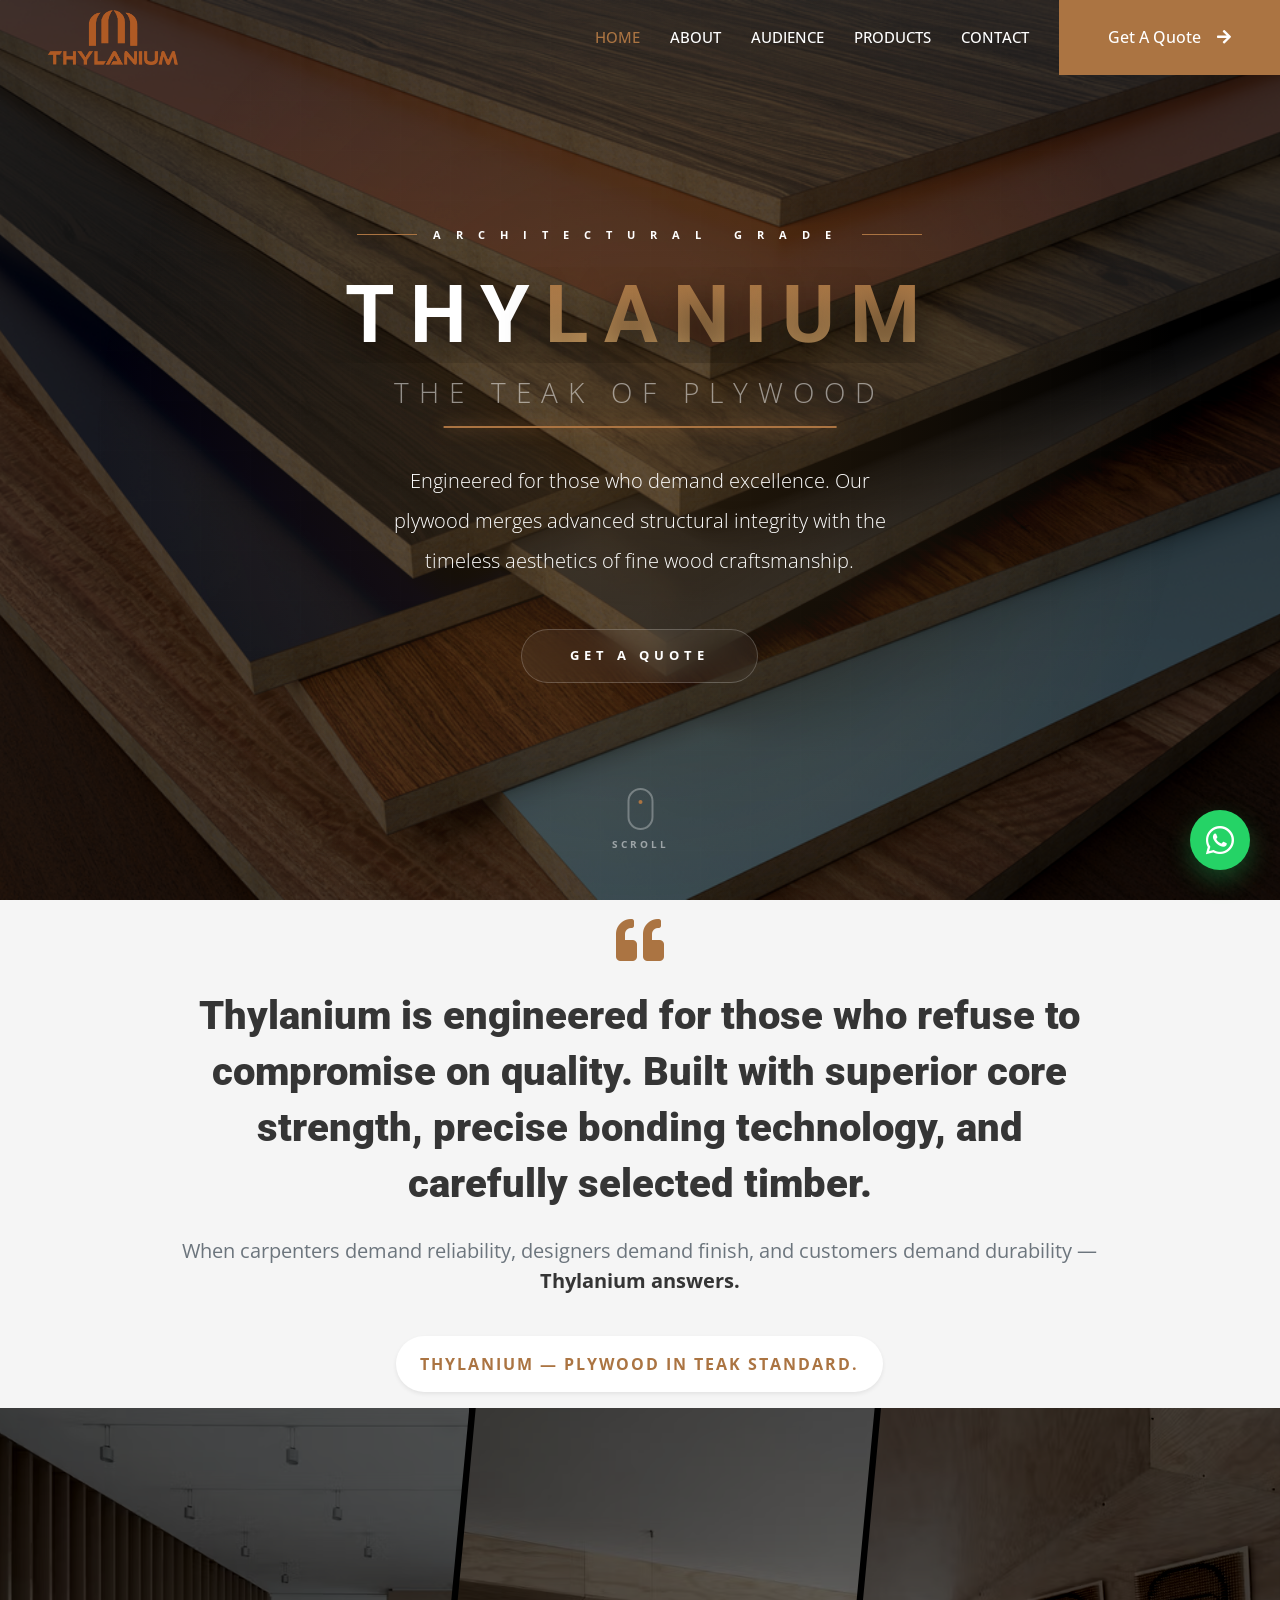
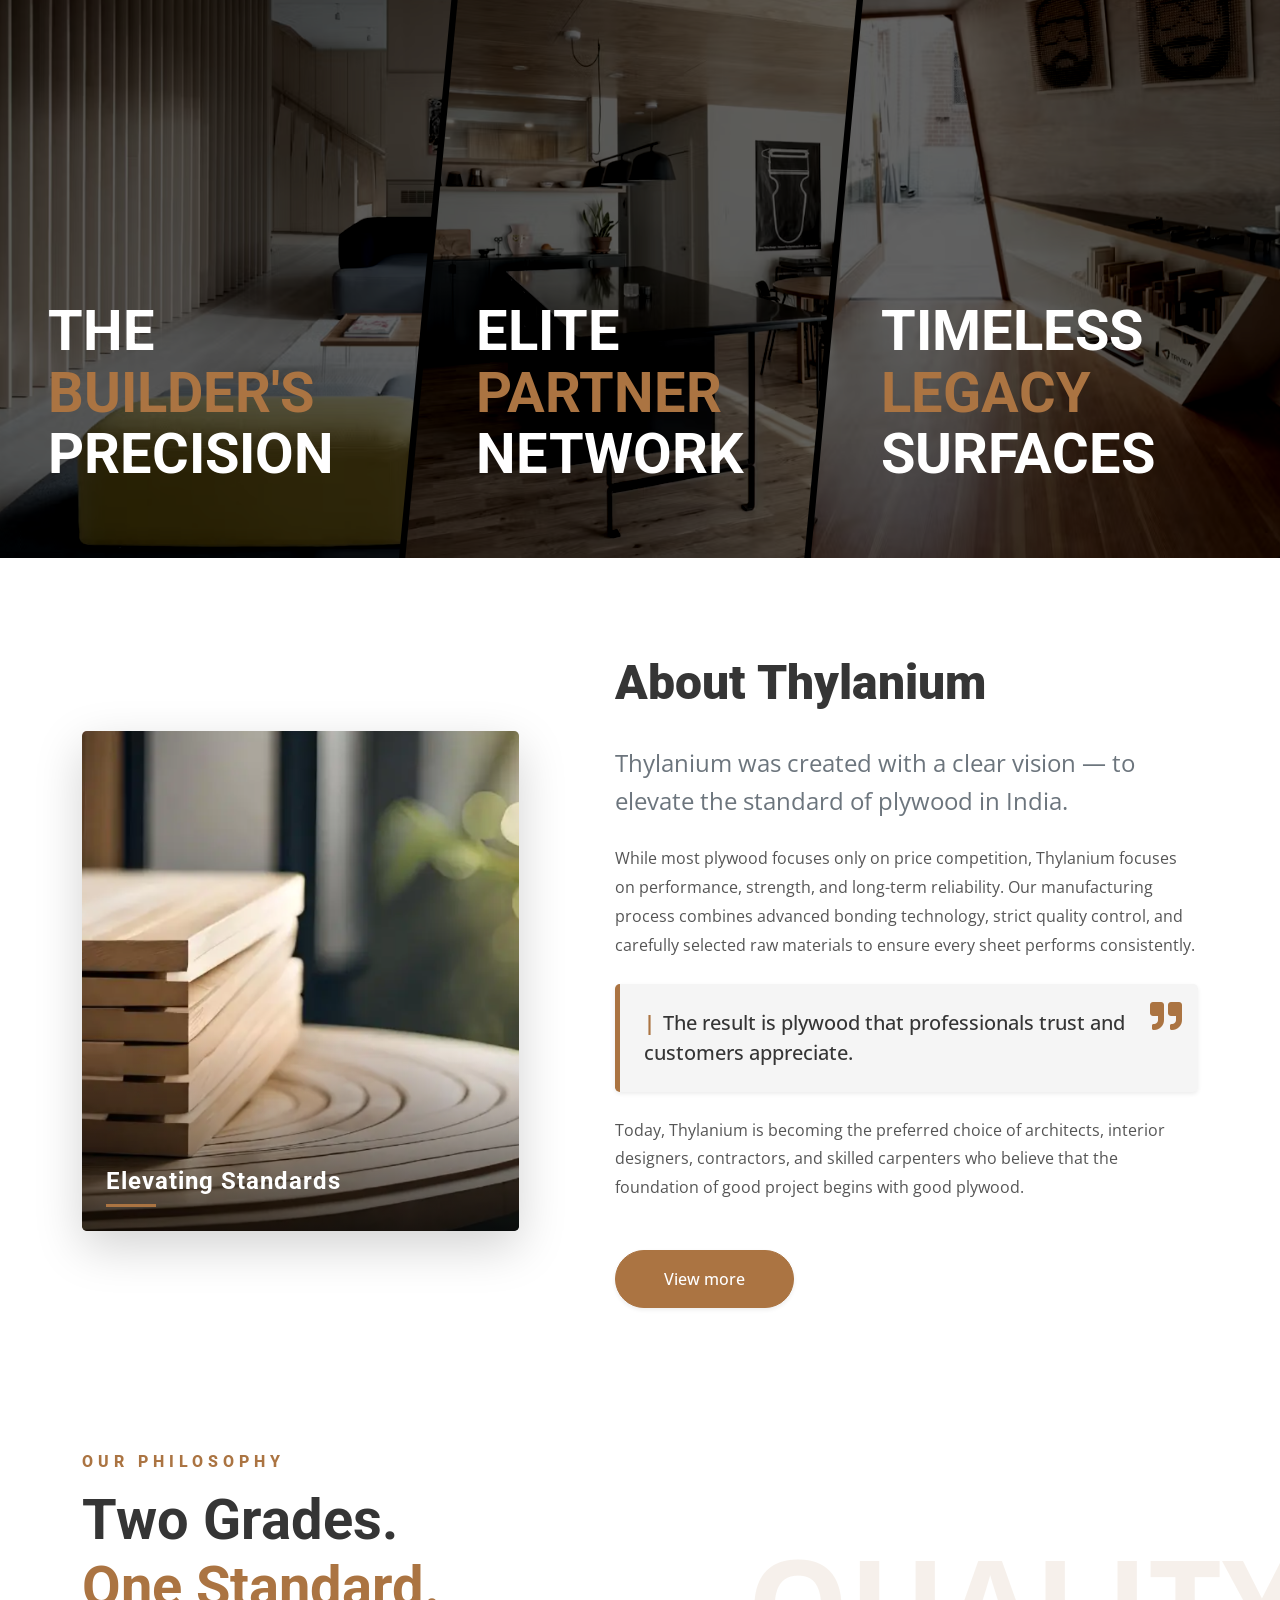
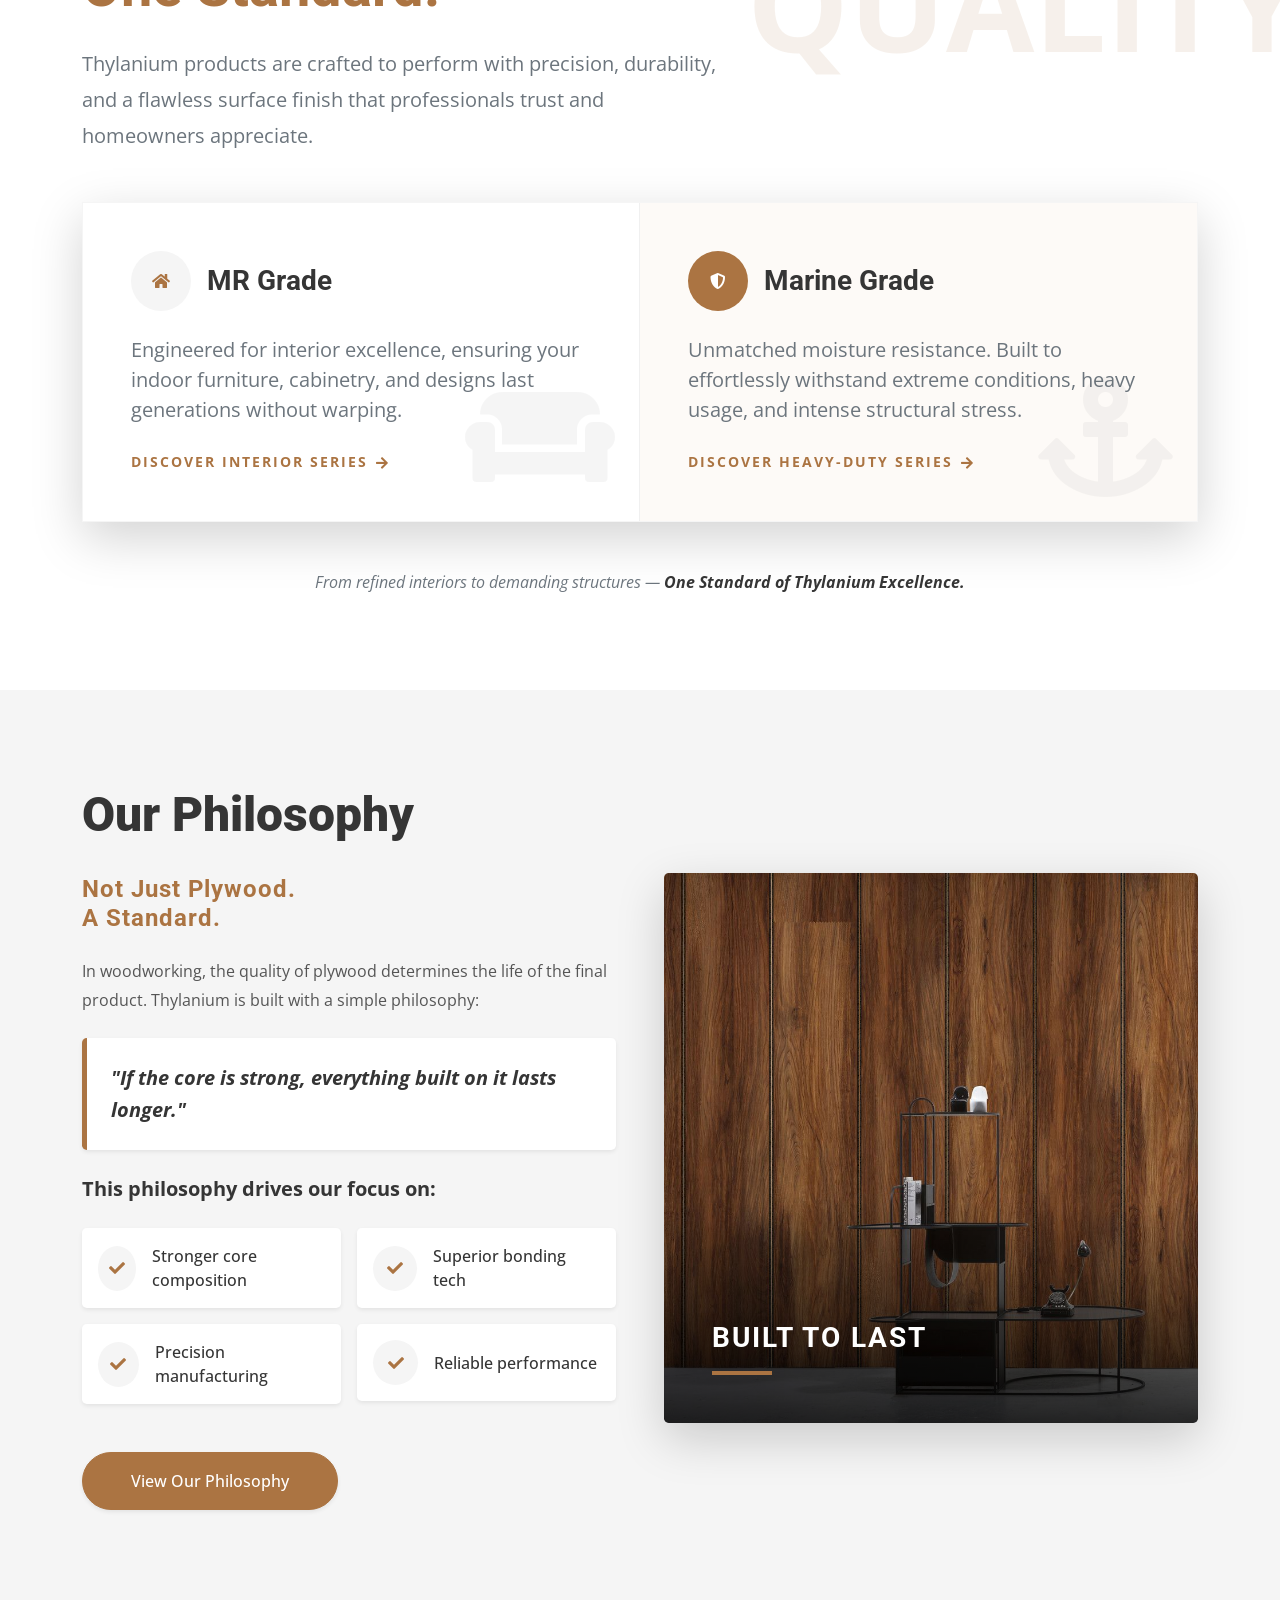
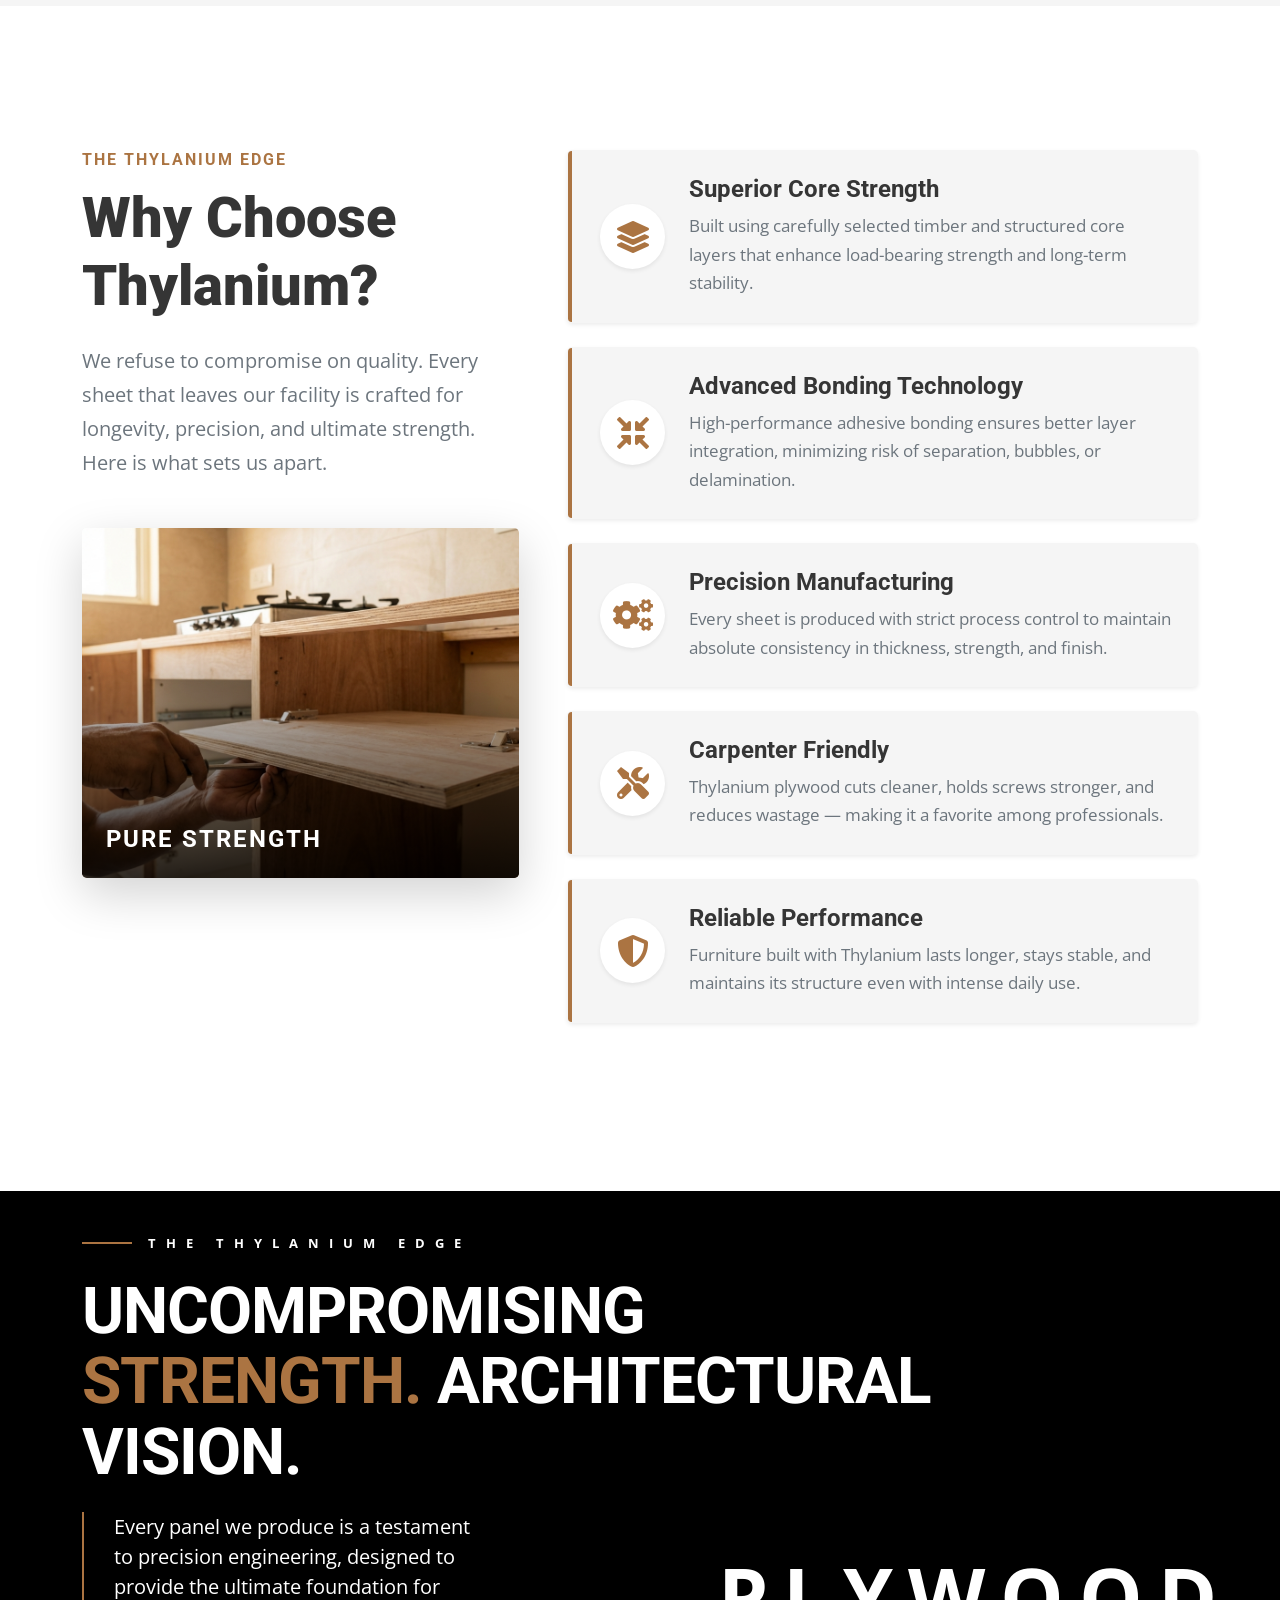
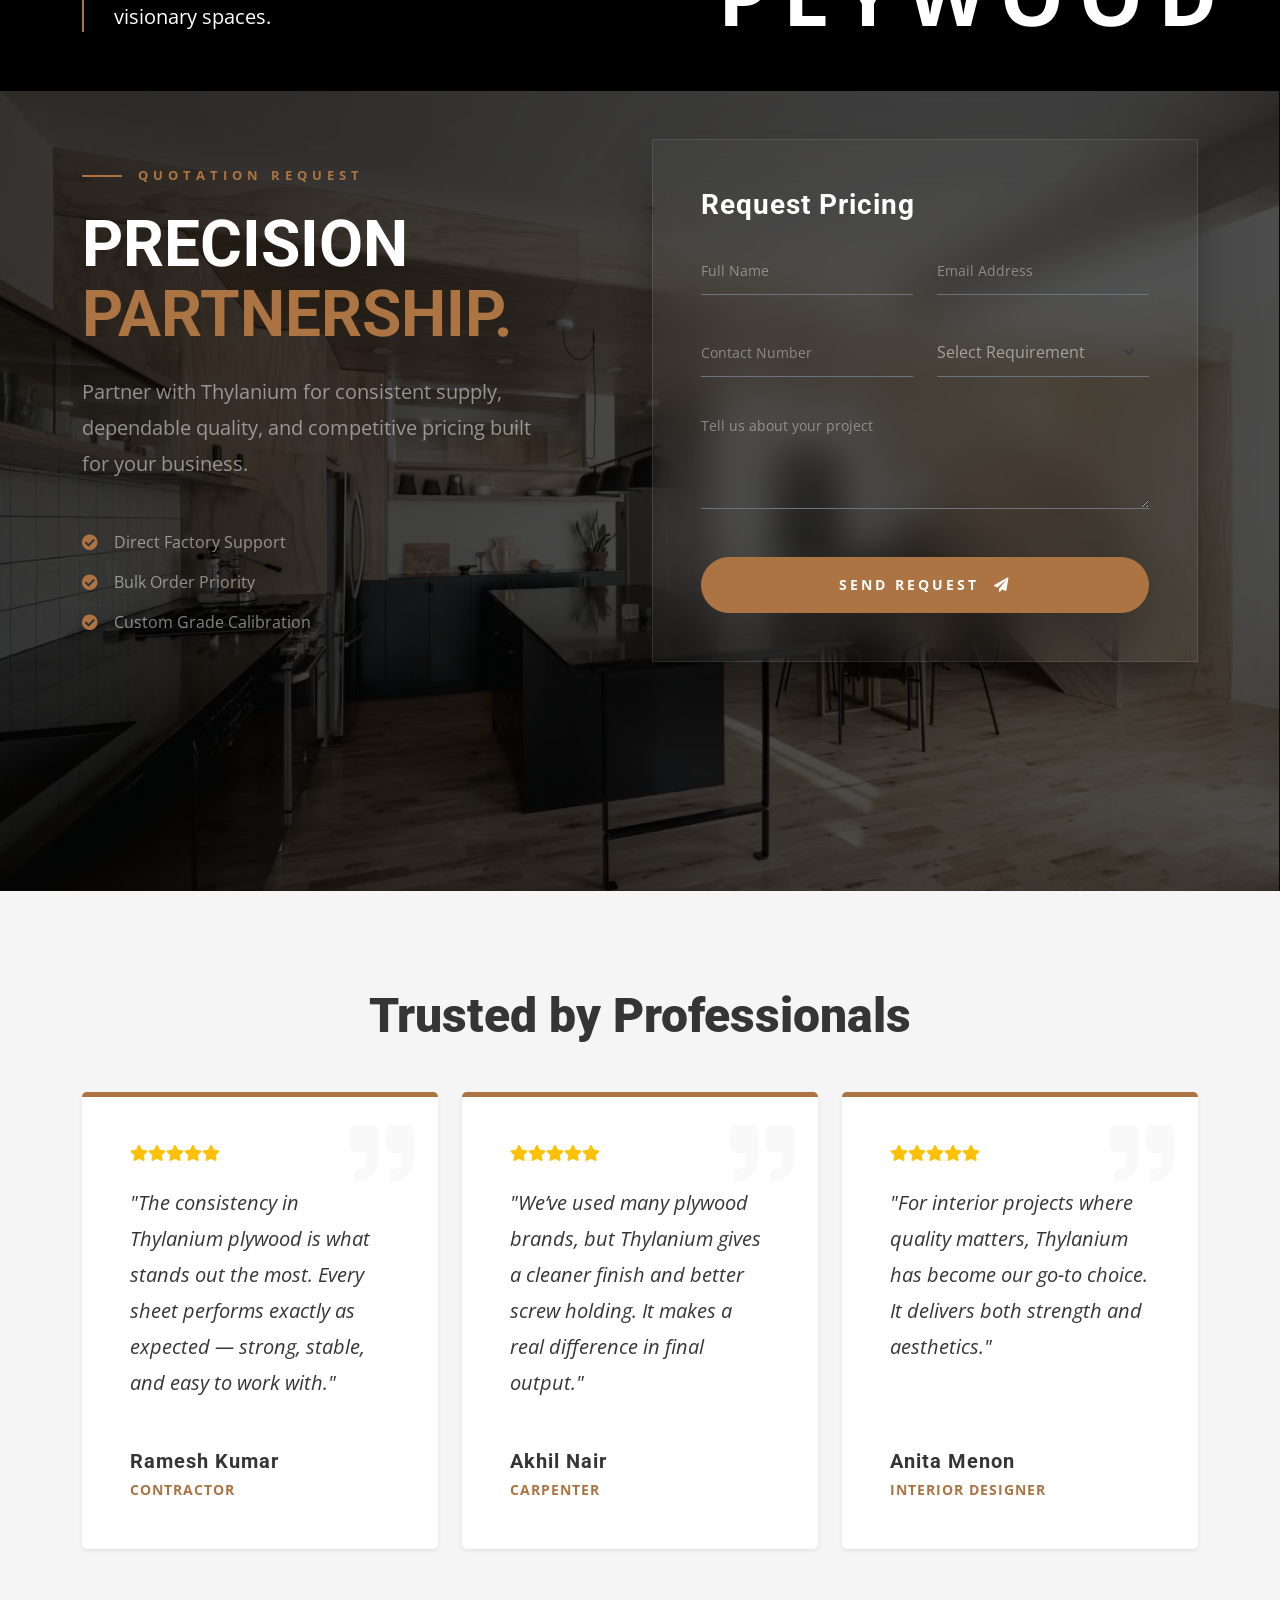
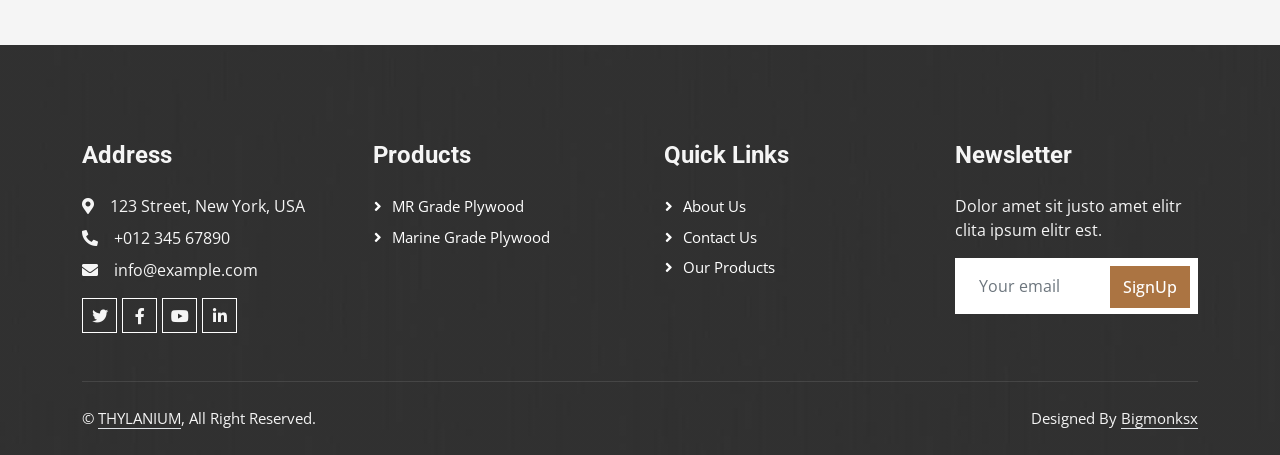
==== index.html @ 70192e69 "Optimized Hero section typography for mobile view with responsive letter-spacing" ====
<!DOCTYPE html>
<html lang="en">

<head>
    <meta charset="utf-8">
    <title>THYLANIUM - The Teak of Plywood
    </title>
    <meta content="width=device-width, initial-scale=1.0" name="viewport">
    <meta content="" name="keywords">
    <meta content="" name="description">

    <!-- Favicon -->
    <link href="img/favicon.ico" rel="icon">

    <!-- Google Web Fonts -->
    <link rel="preconnect" href="https://fonts.googleapis.com">
    <link rel="preconnect" href="https://fonts.gstatic.com" crossorigin>
    <link
        href="https://fonts.googleapis.com/css2?family=Open+Sans:wght@400;500&family=Roboto:wght@500;700;900&display=swap"
        rel="stylesheet">

    <!-- Icon Font Stylesheet -->
    <link href="https://cdnjs.cloudflare.com/ajax/libs/font-awesome/5.10.0/css/all.min.css" rel="stylesheet">
    <link href="https://cdn.jsdelivr.net/npm/bootstrap-icons@1.4.1/font/bootstrap-icons.css" rel="stylesheet">

    <!-- Libraries Stylesheet -->
    <link href="lib/animate/animate.min.css" rel="stylesheet">
    <link href="lib/owlcarousel/assets/owl.carousel.min.css" rel="stylesheet">
    <link href="lib/lightbox/css/lightbox.min.css" rel="stylesheet">

    <!-- Customized Bootstrap Stylesheet -->
    <link href="css/bootstrap.min.css" rel="stylesheet">

    <!-- Template Stylesheet -->
    <link href="css/style.css" rel="stylesheet">
</head>

<body>
    <!-- Spinner Start -->
    <div id="spinner"
        class="show bg-white position-fixed translate-middle w-100 vh-100 top-50 start-50 d-flex align-items-center justify-content-center">
        <div class="spinner-grow text-primary" style="width: 3rem; height: 3rem;" role="status">
            <span class="sr-only">Loading...</span>
        </div>
    </div>
    <!-- Spinner End -->



    <!-- Navbar Start -->
    <nav class="navbar navbar-expand-lg bg-transparent navbar-dark fixed-top p-0"
        style="transition: background-color 0.4s ease, box-shadow 0.4s ease;">
        <a href="index.html" class="navbar-brand d-flex align-items-center px-4 px-lg-5">
            <img src="img/Group 2 (1).png" alt="Thylanium Logo" style="max-height: 55px; width: auto;">
        </a>
        <button type="button" class="navbar-toggler me-4" data-bs-toggle="collapse" data-bs-target="#navbarCollapse">
            <span class="navbar-toggler-icon"></span>
        </button>
        <div class="collapse navbar-collapse" id="navbarCollapse">
            <div class="navbar-nav ms-auto p-4 p-lg-0">
                <a href="index.html" class="nav-item nav-link active">Home</a>
                <a href="about.html" class="nav-item nav-link">About</a>
                <a href="Audience.html" class="nav-item nav-link">Audience</a>
                <a href="service.html" class="nav-item nav-link">PRODUCTS</a>
                <a href="contact.html" class="nav-item nav-link">Contact</a>
            </div>
            <a href="#get-quote" class="btn btn-primary py-4 px-lg-5 d-none d-lg-block">Get A Quote<i
                    class="fa fa-arrow-right ms-3"></i></a>
        </div>
    </nav>
    <!-- Navbar End -->


    <!-- Hero Section: Cinematic Architectural Majesty -->
    <div class="container-fluid p-0 position-relative overflow-hidden hero-blueprint" style="height: 100vh; background: #000;">
        <!-- Background Image with Ken Burns Effect -->
        <div class="position-absolute top-0 start-0 w-100 h-100">
            <img class="w-100 h-100 ken-burns" src="img/img10.jpg" alt="Thylanium Heritage" 
                style="object-fit: cover; filter: brightness(0.35) contrast(1.1) saturate(0.8);">
        </div>

        <!-- Architectural Grid Overlay -->
        <div class="position-absolute top-0 start-0 w-100 h-100 blueprint-grid" style="opacity: 0.15; z-index: 1;"></div>
        
     
        <!-- Central Radial Highlight (Blueprint Hub) -->
        <div class="position-absolute top-50 start-50 translate-middle w-100 h-100 d-none d-lg-block" 
            style="background: radial-gradient(circle at center, rgba(185,130,60,0.2) 0%, transparent 70%); z-index: 1;"></div>

        <div class="container h-100 position-relative" style="z-index: 10;">
            <div class="row h-100 align-items-center justify-content-center">
                <div class="col-lg-10 text-center">
                    <!-- Top Marker -->
                    <div class="d-inline-flex align-items-center justify-content-center mb-4 wow fadeInDown" data-wow-delay="0.2s">
                        <div class="hero-line bg-primary d-none d-sm-block"></div>
                        <span class="text-white text-uppercase fw-bold mx-3 hero-marker-text" style="letter-spacing: 15px; font-size: 0.7rem;">Architectural Grade</span>
                        <div class="hero-line bg-primary d-none d-sm-block"></div>
                    </div>

                    <!-- Brand Identity with Kinetic Typography -->
                    <div class="overflow-hidden mb-2">
                        <h1 class="display-1 text-white fw-bold mb-0 main-title wow slideInUp hero-main-title" data-wow-delay="0.4s" style="letter-spacing: 15px; text-shadow: 0 15px 40px rgba(0,0,0,0.8);">THY<span class="text-primary-gradient">LANIUM</span></h1>
                    </div>
                    
                    <!-- Slogan with Animated Bar -->
                    <div class="d-inline-block position-relative mb-5 wow fadeIn" data-wow-delay="0.8s">
                        <p class="text-white-50 fs-3 mb-0 fw-light" style="letter-spacing: 10px; text-transform: uppercase;">The Teak of Plywood</p>
                        <div class="slogan-bar"></div>
                    </div>

                    <!-- Hero Paragraph (Centered) -->
                    <div class="row justify-content-center wow fadeIn" data-wow-delay="1s">
                        <div class="col-lg-8">
                            <p class="text-white opacity-75 fs-5 mb-5 px-lg-5" style="line-height: 2; font-weight: 300;">Engineered for those who demand excellence. Our plywood merges advanced structural integrity with the timeless aesthetics of fine wood craftsmanship.</p>
                        </div>
                    </div>

                    <!-- Call to Action: Architecture-Bridged Buttons -->
                    <div class="d-flex align-items-center justify-content-center wow fadeInUp" data-wow-delay="1.2s">
                        <a href="contact.html" class="btn hero-cta-btn btn-white-glass rounded-pill px-5 py-3 fw-bold">GET A QUOTE</a>
                    </div>
                </div>
            </div>
        </div>

        <!-- Refined Scroll Indicator -->
        <div class="position-absolute bottom-0 start-50 translate-middle-x mb-5 d-none d-md-block" style="z-index: 10;">
            <div class="mouse-scroll">
                <div class="dot"></div>
            </div>
            <span class="text-white-50 text-uppercase mt-2 d-block" style="font-size: 0.6rem; letter-spacing: 3px; font-weight: 700;">Scroll</span>
        </div>
    </div>
    <!-- Hero End -->

    <style>
        .blueprint-grid {
            background-image: 
                linear-gradient(rgba(255, 255, 255, 0.05) 1px, transparent 1px),
                linear-gradient(90deg, rgba(255, 255, 255, 0.05) 1px, transparent 1px);
            background-size: 50px 50px;
        }
        .ken-burns { animation: kenburns 20s infinite alternate; }
        @keyframes kenburns { from { transform: scale(1.1); } to { transform: scale(1.2) translate(-2%, -2%); } }
        
        .hero-line { width: 60px; height: 1px; }
        .text-primary-gradient { 
            background: linear-gradient(to bottom, var(--primary) 0%, #D4A76A 100%);
            -webkit-background-clip: text;
            background-clip: text;
            -webkit-text-fill-color: transparent;
        }

        /* Ultra-Premium Glass Buttons */
        .hero-cta-btn {
            position: relative;
            padding: 1.2rem 3rem;
            font-size: 0.8rem;
            text-transform: uppercase;
            letter-spacing: 5px;
            font-weight: 800;
            border-radius: 999px;
            overflow: hidden;
            transition: all 0.5s cubic-bezier(0.23, 1, 0.32, 1);
            backdrop-filter: blur(15px);
            z-index: 10;
            text-decoration: none;
            display: inline-flex;
            align-items: center;
            justify-content: center;
            border: 1px solid rgba(255,255,255,0.2);
        }

        /* Ambient Glint Animation */
        .hero-cta-btn::after {
            content: '';
            position: absolute;
            top: 0;
            left: -100%;
            width: 50%;
            height: 100%;
            background: linear-gradient(to right, transparent, rgba(255,255,255,0.3), transparent);
            transform: skewX(-25deg);
            transition: 0s;
        }
        .hero-cta-btn:hover::after {
            left: 150%;
            transition: 0.8s;
        }

        .btn-primary-glass {
            background: rgba(185, 130, 60, 0.2);
            border-color: rgba(185, 130, 60, 0.5) !important;
            color: var(--primary);
        }
        .btn-primary-glass:hover {
            background: var(--primary);
            color: #000;
            box-shadow: 0 0 30px rgba(185, 130, 60, 0.4);
        }

        .btn-white-glass {
            background: rgba(255, 255, 255, 0.05);
            color: #fff;
        }
        .btn-white-glass:hover {
            background: #fff;
            color: #000;
            box-shadow: 0 0 30px rgba(255, 255, 255, 0.3);
        }
        
        .hero-cta-btn:hover {
            transform: scale(1.05) translateY(-5px);
        }
        
        .slogan-bar {
            position: absolute;
            bottom: -15px;
            left: 50%;
            transform: translateX(-50%);
            width: 80%;
            height: 2px;
            background: var(--primary);
            box-shadow: 0 0 15px var(--primary);
        }
        .hover-lift { transition: all 0.3s ease; }
        .hover-lift:hover { transform: translateY(-5px); box-shadow: 0 10px 20px rgba(0,0,0,0.3) !important; }
        .glass-button:hover { background: rgba(255,255,255,0.1); backdrop-filter: blur(5px); }
        
        .mouse-scroll {
            width: 26px;
            height: 42px;
            border: 2px solid rgba(255,255,255,0.3);
            border-radius: 20px;
            margin: 0 auto;
            position: relative;
        }
        .mouse-scroll .dot {
            width: 4px;
            height: 4px;
            background: var(--primary);
            border-radius: 50%;
            position: absolute;
            left: 50%;
            top: 10px;
            transform: translateX(-50%);
            animation: scrollMove 2s infinite;
        }
        @keyframes scrollMove {
            0% { top: 10px; opacity: 1; }
            100% { top: 25px; opacity: 0; }
        }

        /* Responsive Adjustments */
        @media (max-width: 768px) {
            .hero-marker-text { letter-spacing: 5px !important; font-size: 0.6rem !important; }
            .hero-main-title { letter-spacing: 5px !important; font-size: 3rem !important; }
            .main-title { font-size: 3.5rem !important; }
        }
    </style>
    <!-- Brand Intro Start -->
    <div class="container-fluid bg-light p-0">
        <div class="container py-3">
            <div class="row justify-content-center">
                <div class="col-lg-10 text-center wow fadeIn" data-wow-delay="0.2s">
                    <i class="fa fa-quote-left fa-3x text-primary mb-4 opacity-50"></i>
                    <h2 class="display-6 mb-4" style="line-height: 1.4;">Thylanium is engineered for those who refuse to
                        compromise on quality. Built with superior core strength, precise bonding technology, and
                        carefully selected timber.</h2>
                    <p class="fs-5 text-muted mb-4">When carpenters demand reliability, designers demand finish, and
                        customers demand durability — <strong class="text-dark">Thylanium answers.</strong></p>
                    <div class="d-inline-flex align-items-center bg-white rounded-pill shadow-sm px-4 py-3 mt-3">
                        <span class="fw-bold text-primary"
                            style="letter-spacing: 2px; text-transform: uppercase;">Thylanium — Plywood in Teak
                            Standard.</span>
                    </div>
                </div>
            </div>
        </div>
    </div>
    <!-- Brand Intro End -->
    <!-- Audience Section: Architectural Precision Interface -->
    <style>
        .monolith-pillar:hover { flex: 2 !important; clip-path: polygon(0 0, 100% 0, 100% 100%, 0% 100%) !important; z-index: 20; }
        .monolith-pillar:hover .monolith-img { filter: brightness(0.7) saturate(1) contrast(1); transform: scale(1.1); }
        .monolith-pillar:hover .monolith-label { transform: translateX(0); opacity: 1; }
        .monolith-pillar:hover .monolith-details { max-height: 400px; opacity: 1; margin-top: 20px; }
        .monolith-pillar:hover .scanner-beam { animation: scan 2s linear infinite; opacity: 1; }
        .monolith-pillar:hover .monolith-btn { opacity: 1; transform: translateY(0); margin-top: 30px; }
        .monolith-btn { opacity: 0; transform: translateY(10px); transition: all 0.5s ease 0.2s; }
        
        .nav-hint {
            position: absolute;
            top: 40%;
            left: 50%;
            transform: translate(-50%, -50%) scale(0.8);
            background: var(--primary);
            color: #fff;
            padding: 8px 18px;
            border-radius: 999px;
            font-size: 0.65rem;
            font-weight: 800;
            letter-spacing: 2px;
            opacity: 0;
            transition: all 0.4s ease;
            z-index: 15;
            white-space: nowrap;
        }
        .monolith-pillar:hover .nav-hint { opacity: 1; transform: translate(-50%, -50%) scale(1); }
        
        @keyframes scan { 0% { top: 0; } 100% { top: 100%; } }
        /* Reset content padding on hover for center alignment */
        .monolith-pillar:hover .monolith-content { padding-left: 5% !important; }
    </style>
    <div class="container-fluid p-0 overflow-hidden">
        <div class="d-flex flex-column flex-lg-row" style="min-height: 750px; background: #000;">
            <!-- Contractor: Engineering Pillar -->
            <div class="flex-fill position-relative overflow-hidden monolith-pillar group" style="flex: 1; transition: all 0.8s cubic-bezier(0.23, 1, 0.32, 1); cursor: pointer; clip-path: polygon(0 0, 100% 0, 85% 100%, 0% 100%); margin-right: -5%;" onclick="location.href='Audience.html#contractors'">
                <img class="w-100 h-100 position-absolute top-0 start-0 monolith-img" src="img/img12.png" style="object-fit: cover; filter: brightness(0.4) saturate(0.5) contrast(1.2); transition: all 1s ease;" alt="For Contractors">
                
                <!-- Scanner Beam Animation -->
                <div class="position-absolute top-0 start-0 w-100 scanner-beam" style="height: 2px; background: linear-gradient(to right, transparent, var(--primary), transparent); z-index: 5; opacity: 0;"></div>

                <!-- Navigation Hint -->
                <div class="nav-hint">EXPLORE FULL STORY</div>

                <div class="position-absolute bottom-0 start-0 w-100 p-5 monolith-content" style="z-index: 10;">
                    <div class="monolith-label mb-3" style="transform: translateX(-20px); opacity: 0; transition: all 0.5s ease;">
                        <span class="badge border border-primary text-primary px-3 py-1 text-uppercase" style="letter-spacing: 3px; font-size: 0.7rem;">Grade: Marine-X</span>
                    </div>
                    <h2 class="display-4 text-white fw-bold mb-4" style="line-height: 1.1;">THE <span style="color: var(--primary);">BUILDER'S</span><br>PRECISION</h2>
                    <div class="monolith-details" style="max-height: 0; opacity: 0; overflow: hidden; transition: all 0.6s ease;">
                        <p class="text-white-50 fs-5 mb-0" style="max-width: 400px;">Optimized for high-impact structural requirements. Calibrated layers for zero-void performance.</p>
                        <div class="monolith-btn">
                            <a href="Audience.html#contractors" class="btn btn-primary btn-sm rounded-pill px-4" style="letter-spacing: 1px; font-size: 0.75rem; font-weight: 700;">
                                VIEW DETAILS <i class="fa fa-arrow-right ms-2"></i>
                            </a>
                        </div>
                    </div>
                </div>
            </div>

            <!-- Dealer: Distribution Pillar -->
            <div class="flex-fill position-relative overflow-hidden monolith-pillar group" style="flex: 1; transition: all 0.8s cubic-bezier(0.23, 1, 0.32, 1); cursor: pointer; clip-path: polygon(15% 0, 100% 0, 85% 100%, 0% 100%); margin-right: -5%;" onclick="location.href='Audience.html#dealers'">
                <img class="w-100 h-100 position-absolute top-0 start-0 monolith-img" src="img/img13.png" style="object-fit: cover; filter: brightness(0.4) saturate(0.5) contrast(1.2); transition: all 1s ease;" alt="For Dealers">
                
                <!-- Scanner Beam Animation -->
                <div class="position-absolute top-0 start-0 w-100 scanner-beam" style="height: 2px; background: linear-gradient(to right, transparent, var(--primary), transparent); z-index: 5; opacity: 0;"></div>

                <!-- Navigation Hint -->
                <div class="nav-hint">EXPLORE FULL STORY</div>

                <div class="position-absolute bottom-0 start-0 w-100 p-5 monolith-content" style="z-index: 10; padding-left: 15% !important;">
                    <div class="monolith-label mb-3" style="transform: translateX(-20px); opacity: 0; transition: all 0.5s ease;">
                        <span class="badge border border-primary text-primary px-3 py-1 text-uppercase" style="letter-spacing: 3px; font-size: 0.7rem;">Market: Elite</span>
                    </div>
                    <h2 class="display-4 text-white fw-bold mb-4" style="line-height: 1.1;">ELITE <span style="color: var(--primary);">PARTNER</span><br>NETWORK</h2>
                    <div class="monolith-details" style="max-height: 0; opacity: 0; overflow: hidden; transition: all 0.6s ease;">
                        <p class="text-white-50 fs-5 mb-0" style="max-width: 400px;">Exclusive distribution support for luxury architectural suppliers. Global standard assurance.</p>
                        <div class="monolith-btn">
                            <a href="Audience.html#dealers" class="btn btn-primary btn-sm rounded-pill px-4" style="letter-spacing: 1px; font-size: 0.75rem; font-weight: 700;">
                                VIEW DETAILS <i class="fa fa-arrow-right ms-2"></i>
                            </a>
                        </div>
                    </div>
                </div>
            </div>

            <!-- Home Owner: Aesthetic Pillar -->
            <div class="flex-fill position-relative overflow-hidden monolith-pillar group" style="flex: 1; transition: all 0.8s cubic-bezier(0.23, 1, 0.32, 1); cursor: pointer; clip-path: polygon(15% 0, 100% 0, 100% 100%, 0% 100%);" onclick="location.href='Audience.html#homeowners'">
                <img class="w-100 h-100 position-absolute top-0 start-0 monolith-img" src="img/img16.png" style="object-fit: cover; filter: brightness(0.4) saturate(0.5) contrast(1.2); transition: all 1s ease;" alt="For Home Owners">
                
                <!-- Scanner Beam Animation -->
                <div class="position-absolute top-0 start-0 w-100 scanner-beam" style="height: 2px; background: linear-gradient(to right, transparent, var(--primary), transparent); z-index: 5; opacity: 0;"></div>

                <!-- Navigation Hint -->
                <div class="nav-hint">EXPLORE FULL STORY</div>

                <div class="position-absolute bottom-0 start-0 w-100 p-5 monolith-content" style="z-index: 10; padding-left: 15% !important;">
                    <div class="monolith-label mb-3" style="transform: translateX(-20px); opacity: 0; transition: all 0.5s ease;">
                        <span class="badge border border-primary text-primary px-3 py-1 text-uppercase" style="letter-spacing: 3px; font-size: 0.7rem;">Class: Luxury</span>
                    </div>
                    <h2 class="display-4 text-white fw-bold mb-4" style="line-height: 1.1;">TIMELESS <span style="color: var(--primary);">LEGACY</span><br>SURFACES</h2>
                    <div class="monolith-details" style="max-height: 0; opacity: 0; overflow: hidden; transition: all 0.6s ease;">
                        <p class="text-white-50 fs-5 mb-0" style="max-width: 400px;">Engineered for beauty that endures. The final touch for the world's most beautiful homes.</p>
                        <div class="monolith-btn">
                            <a href="Audience.html#homeowners" class="btn btn-primary btn-sm rounded-pill px-4" style="letter-spacing: 1px; font-size: 0.75rem; font-weight: 700;">
                                VIEW DETAILS <i class="fa fa-arrow-right ms-2"></i>
                            </a>
                        </div>
                    </div>
                </div>
            </div>
        </div>
    </div>






    <!-- About Start -->
    <div class="container-xxl py-5 my-5">
        <div class="container">
            <div class="row g-5 align-items-center">
                <div class="col-lg-5 wow fadeIn" data-wow-delay="0.1s">
                    <div class="position-relative overflow-hidden rounded-3 shadow-lg" style="min-height: 500px;">
                        <img class="position-absolute w-100 h-100" src="img/Screenshot 2026-04-11 085845.png"
                            style="object-fit: cover; transition: transform 0.5s ease;" alt="About Thylanium"
                            onmouseover="this.style.transform='scale(1.05)'"
                            onmouseout="this.style.transform='scale(1)'">
                        <div class="position-absolute top-0 start-0 w-100 h-100"
                            style="background: linear-gradient(to bottom, transparent 60%, rgba(0,0,0,0.7));"></div>
                        <div class="position-absolute bottom-0 start-0 p-4 w-100">
                            <h4 class="text-white mb-2" style="letter-spacing: 1px;">Elevating Standards</h4>
                            <div style="width: 50px; height: 3px; background-color: var(--primary);"></div>
                        </div>
                    </div>
                </div>
                <div class="col-lg-7 wow fadeIn" data-wow-delay="0.5s">
                    <div class="ps-lg-5">
                        <div class="title text-start mb-4">
                            <h1 class="display-5 mb-0">About Thylanium</h1>
                        </div>
                        <p class="fs-4 text-muted mb-4 pt-2" style="line-height: 1.6;">Thylanium was created with a
                            clear vision — to elevate the standard of plywood in India.</p>

                        <p class="mb-4 text-body" style="line-height: 1.8;">While most plywood focuses only on price
                            competition, Thylanium focuses on performance, strength, and long-term reliability. Our
                            manufacturing process combines advanced bonding technology, strict quality control, and
                            carefully selected raw materials to ensure every sheet performs consistently.</p>

                        <div
                            class="bg-light p-4 rounded-3 border-start border-5 border-primary mb-4 shadow-sm position-relative">
                            <i
                                class="fa fa-quote-right fa-2x text-primary position-absolute top-0 end-0 mt-3 me-3 opacity-25"></i>
                            <p class="mb-0 fs-5 fw-medium text-dark"><span class="text-primary fw-bold pe-2">|</span>The
                                result is plywood that professionals trust and customers appreciate.</p>
                        </div>

                        <p class="mb-5 text-body" style="line-height: 1.8;">Today, Thylanium is becoming the preferred
                            choice of architects, interior designers, contractors, and skilled carpenters who believe
                            that the foundation of good project begins with good plywood.</p>

                        <a href="about.html" class="btn btn-primary py-3 px-5 rounded-pill shadow-sm"
                            style="transition: all 0.3s ease;" onmouseover="this.style.transform='translateY(-3px)'"
                            onmouseout="this.style.transform='translateY(0)'">View more</a>
                    </div>
                </div>
            </div>
        </div>
    </div>
    <!-- About End -->




    
    <!-- Two Grades. One Standard: Editorial Section -->
    <div class="container-xxl py-5 my-5 overflow-hidden">
        <div class="container">
            <div class="row align-items-center mb-5">
                <div class="col-lg-7 wow fadeInLeft" data-wow-delay="0.1s">
                    <h6 class="text-primary text-uppercase mb-3" style="letter-spacing: 5px; font-weight: 800;">Our
                        Philosophy</h6>
                    <h1 class="display-4 text-dark fw-bold mb-4">Two Grades. <br><span
                            style="color: var(--primary);">One Standard.</span></h1>
                    <p class="fs-5 text-muted mb-0" style="line-height: 1.8;">Thylanium products are crafted to perform
                        with precision, durability, and a flawless surface finish that professionals trust and
                        homeowners appreciate.</p>
                </div>
                <div class="col-lg-5 d-none d-lg-block text-end wow fadeInRight" data-wow-delay="0.3s">
                    <span class="display-1 fw-bold opacity-05"
                        style="color: var(--primary); opacity: 0.1; font-size: 8rem; line-height: 1;">QUALITY</span>
                </div>
            </div>

            <div class="row g-0 rounded-4 overflow-hidden shadow-lg border border-light" style="background: #fff;">
                <!-- MR Grade: Residential Excellence -->
                <div class="col-lg-6 wow fadeInUp" data-wow-delay="0.2s" style="border-right: 1px solid #f0f0f0;">
                    <div class="p-5 h-100 position-relative group" style="background: #fff; transition: all 0.4s ease;">
                        <div class="d-flex align-items-center mb-4">
                            <div class="btn-square rounded-circle bg-light text-primary me-3"
                                style="width: 60px; height: 60px;">
                                <i class="fa fa-home fa-xl"></i>
                            </div>
                            <h3 class="fw-bold mb-0">MR Grade</h3>
                        </div>
                        <p class="text-muted fs-5 mb-4">Engineered for interior excellence, ensuring your indoor
                            furniture, cabinetry, and designs last generations without warping.</p>
                        <div class="mt-auto">
                            <a href="MRGradePlywood.html"
                                class="text-primary fw-bold text-uppercase d-inline-flex align-items-center"
                                style="letter-spacing: 2px; font-size: 0.85rem; text-decoration: none;">
                                DISCOVER INTERIOR SERIES <i class="fa fa-arrow-right ms-2 mt-1"></i>
                            </a>
                        </div>
                        <!-- Decorative background element -->
                        <div class="position-absolute bottom-0 end-0 p-4 opacity-05" style="opacity: 0.05;">
                            <i class="fa fa-couch" style="font-size: 120px;"></i>
                        </div>
                    </div>
                </div>

                <!-- Marine Grade: Industrial Strength -->
                <div class="col-lg-6 wow fadeInUp" data-wow-delay="0.4s">
                    <div class="p-5 h-100 position-relative" style="background: #fdfaf7; transition: all 0.4s ease;">
                        <div class="d-flex align-items-center mb-4">
                            <div class="btn-square rounded-circle bg-primary text-white me-3"
                                style="width: 60px; height: 60px;">
                                <i class="fa fa-shield-alt fa-xl"></i>
                            </div>
                            <h3 class="fw-bold mb-0">Marine Grade</h3>
                        </div>
                        <p class="text-muted fs-5 mb-4">Unmatched moisture resistance. Built to effortlessly withstand
                            extreme conditions, heavy usage, and intense structural stress.</p>
                        <div class="mt-auto">
                            <a href="ThylaniumMarineGradePlywood.html"
                                class="text-primary fw-bold text-uppercase d-inline-flex align-items-center"
                                style="letter-spacing: 2px; font-size: 0.85rem; text-decoration: none;">
                                DISCOVER HEAVY-DUTY SERIES <i class="fa fa-arrow-right ms-2 mt-1"></i>
                            </a>
                        </div>
                        <!-- Decorative background element -->
                        <div class="position-absolute bottom-0 end-0 p-4 opacity-05" style="opacity: 0.05;">
                            <i class="fa fa-anchor" style="font-size: 120px;"></i>
                        </div>
                    </div>
                </div>
            </div>

            <div class="text-center mt-5 wow fadeIn" data-wow-delay="0.6s">
                <p class="mb-0 text-muted italic" style="font-style: italic;">From refined interiors to demanding
                    structures — <strong class="text-dark">One Standard of Thylanium Excellence.</strong></p>
            </div>
        </div>
    </div>
    <!-- Grades End -->

    <!-- Philosophy Start -->
    <div class="container-fluid bg-light py-5 my-5">
        <div class="container py-5">
            <div class="row g-5 align-items-center">
                <div class="col-lg-6 wow fadeIn" data-wow-delay="0.1s">
                    <div class="title text-start mb-4">
                        <h1 class="display-5 mb-0">Our Philosophy</h1>
                    </div>
                    <h4 class="text-primary mb-4 fw-bold pt-2" style="letter-spacing: 1px;">Not Just Plywood.<br>A
                        Standard.</h4>
                    <p class="mb-4 text-body" style="line-height: 1.8;">In woodworking, the quality of plywood
                        determines the life of the final product. Thylanium is built with a simple philosophy:</p>

                    <div
                        class="bg-white p-4 rounded-3 shadow-sm mb-4 position-relative border-start border-5 border-primary">
                        <p class="fs-5 fw-bold fst-italic mb-0 text-dark position-relative z-1"
                            style="line-height: 1.6;">"If the core is strong, everything built on it lasts longer."</p>
                    </div>

                    <p class="mb-4 fw-bold text-dark fs-5">This philosophy drives our focus on:</p>
                    <div class="row g-3 mb-5">
                        <div class="col-sm-6">
                            <div class="d-flex align-items-center bg-white p-3 rounded-3 shadow-sm"
                                style="transition: all 0.3s ease;" onmouseover="this.style.transform='translateY(-3px)'"
                                onmouseout="this.style.transform='translateY(0)'">
                                <div class="d-flex align-items-center justify-content-center bg-light rounded-circle me-3"
                                    style="width: 45px; height: 45px;">
                                    <i class="fa fa-check text-primary"></i>
                                </div>
                                <span class="fw-medium text-dark">Stronger core composition</span>
                            </div>
                        </div>
                        <div class="col-sm-6">
                            <div class="d-flex align-items-center bg-white p-3 rounded-3 shadow-sm"
                                style="transition: all 0.3s ease;" onmouseover="this.style.transform='translateY(-3px)'"
                                onmouseout="this.style.transform='translateY(0)'">
                                <div class="d-flex align-items-center justify-content-center bg-light rounded-circle me-3"
                                    style="width: 45px; height: 45px;">
                                    <i class="fa fa-check text-primary"></i>
                                </div>
                                <span class="fw-medium text-dark">Superior bonding tech</span>
                            </div>
                        </div>
                        <div class="col-sm-6">
                            <div class="d-flex align-items-center bg-white p-3 rounded-3 shadow-sm"
                                style="transition: all 0.3s ease;" onmouseover="this.style.transform='translateY(-3px)'"
                                onmouseout="this.style.transform='translateY(0)'">
                                <div class="d-flex align-items-center justify-content-center bg-light rounded-circle me-3"
                                    style="width: 45px; height: 45px;">
                                    <i class="fa fa-check text-primary"></i>
                                </div>
                                <span class="fw-medium text-dark">Precision manufacturing</span>
                            </div>
                        </div>
                        <div class="col-sm-6">
                            <div class="d-flex align-items-center bg-white p-3 rounded-3 shadow-sm"
                                style="transition: all 0.3s ease;" onmouseover="this.style.transform='translateY(-3px)'"
                                onmouseout="this.style.transform='translateY(0)'">
                                <div class="d-flex align-items-center justify-content-center bg-light rounded-circle me-3"
                                    style="width: 45px; height: 45px;">
                                    <i class="fa fa-check text-primary"></i>
                                </div>
                                <span class="fw-medium text-dark">Reliable performance</span>
                            </div>
                        </div>
                    </div>
                    <a href="philosophy.html" class="btn btn-primary py-3 px-5 rounded-pill shadow-sm"
                        style="transition: all 0.3s ease;" onmouseover="this.style.transform='translateY(-3px)'"
                        onmouseout="this.style.transform='translateY(0)'">View Our Philosophy</a>
                </div>
                <div class="col-lg-6 wow fadeIn" data-wow-delay="0.5s">
                    <div class="position-relative overflow-hidden rounded-3 shadow-lg" style="min-height: 550px;">
                        <img class="position-absolute w-100 h-100" src="img/img2.jpg"
                            style="object-fit: cover; transition: transform 0.6s ease;" alt="Philosophy Core"
                            onmouseover="this.style.transform='scale(1.05)'"
                            onmouseout="this.style.transform='scale(1)'">
                        <div class="position-absolute top-0 start-0 w-100 h-100"
                            style="background: linear-gradient(to bottom, transparent 60%, rgba(0,0,0,0.8));"></div>
                        <div class="position-absolute bottom-0 start-0 p-5 w-100">
                            <h3 class="text-white mb-3 text-uppercase" style="letter-spacing: 2px;">Built To Last</h3>
                            <div style="width: 60px; height: 4px; background-color: var(--primary);"></div>
                        </div>
                    </div>
                </div>
            </div>
        </div>
    </div>
    <!-- Philosophy End -->




    <!-- Feature Start -->
    <div class="container-fluid bg-white py-5 my-5">
        <div class="container py-5">
            <div class="row g-5">
                <!-- Left Stick Image / Title -->
                <div class="col-lg-5 wow fadeIn" data-wow-delay="0.1s">
                    <div class="position-sticky" style="top: 120px;">
                        <h6 class="text-primary text-uppercase mb-3" style="letter-spacing: 2px;">The Thylanium Edge
                        </h6>
                        <h1 class="display-4 text-dark mb-4">Why Choose Thylanium?</h1>
                        <p class="fs-5 text-muted mb-5" style="line-height: 1.7;">We refuse to compromise on quality.
                            Every sheet that leaves our facility is crafted for longevity, precision, and ultimate
                            strength. Here is what sets us apart.</p>
                        <div class="position-relative overflow-hidden rounded-3 shadow-lg" style="height: 350px;">
                            <img class="img-fluid w-100 h-100" src="img/img9.png" alt="Thylanium Edge"
                                style="object-fit: cover;">
                            <div class="position-absolute w-100 h-100 top-0 start-0"
                                style="background: linear-gradient(to top, rgba(0,0,0,0.8), transparent 70%);"></div>
                            <h4 class="position-absolute bottom-0 start-0 p-4 text-white w-100 m-0"
                                style="letter-spacing: 2px;">PURE STRENGTH</h4>
                        </div>
                    </div>
                </div>

                <!-- Right Features -->
                <div class="col-lg-7 wow fadeIn" data-wow-delay="0.3s">
                    <div class="d-flex flex-column">
                        <!-- Feature 1 -->
                        <div class="d-flex align-items-center bg-light p-4 rounded-3 shadow-sm position-relative overflow-hidden mb-4"
                            style="border: 1px solid transparent; transition: all 0.4s ease;"
                            onmouseover="this.style.transform='translateX(-10px)'; this.style.borderColor='var(--primary)';"
                            onmouseout="this.style.transform='translateX(0)'; this.style.borderColor='transparent';">
                            <div class="position-absolute top-0 start-0 h-100"
                                style="width: 4px; background-color: var(--primary);"></div>
                            <div class="flex-shrink-0 btn-square rounded-circle bg-white text-primary shadow-sm ms-2"
                                style="width: 65px; height: 65px;">
                                <i class="fa fa-layer-group fa-2x"></i>
                            </div>
                            <div class="ms-4">
                                <h4 class="text-dark mb-2">Superior Core Strength</h4>
                                <p class="mb-0 text-muted" style="line-height: 1.7; font-size: 1.05rem;">Built using
                                    carefully selected timber and structured core layers that enhance load-bearing
                                    strength and long-term stability.</p>
                            </div>
                        </div>
                        <!-- Feature 2 -->
                        <div class="d-flex align-items-center bg-light p-4 rounded-3 shadow-sm position-relative overflow-hidden mb-4"
                            style="border: 1px solid transparent; transition: all 0.4s ease;"
                            onmouseover="this.style.transform='translateX(-10px)'; this.style.borderColor='var(--primary)';"
                            onmouseout="this.style.transform='translateX(0)'; this.style.borderColor='transparent';">
                            <div class="position-absolute top-0 start-0 h-100"
                                style="width: 4px; background-color: var(--primary);"></div>
                            <div class="flex-shrink-0 btn-square rounded-circle bg-white text-primary shadow-sm ms-2"
                                style="width: 65px; height: 65px;">
                                <i class="fa fa-compress-arrows-alt fa-2x"></i>
                            </div>
                            <div class="ms-4">
                                <h4 class="text-dark mb-2">Advanced Bonding Technology</h4>
                                <p class="mb-0 text-muted" style="line-height: 1.7; font-size: 1.05rem;">
                                    High-performance adhesive bonding ensures better layer integration, minimizing risk
                                    of separation, bubbles, or delamination.</p>
                            </div>
                        </div>
                        <!-- Feature 3 -->
                        <div class="d-flex align-items-center bg-light p-4 rounded-3 shadow-sm position-relative overflow-hidden mb-4"
                            style="border: 1px solid transparent; transition: all 0.4s ease;"
                            onmouseover="this.style.transform='translateX(-10px)'; this.style.borderColor='var(--primary)';"
                            onmouseout="this.style.transform='translateX(0)'; this.style.borderColor='transparent';">
                            <div class="position-absolute top-0 start-0 h-100"
                                style="width: 4px; background-color: var(--primary);"></div>
                            <div class="flex-shrink-0 btn-square rounded-circle bg-white text-primary shadow-sm ms-2"
                                style="width: 65px; height: 65px;">
                                <i class="fa fa-cogs fa-2x"></i>
                            </div>
                            <div class="ms-4">
                                <h4 class="text-dark mb-2">Precision Manufacturing</h4>
                                <p class="mb-0 text-muted" style="line-height: 1.7; font-size: 1.05rem;">Every sheet is
                                    produced with strict process control to maintain absolute consistency in thickness,
                                    strength, and finish.</p>
                            </div>
                        </div>
                        <!-- Feature 4 -->
                        <div class="d-flex align-items-center bg-light p-4 rounded-3 shadow-sm position-relative overflow-hidden mb-4"
                            style="border: 1px solid transparent; transition: all 0.4s ease;"
                            onmouseover="this.style.transform='translateX(-10px)'; this.style.borderColor='var(--primary)';"
                            onmouseout="this.style.transform='translateX(0)'; this.style.borderColor='transparent';">
                            <div class="position-absolute top-0 start-0 h-100"
                                style="width: 4px; background-color: var(--primary);"></div>
                            <div class="flex-shrink-0 btn-square rounded-circle bg-white text-primary shadow-sm ms-2"
                                style="width: 65px; height: 65px;">
                                <i class="fa fa-tools fa-2x"></i>
                            </div>
                            <div class="ms-4">
                                <h4 class="text-dark mb-2">Carpenter Friendly</h4>
                                <p class="mb-0 text-muted" style="line-height: 1.7; font-size: 1.05rem;">Thylanium
                                    plywood cuts cleaner, holds screws stronger, and reduces wastage — making it a
                                    favorite among professionals.</p>
                            </div>
                        </div>
                        <!-- Feature 5 -->
                        <div class="d-flex align-items-center bg-light p-4 rounded-3 shadow-sm position-relative overflow-hidden mb-4"
                            style="border: 1px solid transparent; transition: all 0.4s ease;"
                            onmouseover="this.style.transform='translateX(-10px)'; this.style.borderColor='var(--primary)';"
                            onmouseout="this.style.transform='translateX(0)'; this.style.borderColor='transparent';">
                            <div class="position-absolute top-0 start-0 h-100"
                                style="width: 4px; background-color: var(--primary);"></div>
                            <div class="flex-shrink-0 btn-square rounded-circle bg-white text-primary shadow-sm ms-2"
                                style="width: 65px; height: 65px;">
                                <i class="fa fa-shield-alt fa-2x"></i>
                            </div>
                            <div class="ms-4">
                                <h4 class="text-dark mb-2">Reliable Performance</h4>
                                <p class="mb-0 text-muted" style="line-height: 1.7; font-size: 1.05rem;">Furniture built
                                    with Thylanium lasts longer, stays stable, and maintains its structure even with
                                    intense daily use.</p>
                            </div>
                        </div>
                    </div>
                </div>
            </div>
        </div>
    </div>
    <!-- Feature End -->
    <!-- Narrative Parallax Section -->
    <div class="container-fluid p-0 m-0 position-relative overflow-hidden" style="height: 500px; background: #000;">
        <!-- Fixed Background for Parallax effect -->
        <div class="position-absolute top-0 start-0 w-100 h-100" 
             style="background: linear-gradient(rgba(0,0,0,0.6), rgba(0,0,0,0.6)), url('img/img11.jpg') no-repeat center center; background-size: cover; background-attachment: fixed;">
        </div>

        <div class="container h-100 position-relative" style="z-index: 2;">
            <div class="row h-100 align-items-center">
                <div class="col-lg-10">
                    <div class="wow fadeInLeft" data-wow-delay="0.1s">
                        <div class="d-flex align-items-center mb-4">
                            <div class="bg-primary" style="width: 50px; height: 2px;"></div>
                            <span class="text-white text-uppercase fw-bold ms-3" style="letter-spacing: 10px; font-size: 0.8rem;">The Thylanium Edge</span>
                        </div>
                        <h2 class="display-3 text-white fw-bold mb-4" style="line-height: 1.1; letter-spacing: -1px;">UNCOMPROMISING <br><span style="color: var(--primary);">STRENGTH.</span> ARCHITECTURAL VISION.</h2>
                        <div class="row">
                            <div class="col-lg-6">
                                <p class="text-white opacity-75 fs-5 pe-lg-5" style="border-left: 2px solid var(--primary); padding-left: 30px;">Every panel we produce is a testament to precision engineering, designed to provide the ultimate foundation for visionary spaces.</p>
                            </div>
                        </div>
                    </div>
                </div>
            </div>
        </div>
        
        <!-- Subtle Corner Detail -->
        <div class="position-absolute bottom-0 end-0 p-5 d-none d-lg-block opacity-25 wow fadeIn" data-wow-delay="0.5s">
            <span class="text-white display-1 fw-bold" style="letter-spacing: 15px;">PLYWOOD</span>
        </div>
    </div>

    <!-- Quote Start -->
    <div class="container-fluid p-0 m-0 overflow-hidden" id="get-quote" style="background: #000;">
        <div class="position-relative" style="min-height: 800px;">
            <!-- Background Image with Overlay -->
            <img class="position-absolute w-100 h-100" src="img/img13.png" style="object-fit: cover; filter: brightness(0.3) saturate(0.5);" alt="Architectural Background">
            
            <div class="container h-100 position-relative" style="z-index: 5;">
                <div class="row h-100 align-items-center py-5">
                    <!-- Text Content -->
                    <div class="col-lg-6 mb-5 mb-lg-0 wow fadeInLeft" data-wow-delay="0.1s">
                        <div class="d-flex align-items-center mb-4">
                            <div class="bg-primary" style="width: 40px; height: 2px;"></div>
                            <span class="text-primary text-uppercase fw-bold ms-3" style="letter-spacing: 5px; font-size: 0.8rem;">Quotation Request</span>
                        </div>
                        <h1 class="display-3 text-white fw-bold mb-4" style="line-height: 1.1;">PRECISION <br><span style="color: var(--primary);">PARTNERSHIP.</span></h1>
                        <p class="text-white-50 fs-5 pe-lg-5 mb-0" style="max-width: 500px; line-height: 1.8;">Partner with Thylanium for consistent supply, dependable quality, and competitive pricing built for your business.</p>
                        
                        <div class="mt-5 d-none d-lg-block">
                            <div class="d-flex align-items-center text-white-50 mb-3">
                                <i class="fa fa-check-circle text-primary me-3"></i>
                                <span>Direct Factory Support</span>
                            </div>
                            <div class="d-flex align-items-center text-white-50 mb-3">
                                <i class="fa fa-check-circle text-primary me-3"></i>
                                <span>Bulk Order Priority</span>
                            </div>
                            <div class="d-flex align-items-center text-white-50">
                                <i class="fa fa-check-circle text-primary me-3"></i>
                                <span>Custom Grade Calibration</span>
                            </div>
                        </div>
                    </div>
                    
                    <!-- Form Container -->
                    <div class="col-lg-6 wow fadeInRight" data-wow-delay="0.3s">
                        <div class="glass-form p-4 p-md-5 rounded-4" style="background: rgba(255, 255, 255, 0.03); backdrop-filter: blur(20px); border: 1px solid rgba(255, 255, 255, 0.1); box-shadow: 0 25px 50px -12px rgba(0, 0, 0, 0.5);">
                            <h3 class="text-white mb-4 fw-bold" style="letter-spacing: 1px;">Request Pricing</h3>
                            <form>
                                <div class="row g-4">
                                    <div class="col-12 col-md-6">
                                        <div class="form-floating-custom">
                                            <input type="text" class="form-control bg-transparent text-white border-0 border-bottom border-secondary rounded-0 px-0 mb-2 focus-primary" placeholder="Full Name" style="height: 50px; transition: all 0.3s ease;">
                                        </div>
                                    </div>
                                    <div class="col-12 col-md-6">
                                        <div class="form-floating-custom">
                                            <input type="email" class="form-control bg-transparent text-white border-0 border-bottom border-secondary rounded-0 px-0 mb-2 focus-primary" placeholder="Email Address" style="height: 50px; transition: all 0.3s ease;">
                                        </div>
                                    </div>
                                    <div class="col-12 col-md-6">
                                        <div class="form-floating-custom">
                                            <input type="text" class="form-control bg-transparent text-white border-0 border-bottom border-secondary rounded-0 px-0 mb-2 focus-primary" placeholder="Contact Number" style="height: 50px; transition: all 0.3s ease;">
                                        </div>
                                    </div>
                                    <div class="col-12 col-md-6">
                                        <select class="form-select bg-transparent text-white-50 border-0 border-bottom border-secondary rounded-0 px-0 focus-primary" style="height: 50px; transition: all 0.3s ease;">
                                            <option selected class="bg-dark">Select Requirement</option>
                                            <option class="bg-dark">Marine Grade Plywood</option>
                                            <option class="bg-dark">MR Grade Plywood</option>
                                            <option class="bg-dark">Bulk Architectural Supply</option>
                                        </select>
                                    </div>
                                    <div class="col-12">
                                        <textarea class="form-control bg-transparent text-white border-0 border-bottom border-secondary rounded-0 px-0 mb-4 focus-primary" placeholder="Tell us about your project" style="height: 100px; transition: all 0.3s ease;"></textarea>
                                    </div>
                                    <div class="col-12">
                                        <button class="btn btn-primary w-100 py-3 rounded-pill text-uppercase fw-bold shadow-lg" type="submit" style="letter-spacing: 3px; font-size: 0.9rem;">
                                            Send Request <i class="fa fa-paper-plane ms-2"></i>
                                        </button>
                                    </div>
                                </div>
                            </form>
                        </div>
                    </div>
                </div>
            </div>
        </div>
    </div>
    <!-- Quote End -->

    <style>
        .focus-primary:focus {
            background-color: transparent !important;
            box-shadow: none !important;
            border-bottom-color: var(--primary) !important;
            color: #fff !important;
        }
        .focus-primary::placeholder {
            color: rgba(255, 255, 255, 0.4) !important;
            font-size: 0.9rem;
        }
    </style>
    <!-- Testimonial Start -->
    <div class="container-fluid bg-light py-5 m-0">
        <div class="container py-5">
            <div class="text-center mb-5 wow fadeInUp" data-wow-delay="0.1s">
                <h1 class="display-5">Trusted by Professionals</h1>
            </div>
            <div class="row g-4">
                <!-- Testimonial 1 -->
                <div class="col-lg-4 col-md-6 wow fadeInUp" data-wow-delay="0.1s">
                    <div class="bg-white p-5 rounded-3 shadow-sm h-100 position-relative d-flex flex-column"
                        style="border-top: 5px solid var(--primary); transition: all 0.4s ease;"
                        onmouseover="this.classList.replace('shadow-sm', 'shadow-lg'); this.style.transform='translateY(-10px)';"
                        onmouseout="this.classList.replace('shadow-lg', 'shadow-sm'); this.style.transform='translateY(0)';">
                        <i class="fa fa-quote-right fa-4x text-light position-absolute top-0 end-0 mt-4 me-4"
                            style="opacity: 0.5;"></i>
                        <div class="d-flex text-primary mb-4 position-relative z-1">
                            <i class="fas fa-star text-warning"></i>
                            <i class="fas fa-star text-warning"></i>
                            <i class="fas fa-star text-warning"></i>
                            <i class="fas fa-star text-warning"></i>
                            <i class="fas fa-star text-warning"></i>
                        </div>
                        <p class="fs-5 text-dark mb-5 position-relative z-1"
                            style="font-style: italic; line-height: 1.8;">"The consistency in Thylanium plywood is what
                            stands out the most. Every sheet performs exactly as expected — strong, stable, and easy to
                            work with."</p>
                        <div class="mt-auto position-relative z-1">
                            <h5 class="mb-1 text-dark" style="letter-spacing: 1px;">Ramesh Kumar</h5>
                            <span class="text-primary fw-bold text-uppercase"
                                style="letter-spacing: 1px; font-size: 0.85rem;">Contractor</span>
                        </div>
                    </div>
                </div>
                <!-- Testimonial 2 -->
                <div class="col-lg-4 col-md-6 wow fadeInUp" data-wow-delay="0.3s">
                    <div class="bg-white p-5 rounded-3 shadow-sm h-100 position-relative d-flex flex-column"
                        style="border-top: 5px solid var(--primary); transition: all 0.4s ease;"
                        onmouseover="this.classList.replace('shadow-sm', 'shadow-lg'); this.style.transform='translateY(-10px)';"
                        onmouseout="this.classList.replace('shadow-lg', 'shadow-sm'); this.style.transform='translateY(0)';">
                        <i class="fa fa-quote-right fa-4x text-light position-absolute top-0 end-0 mt-4 me-4"
                            style="opacity: 0.5;"></i>
                        <div class="d-flex text-primary mb-4 position-relative z-1">
                            <i class="fas fa-star text-warning"></i>
                            <i class="fas fa-star text-warning"></i>
                            <i class="fas fa-star text-warning"></i>
                            <i class="fas fa-star text-warning"></i>
                            <i class="fas fa-star text-warning"></i>
                        </div>
                        <p class="fs-5 text-dark mb-5 position-relative z-1"
                            style="font-style: italic; line-height: 1.8;">"We’ve used many plywood brands, but Thylanium
                            gives a cleaner finish and better screw holding. It makes a real difference in final
                            output."</p>
                        <div class="mt-auto position-relative z-1">
                            <h5 class="mb-1 text-dark" style="letter-spacing: 1px;">Akhil Nair</h5>
                            <span class="text-primary fw-bold text-uppercase"
                                style="letter-spacing: 1px; font-size: 0.85rem;">Carpenter</span>
                        </div>
                    </div>
                </div>
                <!-- Testimonial 3 -->
                <div class="col-lg-4 col-md-6 wow fadeInUp" data-wow-delay="0.5s">
                    <div class="bg-white p-5 rounded-3 shadow-sm h-100 position-relative d-flex flex-column"
                        style="border-top: 5px solid var(--primary); transition: all 0.4s ease;"
                        onmouseover="this.classList.replace('shadow-sm', 'shadow-lg'); this.style.transform='translateY(-10px)';"
                        onmouseout="this.classList.replace('shadow-lg', 'shadow-sm'); this.style.transform='translateY(0)';">
                        <i class="fa fa-quote-right fa-4x text-light position-absolute top-0 end-0 mt-4 me-4"
                            style="opacity: 0.5;"></i>
                        <div class="d-flex text-primary mb-4 position-relative z-1">
                            <i class="fas fa-star text-warning"></i>
                            <i class="fas fa-star text-warning"></i>
                            <i class="fas fa-star text-warning"></i>
                            <i class="fas fa-star text-warning"></i>
                            <i class="fas fa-star text-warning"></i>
                        </div>
                        <p class="fs-5 text-dark mb-5 position-relative z-1"
                            style="font-style: italic; line-height: 1.8;">"For interior projects where quality matters,
                            Thylanium has become our go-to choice. It delivers both strength and aesthetics."</p>
                        <div class="mt-auto position-relative z-1">
                            <h5 class="mb-1 text-dark" style="letter-spacing: 1px;">Anita Menon</h5>
                            <span class="text-primary fw-bold text-uppercase"
                                style="letter-spacing: 1px; font-size: 0.85rem;">Interior Designer</span>
                        </div>
                    </div>
                </div>
            </div>
        </div>
    </div>
    <!-- Testimonial End -->
    <!-- Footer Start -->
    <div class="container-fluid bg-dark text-light footer mt-0 pt-5 wow fadeIn" data-wow-delay="0.1s">
        <div class="container py-5">
            <div class="row g-5">
                <div class="col-lg-3 col-md-6">
                    <h4 class="text-light mb-4">Address</h4>
                    <p class="mb-2"><i class="fa fa-map-marker-alt me-3"></i>123 Street, New York, USA</p>
                    <p class="mb-2"><i class="fa fa-phone-alt me-3"></i>+012 345 67890</p>
                    <p class="mb-2"><i class="fa fa-envelope me-3"></i>info@example.com</p>
                    <div class="d-flex pt-2">
                        <a class="btn btn-outline-light btn-social" href=""><i class="fab fa-twitter"></i></a>
                        <a class="btn btn-outline-light btn-social" href=""><i class="fab fa-facebook-f"></i></a>
                        <a class="btn btn-outline-light btn-social" href=""><i class="fab fa-youtube"></i></a>
                        <a class="btn btn-outline-light btn-social" href=""><i class="fab fa-linkedin-in"></i></a>
                    </div>
                </div>
                <div class="col-lg-3 col-md-6">
                    <h4 class="text-light mb-4">Products</h4>
                    <a class="btn btn-link" href="MRGradePlywood.html">MR Grade Plywood</a>
                    <a class="btn btn-link" href="ThylaniumMarineGradePlywood.html">Marine Grade Plywood</a>
                </div>
                <div class="col-lg-3 col-md-6">
                    <h4 class="text-light mb-4">Quick Links</h4>
                    <a class="btn btn-link" href="about.html">About Us</a>
                    <a class="btn btn-link" href="contact.html">Contact Us</a>
                    <a class="btn btn-link" href="service.html">Our Products</a>
                </div>
                <div class="col-lg-3 col-md-6">
                    <h4 class="text-light mb-4">Newsletter</h4>
                    <p>Dolor amet sit justo amet elitr clita ipsum elitr est.</p>
                    <div class="position-relative mx-auto" style="max-width: 400px;">
                        <input class="form-control border-0 w-100 py-3 ps-4 pe-5" type="text" placeholder="Your email">
                        <button type="button"
                            class="btn btn-primary py-2 position-absolute top-0 end-0 mt-2 me-2">SignUp</button>
                    </div>
                </div>
            </div>
        </div>
        <div class="container">
            <div class="copyright">
                <div class="row">
                    <div class="col-md-6 text-center text-md-start mb-3 mb-md-0">
                        &copy; <a class="border-bottom" href="#">THYLANIUM</a>, All Right Reserved.
                    </div>
                    <div class="col-md-6 text-center text-md-end">
                        <!--/*** This template is free as long as you keep the footer author’s credit link/attribution link/backlink. If you'd like to use the template without the footer author’s credit link/attribution link/backlink, you can purchase the Credit Removal License from "https://htmlcodex.com/credit-removal". Thank you for your support. ***/-->
                        Designed By <a class="border-bottom" href="https://htmlcodex.com">Bigmonksx</a>
                    </div>
                </div>
            </div>
        </div>
    </div>
    <!-- Footer End -->


    <!-- WhatsApp Floating Button -->
    <a href="https://wa.me/" target="_blank"
        style="position: fixed; bottom: 30px; right: 30px; width: 60px; height: 60px; background-color: #25D366; border-radius: 50%; display: flex; align-items: center; justify-content: center; box-shadow: 0 10px 25px rgba(37,211,102,0.3); z-index: 9999; transition: transform 0.3s ease; text-decoration: none;"
        onmouseover="this.style.transform='scale(1.1)'" onmouseout="this.style.transform='scale(1)'">
        <i class="fab fa-whatsapp" style="color: #fff; font-size: 32px;"></i>
    </a>


    <!-- JavaScript Libraries -->
    <script src="https://code.jquery.com/jquery-3.4.1.min.js"></script>
    <script src="https://cdn.jsdelivr.net/npm/bootstrap@5.0.0/dist/js/bootstrap.bundle.min.js"></script>
    <script src="lib/wow/wow.min.js"></script>
    <script src="lib/easing/easing.min.js"></script>
    <script src="lib/waypoints/waypoints.min.js"></script>
    <script src="lib/counterup/counterup.min.js"></script>
    <script src="lib/owlcarousel/owl.carousel.min.js"></script>
    <script src="lib/isotope/isotope.pkgd.min.js"></script>
    <script src="lib/lightbox/js/lightbox.min.js"></script>

    <!-- Template Javascript -->
    <script src="js/main.js"></script>
</body>

</html>
---- css/style.css ----
/********** Template CSS **********/
:root {
    --primary: #AB7442;
    --light: #F5F5F5;
    --dark: #353535;
}

.fw-medium {
    font-weight: 500 !important;
}

.fw-bold {
    font-weight: 700 !important;
}

.fw-black {
    font-weight: 900 !important;
}

.back-to-top {
    position: fixed;
    display: none;
    right: 45px;
    bottom: 45px;
    z-index: 99;
}


/*** Spinner ***/
#spinner {
    opacity: 0;
    visibility: hidden;
    transition: opacity .5s ease-out, visibility 0s linear .5s;
    z-index: 99999;
}

#spinner.show {
    transition: opacity .5s ease-out, visibility 0s linear 0s;
    visibility: visible;
    opacity: 1;
}


/*** Button ***/
.btn {
    font-weight: 500;
    transition: .5s;
}

.btn.btn-primary,
.btn.btn-secondary {
    color: #FFFFFF;
}

.btn-square {
    width: 38px;
    height: 38px;
}

.btn-sm-square {
    width: 32px;
    height: 32px;
}

.btn-lg-square {
    width: 48px;
    height: 48px;
}

.btn-square,
.btn-sm-square,
.btn-lg-square {
    padding: 0;
    display: flex;
    align-items: center;
    justify-content: center;
    font-weight: normal;
}

/*** Navbar ***/
.navbar .dropdown-toggle::after {
    border: none;
    content: "\f107";
    font-family: "Font Awesome 5 Free";
    font-weight: 900;
    vertical-align: middle;
    margin-left: 8px;
}

.navbar-light .navbar-nav .nav-link,
.navbar-dark .navbar-nav .nav-link {
    margin-right: 30px;
    padding: 25px 0;
    font-size: 15px;
    font-weight: 500;
    text-transform: uppercase;
    outline: none;
    transition: .3s;
}

.navbar-light .navbar-nav .nav-link {
    color: var(--dark);
}

.navbar-dark .navbar-nav .nav-link {
    color: #FFFFFF;
}

.navbar-light .navbar-nav .nav-link:hover,
.navbar-light .navbar-nav .nav-link.active,
.navbar-dark .navbar-nav .nav-link:hover,
.navbar-dark .navbar-nav .nav-link.active {
    color: var(--primary);
}

@media (max-width: 991.98px) {
    .navbar-light .navbar-nav .nav-link,
    .navbar-dark .navbar-nav .nav-link {
        margin-right: 0;
        padding: 10px 0;
    }

    .navbar-light .navbar-nav,
    .navbar-dark .navbar-nav {
        border-top: 1px solid #EEEEEE;
    }
}

.navbar-light .navbar-brand,
.navbar-light a.btn,
.navbar-dark .navbar-brand,
.navbar-dark a.btn {
    height: 75px;
}

.navbar-light.sticky-top {
    top: -100px;
    transition: .5s;
}

@media (min-width: 992px) {
    .navbar .nav-item .dropdown-menu {
        display: block;
        border: none;
        margin-top: 0;
        top: 150%;
        opacity: 0;
        visibility: hidden;
        transition: .5s;
    }

    .navbar .nav-item:hover .dropdown-menu {
        top: 100%;
        visibility: visible;
        transition: .5s;
        opacity: 1;
    }
}


/*** Header ***/
@media (max-width: 768px) {
    .header-carousel .owl-carousel-item {
        position: relative;
        min-height: 500px;
    }
    
    .header-carousel .owl-carousel-item img {
        position: absolute;
        width: 100%;
        height: 100%;
        object-fit: cover;
    }

    .header-carousel .owl-carousel-item h5,
    .header-carousel .owl-carousel-item p {
        font-size: 14px !important;
        font-weight: 400 !important;
    }

    .header-carousel .owl-carousel-item h1 {
        font-size: 30px;
        font-weight: 600;
    }
}

.header-carousel .owl-nav {
    position: absolute;
    width: 200px;
    height: 45px;
    bottom: 30px;
    left: 50%;
    transform: translateX(-50%);
    display: flex;
    justify-content: space-between;
}

.header-carousel .owl-nav .owl-prev,
.header-carousel .owl-nav .owl-next {
    width: 45px;
    height: 45px;
    display: flex;
    align-items: center;
    justify-content: center;
    color: #FFFFFF;
    background: transparent;
    border: 1px solid #FFFFFF;
    font-size: 22px;
    transition: .5s;
}

.header-carousel .owl-nav .owl-prev:hover,
.header-carousel .owl-nav .owl-next:hover {
    background: var(--primary);
    border-color: var(--primary);
}

.header-carousel .owl-dots {
    position: absolute;
    height: 45px;
    bottom: 30px;
    left: 50%;
    transform: translateX(-50%);
    display: flex;
    align-items: center;
    justify-content: center;
}

.header-carousel .owl-dot {
    position: relative;
    display: inline-block;
    margin: 0 5px;
    width: 15px;
    height: 15px;
    background: transparent;
    border: 1px solid #FFFFFF;
    transition: .5s;
}

.header-carousel .owl-dot::after {
    position: absolute;
    content: "";
    width: 5px;
    height: 5px;
    top: 4px;
    left: 4px;
    background: transparent;
    border: 1px solid #FFFFFF;
}

.header-carousel .owl-dot.active {
    background: var(--primary);
    border-color: var(--primary);
}

.page-header {
    background: linear-gradient(rgba(0, 0, 0, 0.5), rgba(0, 0, 0, 0.5)), url(../img/carousel-1.jpg) center center no-repeat;
    background-size: cover;
    background-attachment: fixed;
    min-height: 450px;
    display: flex;
    align-items: center;
    margin-bottom: 6rem;
}

.page-header h1 {
    font-weight: 900;
    letter-spacing: 2px;
    text-transform: uppercase;
    text-shadow: 0 4px 15px rgba(0,0,0,0.3);
}

.breadcrumb {
    background: rgba(255, 255, 255, 0.1);
    backdrop-filter: blur(8px);
    display: inline-flex;
    padding: 10px 25px;
    border-radius: 50px;
    border: 1px solid rgba(255, 255, 255, 0.2);
}

.breadcrumb-item + .breadcrumb-item::before {
    color: rgba(255, 255, 255, 0.6);
}

.breadcrumb-item a {
    transition: color 0.3s ease;
}

.breadcrumb-item a:hover {
    color: var(--primary) !important;
}


/*** Section Title ***/
.section-title h1 {
    position: relative;
    display: inline-block;
    padding: 0 60px;
}

.section-title.text-start h1 {
    padding-left: 0;
}

.section-title h1::before,
.section-title h1::after {
    position: absolute;
    content: "";
    width: 45px;
    height: 5px;
    bottom: 0;
    background: var(--dark);
}

.section-title h1::before {
    left: 0;
}

.section-title h1::after {
    right: 0;
}

.section-title.text-start h1::before {
    display: none;
}


/*** About ***/
@media (min-width: 992px) {
    .container.about {
        max-width: 100% !important;
    }

    .about-text  {
        padding-right: calc(((100% - 960px) / 2) + .75rem);
    }
}

@media (min-width: 1200px) {
    .about-text  {
        padding-right: calc(((100% - 1140px) / 2) + .75rem);
    }
}

@media (min-width: 1400px) {
    .about-text  {
        padding-right: calc(((100% - 1320px) / 2) + .75rem);
    }
}


/*** Service ***/
.service-item img {
    transition: .5s;
}

.service-item:hover img {
    transform: scale(1.1);
}


/*** Feature ***/
@media (min-width: 992px) {
    .container.feature {
        max-width: 100% !important;
    }

    .feature-text  {
        padding-left: calc(((100% - 960px) / 2) + .75rem);
    }
}

@media (min-width: 1200px) {
    .feature-text  {
        padding-left: calc(((100% - 1140px) / 2) + .75rem);
    }
}

@media (min-width: 1400px) {
    .feature-text  {
        padding-left: calc(((100% - 1320px) / 2) + .75rem);
    }
}


/*** Project Portfolio ***/
#portfolio-flters li {
    display: inline-block;
    font-weight: 500;
    color: var(--dark);
    cursor: pointer;
    transition: .5s;
    border-bottom: 2px solid transparent;
}

#portfolio-flters li:hover,
#portfolio-flters li.active {
    color: var(--primary);
    border-color: var(--primary);
}

.portfolio-item img {
    transition: .5s;
}

.portfolio-item:hover img {
    transform: scale(1.1);
}

.portfolio-item .portfolio-overlay {
    position: absolute;
    display: flex;
    align-items: center;
    justify-content: center;
    width: 0;
    height: 0;
    bottom: 0;
    left: 50%;
    background: rgba(53, 53, 53, .7);
    transition: .5s;
}

.portfolio-item:hover .portfolio-overlay {
    width: 100%;
    height: 100%;
    left: 0;
}

.portfolio-item .portfolio-overlay .btn {
    opacity: 0;
}

.portfolio-item:hover .portfolio-overlay .btn {
    opacity: 1;
}


/*** Quote ***/
@media (min-width: 992px) {
    .container.quote {
        max-width: 100% !important;
    }

    .quote-text  {
        padding-right: calc(((100% - 960px) / 2) + .75rem);
    }
}

@media (min-width: 1200px) {
    .quote-text  {
        padding-right: calc(((100% - 1140px) / 2) + .75rem);
    }
}

@media (min-width: 1400px) {
    .quote-text  {
        padding-right: calc(((100% - 1320px) / 2) + .75rem);
    }
}


/*** Team ***/
.team-item img {
    transition: .5s;
}

.team-item:hover img {
    transform: scale(1.1);
}

.team-item .team-social {
    position: absolute;
    width: 38px;
    top: 50%;
    left: -38px;
    transform: translateY(-50%);
    display: flex;
    flex-direction: column;
    background: #FFFFFF;
    transition: .5s;
}

.team-item .team-social .btn {
    color: var(--primary);
    background: #FFFFFF;
}

.team-item .team-social .btn:hover {
    color: #FFFFFF;
    background: var(--primary);
}

.team-item:hover .team-social {
    left: 0;
}


/*** Testimonial ***/
.testimonial-carousel::before {
    position: absolute;
    content: "";
    top: 0;
    left: 0;
    height: 100%;
    width: 0;
    background: linear-gradient(to right, rgba(255, 255, 255, 1) 0%, rgba(255, 255, 255, 0) 100%);
    z-index: 1;
}

.testimonial-carousel::after {
    position: absolute;
    content: "";
    top: 0;
    right: 0;
    height: 100%;
    width: 0;
    background: linear-gradient(to left, rgba(255, 255, 255, 1) 0%, rgba(255, 255, 255, 0) 100%);
    z-index: 1;
}

@media (min-width: 768px) {
    .testimonial-carousel::before,
    .testimonial-carousel::after {
        width: 200px;
    }
}

@media (min-width: 992px) {
    .testimonial-carousel::before,
    .testimonial-carousel::after {
        width: 300px;
    }
}

.testimonial-carousel .owl-item .testimonial-text {
    border: 5px solid var(--light);
    transform: scale(.8);
    transition: .5s;
}

.testimonial-carousel .owl-item.center .testimonial-text {
    transform: scale(1);
}

.testimonial-carousel .owl-nav {
    position: absolute;
    width: 350px;
    top: 10px;
    left: 50%;
    transform: translateX(-50%);
    display: flex;
    justify-content: space-between;
    opacity: 0;
    transition: .5s;
    z-index: 1;
}

.testimonial-carousel:hover .owl-nav {
    width: 300px;
    opacity: 1;
}

.testimonial-carousel .owl-nav .owl-prev,
.testimonial-carousel .owl-nav .owl-next {
    position: relative;
    color: var(--primary);
    font-size: 45px;
    transition: .5s;
}

.testimonial-carousel .owl-nav .owl-prev:hover,
.testimonial-carousel .owl-nav .owl-next:hover {
    color: var(--dark);
}


/*** Contact ***/
@media (min-width: 992px) {
    .container.contact {
        max-width: 100% !important;
    }

    .contact-text  {
        padding-left: calc(((100% - 960px) / 2) + .75rem);
    }
}

@media (min-width: 1200px) {
    .contact-text  {
        padding-left: calc(((100% - 1140px) / 2) + .75rem);
    }
}

@media (min-width: 1400px) {
    .contact-text  {
        padding-left: calc(((100% - 1320px) / 2) + .75rem);
    }
}


/*** Footer ***/
.footer {
    background: linear-gradient(rgba(53, 53, 53, .7), rgba(53, 53, 53, .7)), url(../img/footer.jpg) center center no-repeat;
    background-size: cover;
}

.footer .btn.btn-social {
    margin-right: 5px;
    width: 35px;
    height: 35px;
    display: flex;
    align-items: center;
    justify-content: center;
    color: var(--light);
    border: 1px solid #FFFFFF;
    transition: .3s;
}

.footer .btn.btn-social:hover {
    color: var(--primary);
}

.footer .btn.btn-link {
    display: block;
    margin-bottom: 5px;
    padding: 0;
    text-align: left;
    color: #FFFFFF;
    font-size: 15px;
    font-weight: normal;
    text-transform: capitalize;
    transition: .3s;
}

.footer .btn.btn-link::before {
    position: relative;
    content: "\f105";
    font-family: "Font Awesome 5 Free";
    font-weight: 900;
    margin-right: 10px;
}

.footer .btn.btn-link:hover {
    color: var(--primary);
    letter-spacing: 1px;
    box-shadow: none;
}

.footer .copyright {
    padding: 25px 0;
    font-size: 15px;
    border-top: 1px solid rgba(256, 256, 256, .1);
}

.footer .copyright a {
    color: var(--light);
}

.footer .copyright a:hover {
    color: var(--primary);
}
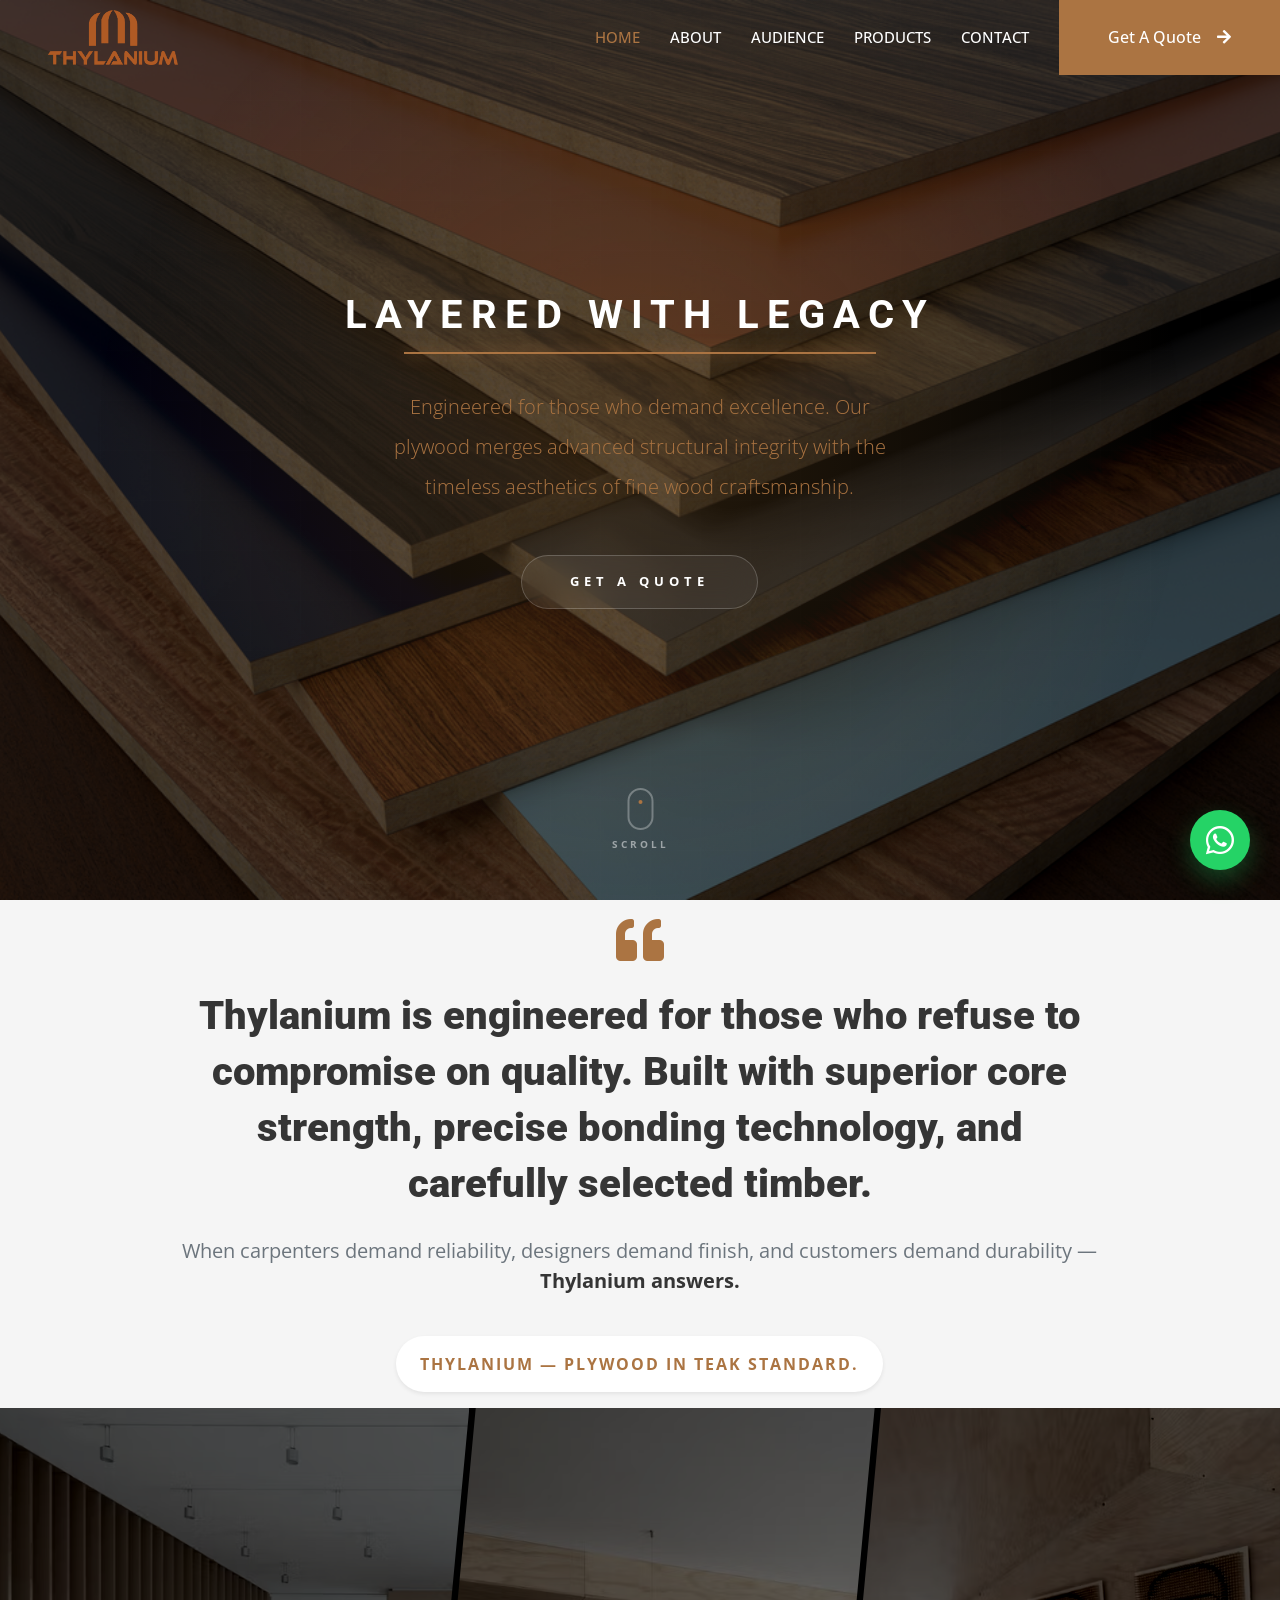
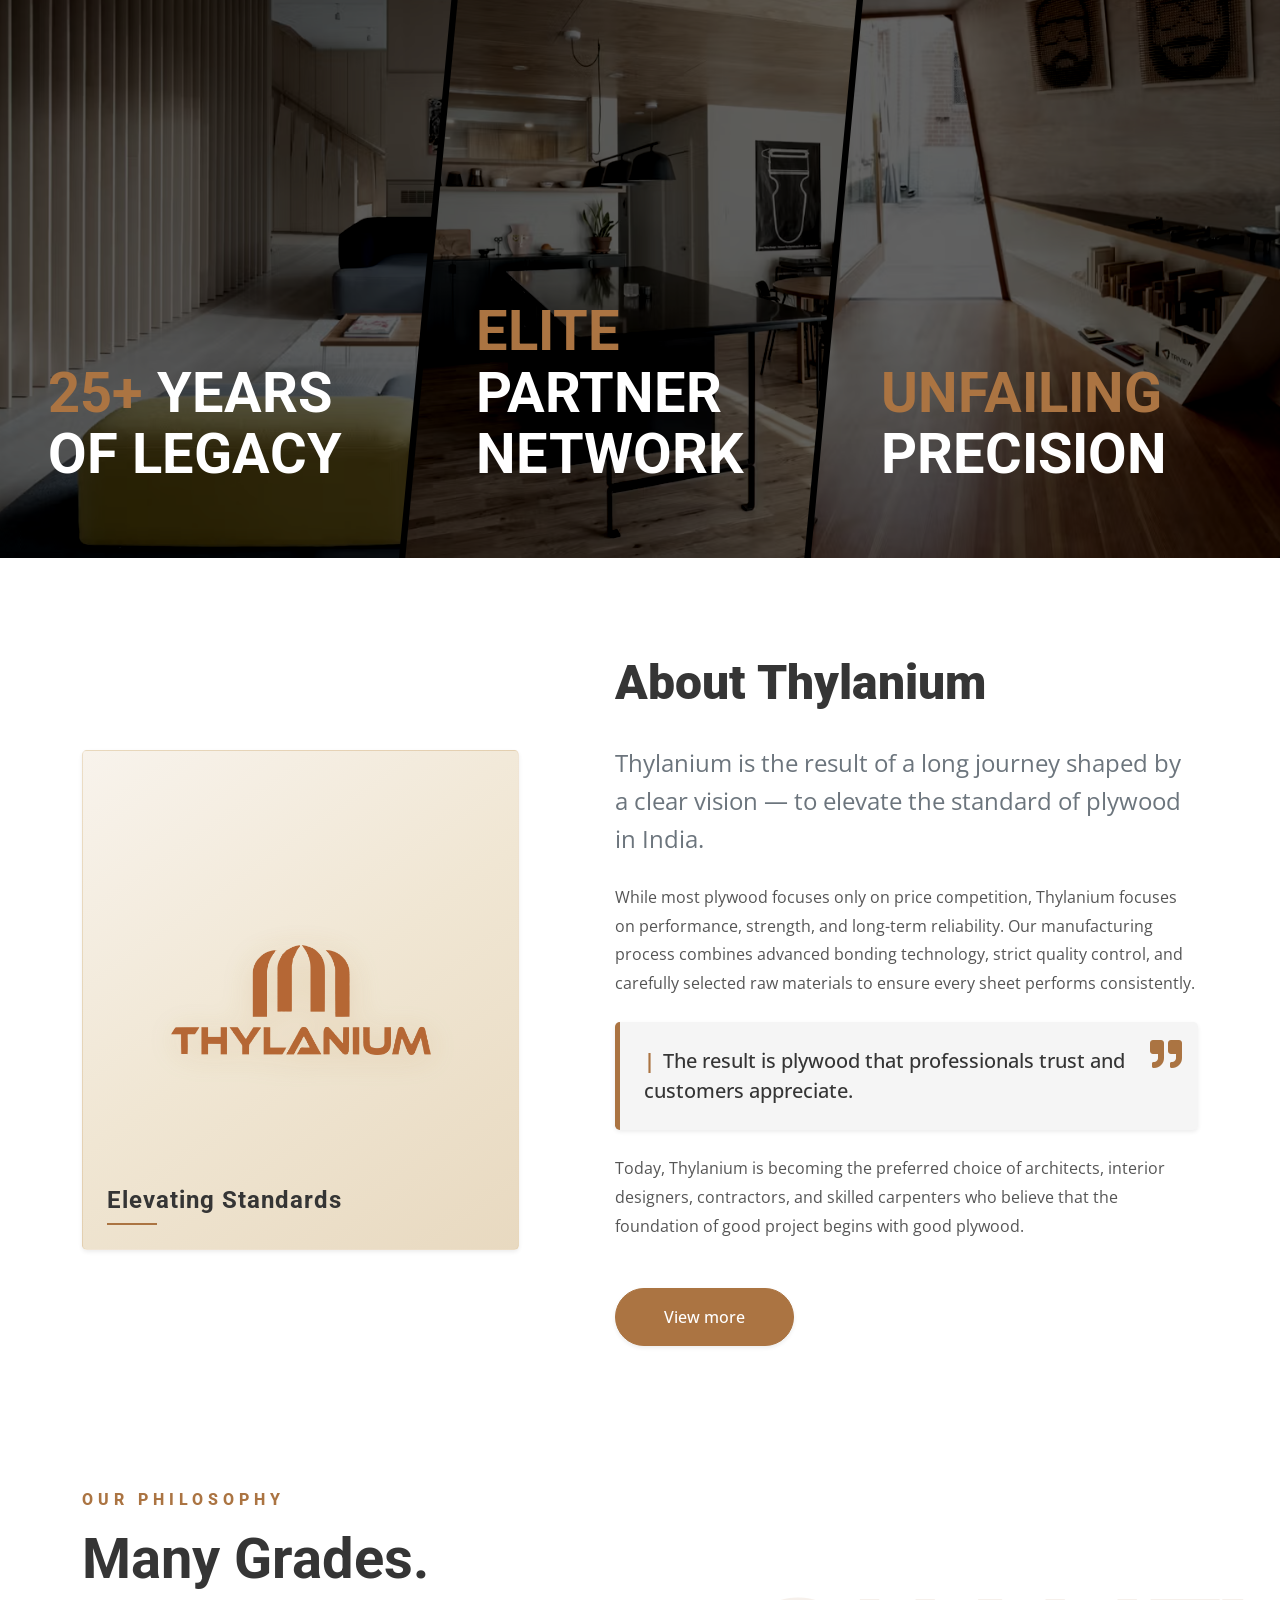
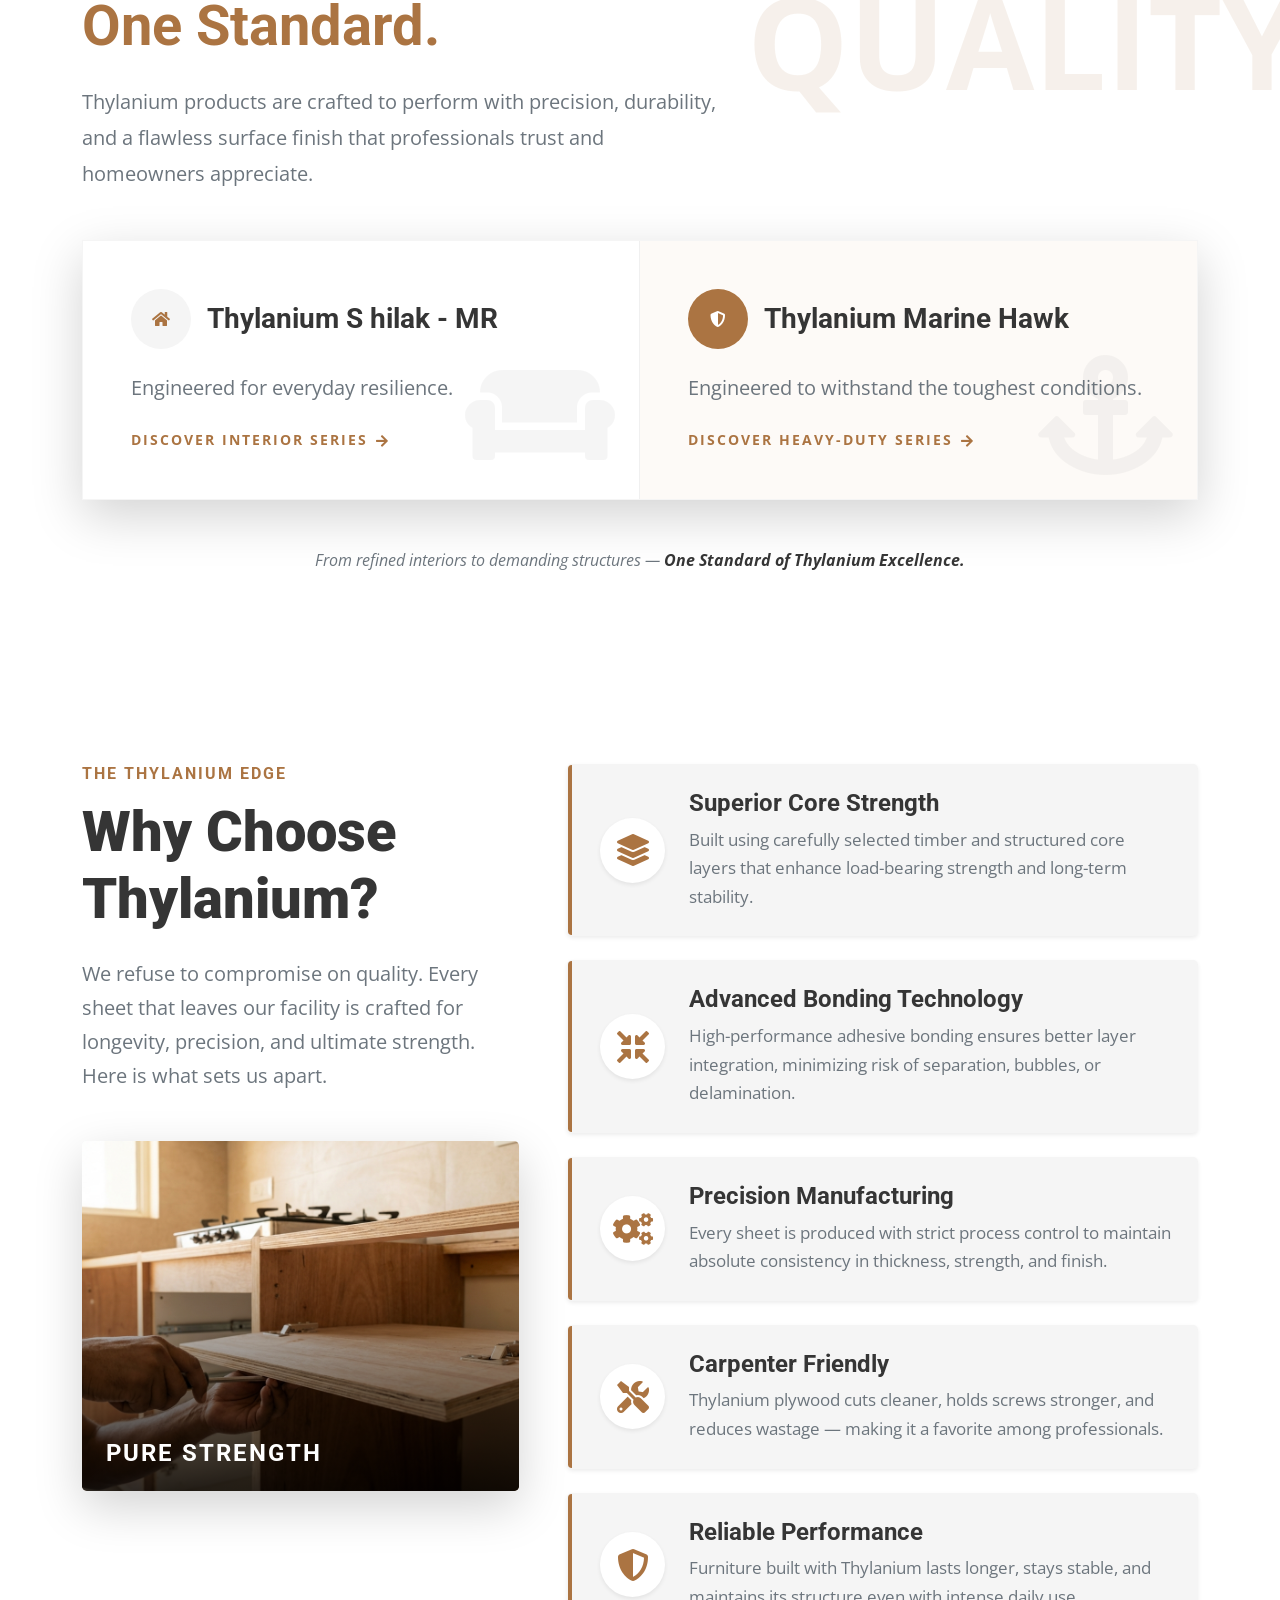
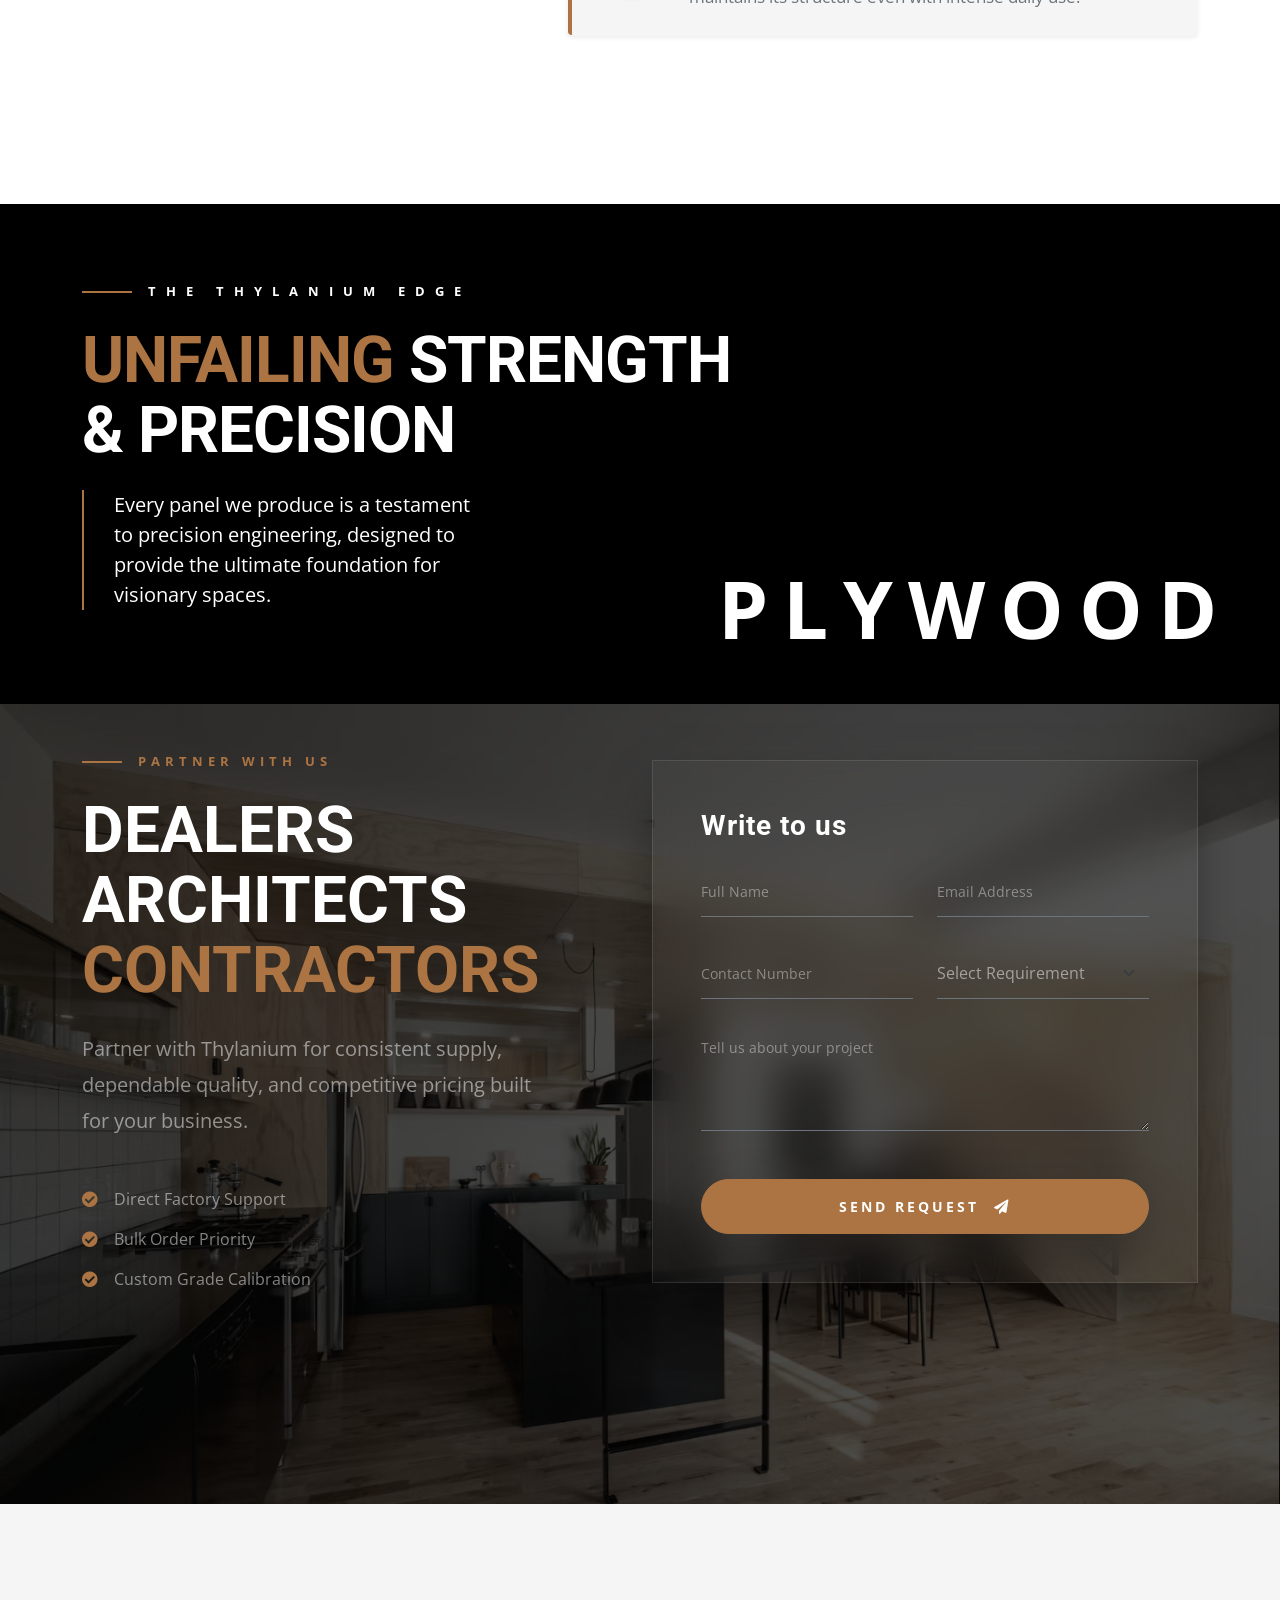
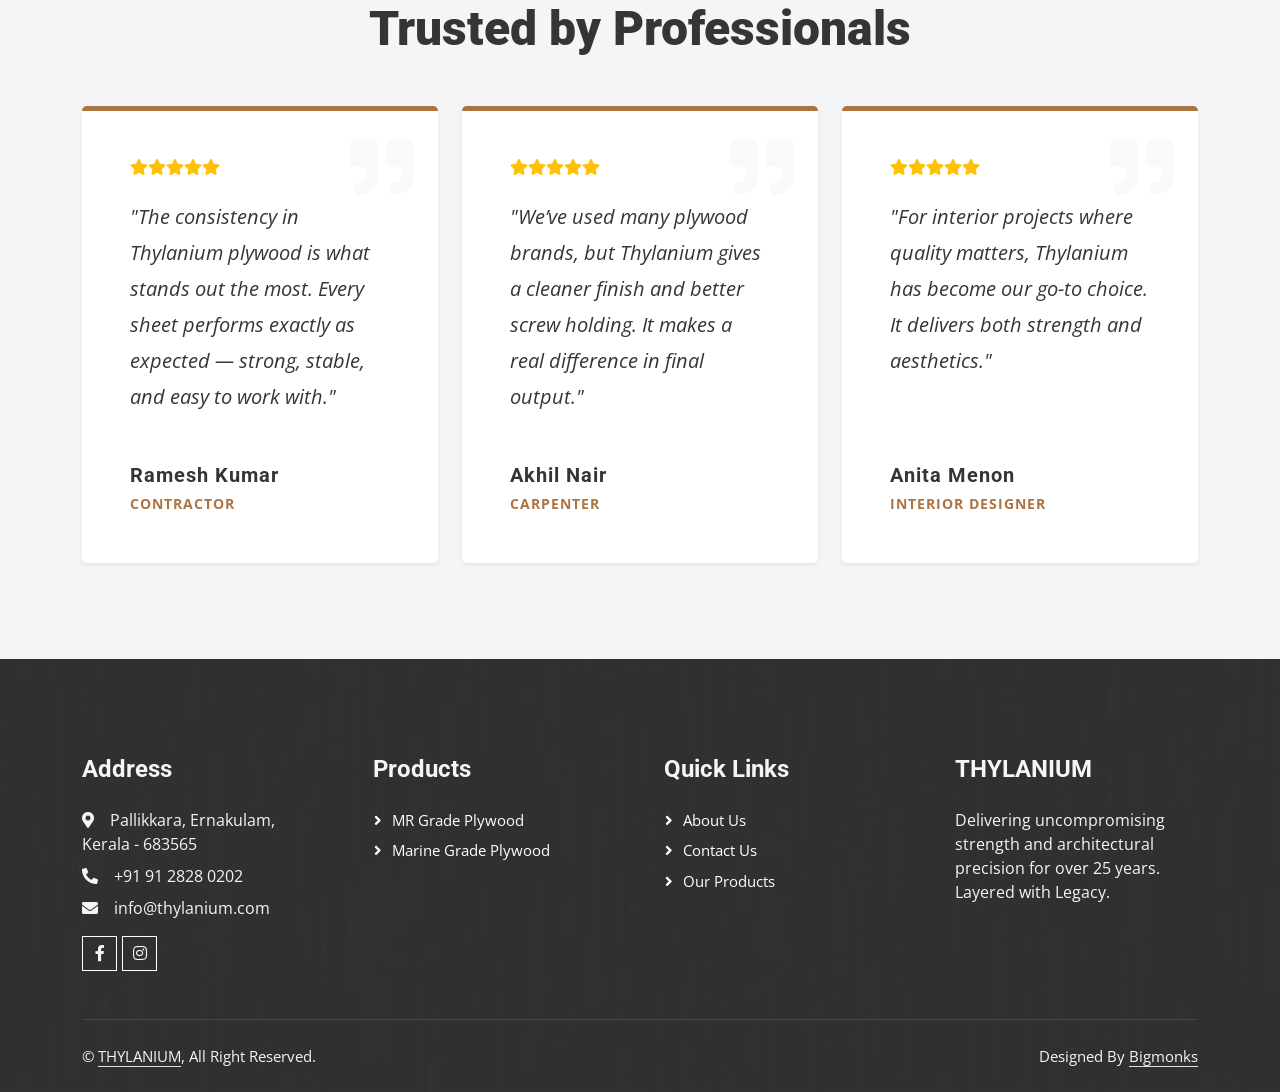
==== commit a236f26f: "updated" ====
--- a/index.html
+++ b/index.html
@@ -72,52 +72,48 @@
 
 
     <!-- Hero Section: Cinematic Architectural Majesty -->
-    <div class="container-fluid p-0 position-relative overflow-hidden hero-blueprint" style="height: 100vh; background: #000;">
+    <div class="container-fluid p-0 position-relative overflow-hidden hero-blueprint"
+        style="height: 100vh; background: #000;">
         <!-- Background Image with Ken Burns Effect -->
         <div class="position-absolute top-0 start-0 w-100 h-100">
-            <img class="w-100 h-100 ken-burns" src="img/img10.jpg" alt="Thylanium Heritage" 
+            <img class="w-100 h-100 ken-burns" src="img/img10.jpg" alt="Thylanium Heritage"
                 style="object-fit: cover; filter: brightness(0.35) contrast(1.1) saturate(0.8);">
         </div>
 
         <!-- Architectural Grid Overlay -->
-        <div class="position-absolute top-0 start-0 w-100 h-100 blueprint-grid" style="opacity: 0.15; z-index: 1;"></div>
-        
-     
+        <div class="position-absolute top-0 start-0 w-100 h-100 blueprint-grid" style="opacity: 0.15; z-index: 1;">
+        </div>
+
+
         <!-- Central Radial Highlight (Blueprint Hub) -->
-        <div class="position-absolute top-50 start-50 translate-middle w-100 h-100 d-none d-lg-block" 
-            style="background: radial-gradient(circle at center, rgba(185,130,60,0.2) 0%, transparent 70%); z-index: 1;"></div>
+        <div class="position-absolute top-50 start-50 translate-middle w-100 h-100 d-none d-lg-block"
+            style="background: radial-gradient(circle at center, rgba(185,130,60,0.2) 0%, transparent 70%); z-index: 1;">
+        </div>
 
         <div class="container h-100 position-relative" style="z-index: 10;">
             <div class="row h-100 align-items-center justify-content-center">
                 <div class="col-lg-10 text-center">
-                    <!-- Top Marker -->
-                    <div class="d-inline-flex align-items-center justify-content-center mb-4 wow fadeInDown" data-wow-delay="0.2s">
-                        <div class="hero-line bg-primary d-none d-sm-block"></div>
-                        <span class="text-white text-uppercase fw-bold mx-3 hero-marker-text" style="letter-spacing: 15px; font-size: 0.7rem;">Architectural Grade</span>
-                        <div class="hero-line bg-primary d-none d-sm-block"></div>
-                    </div>
-
-                    <!-- Brand Identity with Kinetic Typography -->
-                    <div class="overflow-hidden mb-2">
-                        <h1 class="display-1 text-white fw-bold mb-0 main-title wow slideInUp hero-main-title" data-wow-delay="0.4s" style="letter-spacing: 15px; text-shadow: 0 15px 40px rgba(0,0,0,0.8);">THY<span class="text-primary-gradient">LANIUM</span></h1>
-                    </div>
-                    
                     <!-- Slogan with Animated Bar -->
                     <div class="d-inline-block position-relative mb-5 wow fadeIn" data-wow-delay="0.8s">
-                        <p class="text-white-50 fs-3 mb-0 fw-light" style="letter-spacing: 10px; text-transform: uppercase;">The Teak of Plywood</p>
+                        <h1 class="text-white fs-1 mb-0 fw-bold hero-main-title"
+                            style="letter-spacing: 8px; text-transform: uppercase;">LAYERED WITH LEGACY</h1>
                         <div class="slogan-bar"></div>
                     </div>
 
                     <!-- Hero Paragraph (Centered) -->
                     <div class="row justify-content-center wow fadeIn" data-wow-delay="1s">
                         <div class="col-lg-8">
-                            <p class="text-white opacity-75 fs-5 mb-5 px-lg-5" style="line-height: 2; font-weight: 300;">Engineered for those who demand excellence. Our plywood merges advanced structural integrity with the timeless aesthetics of fine wood craftsmanship.</p>
+                            <p class="text-primary fs-5 mb-5 px-lg-5 hero-paragraph-mobile"
+                                style="line-height: 2; font-weight: 300;">Engineered for those who demand excellence.
+                                Our plywood merges advanced structural integrity with the timeless aesthetics of fine
+                                wood craftsmanship.</p>
                         </div>
                     </div>
 
                     <!-- Call to Action: Architecture-Bridged Buttons -->
                     <div class="d-flex align-items-center justify-content-center wow fadeInUp" data-wow-delay="1.2s">
-                        <a href="contact.html" class="btn hero-cta-btn btn-white-glass rounded-pill px-5 py-3 fw-bold">GET A QUOTE</a>
+                        <a href="contact.html"
+                            class="btn hero-cta-btn btn-white-glass rounded-pill px-5 py-3 fw-bold">GET A QUOTE</a>
                     </div>
                 </div>
             </div>
@@ -128,23 +124,40 @@
             <div class="mouse-scroll">
                 <div class="dot"></div>
             </div>
-            <span class="text-white-50 text-uppercase mt-2 d-block" style="font-size: 0.6rem; letter-spacing: 3px; font-weight: 700;">Scroll</span>
+            <span class="text-white-50 text-uppercase mt-2 d-block"
+                style="font-size: 0.6rem; letter-spacing: 3px; font-weight: 700;">Scroll</span>
         </div>
     </div>
     <!-- Hero End -->
 
     <style>
         .blueprint-grid {
-            background-image: 
+            background-image:
                 linear-gradient(rgba(255, 255, 255, 0.05) 1px, transparent 1px),
                 linear-gradient(90deg, rgba(255, 255, 255, 0.05) 1px, transparent 1px);
             background-size: 50px 50px;
         }
-        .ken-burns { animation: kenburns 20s infinite alternate; }
-        @keyframes kenburns { from { transform: scale(1.1); } to { transform: scale(1.2) translate(-2%, -2%); } }
-        
-        .hero-line { width: 60px; height: 1px; }
-        .text-primary-gradient { 
+
+        .ken-burns {
+            animation: kenburns 20s infinite alternate;
+        }
+
+        @keyframes kenburns {
+            from {
+                transform: scale(1.1);
+            }
+
+            to {
+                transform: scale(1.2) translate(-2%, -2%);
+            }
+        }
+
+        .hero-line {
+            width: 60px;
+            height: 1px;
+        }
+
+        .text-primary-gradient {
             background: linear-gradient(to bottom, var(--primary) 0%, #D4A76A 100%);
             -webkit-background-clip: text;
             background-clip: text;
@@ -168,7 +181,7 @@
             display: inline-flex;
             align-items: center;
             justify-content: center;
-            border: 1px solid rgba(255,255,255,0.2);
+            border: 1px solid rgba(255, 255, 255, 0.2);
         }
 
         /* Ambient Glint Animation */
@@ -179,10 +192,11 @@
             left: -100%;
             width: 50%;
             height: 100%;
-            background: linear-gradient(to right, transparent, rgba(255,255,255,0.3), transparent);
+            background: linear-gradient(to right, transparent, rgba(255, 255, 255, 0.3), transparent);
             transform: skewX(-25deg);
             transition: 0s;
         }
+
         .hero-cta-btn:hover::after {
             left: 150%;
             transition: 0.8s;
@@ -193,6 +207,7 @@
             border-color: rgba(185, 130, 60, 0.5) !important;
             color: var(--primary);
         }
+
         .btn-primary-glass:hover {
             background: var(--primary);
             color: #000;
@@ -203,16 +218,17 @@
             background: rgba(255, 255, 255, 0.05);
             color: #fff;
         }
+
         .btn-white-glass:hover {
             background: #fff;
             color: #000;
             box-shadow: 0 0 30px rgba(255, 255, 255, 0.3);
         }
-        
+
         .hero-cta-btn:hover {
             transform: scale(1.05) translateY(-5px);
         }
-        
+
         .slogan-bar {
             position: absolute;
             bottom: -15px;
@@ -223,18 +239,30 @@
             background: var(--primary);
             box-shadow: 0 0 15px var(--primary);
         }
-        .hover-lift { transition: all 0.3s ease; }
-        .hover-lift:hover { transform: translateY(-5px); box-shadow: 0 10px 20px rgba(0,0,0,0.3) !important; }
-        .glass-button:hover { background: rgba(255,255,255,0.1); backdrop-filter: blur(5px); }
-        
+
+        .hover-lift {
+            transition: all 0.3s ease;
+        }
+
+        .hover-lift:hover {
+            transform: translateY(-5px);
+            box-shadow: 0 10px 20px rgba(0, 0, 0, 0.3) !important;
+        }
+
+        .glass-button:hover {
+            background: rgba(255, 255, 255, 0.1);
+            backdrop-filter: blur(5px);
+        }
+
         .mouse-scroll {
             width: 26px;
             height: 42px;
-            border: 2px solid rgba(255,255,255,0.3);
+            border: 2px solid rgba(255, 255, 255, 0.3);
             border-radius: 20px;
             margin: 0 auto;
             position: relative;
         }
+
         .mouse-scroll .dot {
             width: 4px;
             height: 4px;
@@ -246,16 +274,58 @@
             transform: translateX(-50%);
             animation: scrollMove 2s infinite;
         }
+
         @keyframes scrollMove {
-            0% { top: 10px; opacity: 1; }
-            100% { top: 25px; opacity: 0; }
+            0% {
+                top: 10px;
+                opacity: 1;
+            }
+
+            100% {
+                top: 25px;
+                opacity: 0;
+            }
         }
 
         /* Responsive Adjustments */
         @media (max-width: 768px) {
-            .hero-marker-text { letter-spacing: 5px !important; font-size: 0.6rem !important; }
-            .hero-main-title { letter-spacing: 5px !important; font-size: 3rem !important; }
-            .main-title { font-size: 3.5rem !important; }
+            .hero-marker-text {
+                letter-spacing: 5px !important;
+                font-size: 0.6rem !important;
+            }
+
+            .hero-main-title {
+                letter-spacing: 2px !important;
+                font-size: 2rem !important;
+            }
+
+            .main-title {
+                font-size: 3.5rem !important;
+            }
+
+            .hero-paragraph-mobile {
+                font-size: 0.9rem !important;
+                line-height: 1.6 !important;
+            }
+
+            .brand-intro-title {
+                font-size: 1.3rem !important;
+                line-height: 1.4 !important;
+            }
+
+            .brand-intro-text {
+                font-size: 1rem !important;
+            }
+
+            .brand-intro-icon {
+                font-size: 2rem !important;
+            }
+
+            .brand-intro-badge {
+                font-size: 0.7rem !important;
+                letter-spacing: 1px !important;
+                padding: 0.5rem 1rem !important;
+            }
         }
     </style>
     <!-- Brand Intro Start -->
@@ -263,14 +333,16 @@
         <div class="container py-3">
             <div class="row justify-content-center">
                 <div class="col-lg-10 text-center wow fadeIn" data-wow-delay="0.2s">
-                    <i class="fa fa-quote-left fa-3x text-primary mb-4 opacity-50"></i>
-                    <h2 class="display-6 mb-4" style="line-height: 1.4;">Thylanium is engineered for those who refuse to
+                    <i class="fa fa-quote-left fa-3x text-primary mb-4 opacity-50 brand-intro-icon"></i>
+                    <h2 class="display-6 mb-4 brand-intro-title" style="line-height: 1.4;">Thylanium is engineered for
+                        those who refuse to
                         compromise on quality. Built with superior core strength, precise bonding technology, and
                         carefully selected timber.</h2>
-                    <p class="fs-5 text-muted mb-4">When carpenters demand reliability, designers demand finish, and
+                    <p class="fs-5 text-muted mb-4 brand-intro-text">When carpenters demand reliability, designers
+                        demand finish, and
                         customers demand durability — <strong class="text-dark">Thylanium answers.</strong></p>
                     <div class="d-inline-flex align-items-center bg-white rounded-pill shadow-sm px-4 py-3 mt-3">
-                        <span class="fw-bold text-primary"
+                        <span class="fw-bold text-primary brand-intro-badge"
                             style="letter-spacing: 2px; text-transform: uppercase;">Thylanium — Plywood in Teak
                             Standard.</span>
                     </div>
@@ -281,14 +353,45 @@
     <!-- Brand Intro End -->
     <!-- Audience Section: Architectural Precision Interface -->
     <style>
-        .monolith-pillar:hover { flex: 2 !important; clip-path: polygon(0 0, 100% 0, 100% 100%, 0% 100%) !important; z-index: 20; }
-        .monolith-pillar:hover .monolith-img { filter: brightness(0.7) saturate(1) contrast(1); transform: scale(1.1); }
-        .monolith-pillar:hover .monolith-label { transform: translateX(0); opacity: 1; }
-        .monolith-pillar:hover .monolith-details { max-height: 400px; opacity: 1; margin-top: 20px; }
-        .monolith-pillar:hover .scanner-beam { animation: scan 2s linear infinite; opacity: 1; }
-        .monolith-pillar:hover .monolith-btn { opacity: 1; transform: translateY(0); margin-top: 30px; }
-        .monolith-btn { opacity: 0; transform: translateY(10px); transition: all 0.5s ease 0.2s; }
-        
+        .monolith-pillar:hover {
+            flex: 2 !important;
+            clip-path: polygon(0 0, 100% 0, 100% 100%, 0% 100%) !important;
+            z-index: 20;
+        }
+
+        .monolith-pillar:hover .monolith-img {
+            filter: brightness(0.7) saturate(1) contrast(1);
+            transform: scale(1.1);
+        }
+
+        .monolith-pillar:hover .monolith-label {
+            transform: translateX(0);
+            opacity: 1;
+        }
+
+        .monolith-pillar:hover .monolith-details {
+            max-height: 400px;
+            opacity: 1;
+            margin-top: 20px;
+        }
+
+        .monolith-pillar:hover .scanner-beam {
+            animation: scan 2s linear infinite;
+            opacity: 1;
+        }
+
+        .monolith-pillar:hover .monolith-btn {
+            opacity: 1;
+            transform: translateY(0);
+            margin-top: 30px;
+        }
+
+        .monolith-btn {
+            opacity: 0;
+            transform: translateY(10px);
+            transition: all 0.5s ease 0.2s;
+        }
+
         .nav-hint {
             position: absolute;
             top: 40%;
@@ -306,33 +409,60 @@
             z-index: 15;
             white-space: nowrap;
         }
-        .monolith-pillar:hover .nav-hint { opacity: 1; transform: translate(-50%, -50%) scale(1); }
-        
-        @keyframes scan { 0% { top: 0; } 100% { top: 100%; } }
+
+        .monolith-pillar:hover .nav-hint {
+            opacity: 1;
+            transform: translate(-50%, -50%) scale(1);
+        }
+
+        @keyframes scan {
+            0% {
+                top: 0;
+            }
+
+            100% {
+                top: 100%;
+            }
+        }
+
         /* Reset content padding on hover for center alignment */
-        .monolith-pillar:hover .monolith-content { padding-left: 5% !important; }
+        .monolith-pillar:hover .monolith-content {
+            padding-left: 5% !important;
+        }
     </style>
     <div class="container-fluid p-0 overflow-hidden">
         <div class="d-flex flex-column flex-lg-row" style="min-height: 750px; background: #000;">
             <!-- Contractor: Engineering Pillar -->
-            <div class="flex-fill position-relative overflow-hidden monolith-pillar group" style="flex: 1; transition: all 0.8s cubic-bezier(0.23, 1, 0.32, 1); cursor: pointer; clip-path: polygon(0 0, 100% 0, 85% 100%, 0% 100%); margin-right: -5%;" onclick="location.href='Audience.html#contractors'">
-                <img class="w-100 h-100 position-absolute top-0 start-0 monolith-img" src="img/img12.png" style="object-fit: cover; filter: brightness(0.4) saturate(0.5) contrast(1.2); transition: all 1s ease;" alt="For Contractors">
-                
+            <div class="flex-fill position-relative overflow-hidden monolith-pillar group"
+                style="flex: 1; transition: all 0.8s cubic-bezier(0.23, 1, 0.32, 1); cursor: pointer; clip-path: polygon(0 0, 100% 0, 85% 100%, 0% 100%); margin-right: -5%;"
+                onclick="location.href='Audience.html#contractors'">
+                <img class="w-100 h-100 position-absolute top-0 start-0 monolith-img" src="img/img12.png"
+                    style="object-fit: cover; filter: brightness(0.4) saturate(0.5) contrast(1.2); transition: all 1s ease;"
+                    alt="For Contractors">
+
                 <!-- Scanner Beam Animation -->
-                <div class="position-absolute top-0 start-0 w-100 scanner-beam" style="height: 2px; background: linear-gradient(to right, transparent, var(--primary), transparent); z-index: 5; opacity: 0;"></div>
+                <div class="position-absolute top-0 start-0 w-100 scanner-beam"
+                    style="height: 2px; background: linear-gradient(to right, transparent, var(--primary), transparent); z-index: 5; opacity: 0;">
+                </div>
 
                 <!-- Navigation Hint -->
                 <div class="nav-hint">EXPLORE FULL STORY</div>
 
                 <div class="position-absolute bottom-0 start-0 w-100 p-5 monolith-content" style="z-index: 10;">
-                    <div class="monolith-label mb-3" style="transform: translateX(-20px); opacity: 0; transition: all 0.5s ease;">
-                        <span class="badge border border-primary text-primary px-3 py-1 text-uppercase" style="letter-spacing: 3px; font-size: 0.7rem;">Grade: Marine-X</span>
-                    </div>
-                    <h2 class="display-4 text-white fw-bold mb-4" style="line-height: 1.1;">THE <span style="color: var(--primary);">BUILDER'S</span><br>PRECISION</h2>
-                    <div class="monolith-details" style="max-height: 0; opacity: 0; overflow: hidden; transition: all 0.6s ease;">
-                        <p class="text-white-50 fs-5 mb-0" style="max-width: 400px;">Optimized for high-impact structural requirements. Calibrated layers for zero-void performance.</p>
+                    <div class="monolith-label mb-3"
+                        style="transform: translateX(-20px); opacity: 0; transition: all 0.5s ease;">
+                        <span class="badge border border-primary text-primary px-3 py-1 text-uppercase"
+                            style="letter-spacing: 3px; font-size: 0.7rem;">Grade: Marine-X</span>
+                    </div>
+                    <h2 class="display-4 text-white fw-bold mb-4" style="line-height: 1.1;"><span
+                            style="color: var(--primary);">25+</span> YEARS<br>OF LEGACY</h2>
+                    <div class="monolith-details"
+                        style="max-height: 0; opacity: 0; overflow: hidden; transition: all 0.6s ease;">
+                        <p class="text-white-50 fs-5 mb-0" style="max-width: 400px;">Optimized for high-impact
+                            structural requirements. Calibrated layers for zero-void performance.</p>
                         <div class="monolith-btn">
-                            <a href="Audience.html#contractors" class="btn btn-primary btn-sm rounded-pill px-4" style="letter-spacing: 1px; font-size: 0.75rem; font-weight: 700;">
+                            <a href="Audience.html#contractors" class="btn btn-primary btn-sm rounded-pill px-4"
+                                style="letter-spacing: 1px; font-size: 0.75rem; font-weight: 700;">
                                 VIEW DETAILS <i class="fa fa-arrow-right ms-2"></i>
                             </a>
                         </div>
@@ -341,24 +471,37 @@
             </div>
 
             <!-- Dealer: Distribution Pillar -->
-            <div class="flex-fill position-relative overflow-hidden monolith-pillar group" style="flex: 1; transition: all 0.8s cubic-bezier(0.23, 1, 0.32, 1); cursor: pointer; clip-path: polygon(15% 0, 100% 0, 85% 100%, 0% 100%); margin-right: -5%;" onclick="location.href='Audience.html#dealers'">
-                <img class="w-100 h-100 position-absolute top-0 start-0 monolith-img" src="img/img13.png" style="object-fit: cover; filter: brightness(0.4) saturate(0.5) contrast(1.2); transition: all 1s ease;" alt="For Dealers">
-                
+            <div class="flex-fill position-relative overflow-hidden monolith-pillar group"
+                style="flex: 1; transition: all 0.8s cubic-bezier(0.23, 1, 0.32, 1); cursor: pointer; clip-path: polygon(15% 0, 100% 0, 85% 100%, 0% 100%); margin-right: -5%;"
+                onclick="location.href='Audience.html#dealers'">
+                <img class="w-100 h-100 position-absolute top-0 start-0 monolith-img" src="img/img13.png"
+                    style="object-fit: cover; filter: brightness(0.4) saturate(0.5) contrast(1.2); transition: all 1s ease;"
+                    alt="For Dealers">
+
                 <!-- Scanner Beam Animation -->
-                <div class="position-absolute top-0 start-0 w-100 scanner-beam" style="height: 2px; background: linear-gradient(to right, transparent, var(--primary), transparent); z-index: 5; opacity: 0;"></div>
+                <div class="position-absolute top-0 start-0 w-100 scanner-beam"
+                    style="height: 2px; background: linear-gradient(to right, transparent, var(--primary), transparent); z-index: 5; opacity: 0;">
+                </div>
 
                 <!-- Navigation Hint -->
                 <div class="nav-hint">EXPLORE FULL STORY</div>
 
-                <div class="position-absolute bottom-0 start-0 w-100 p-5 monolith-content" style="z-index: 10; padding-left: 15% !important;">
-                    <div class="monolith-label mb-3" style="transform: translateX(-20px); opacity: 0; transition: all 0.5s ease;">
-                        <span class="badge border border-primary text-primary px-3 py-1 text-uppercase" style="letter-spacing: 3px; font-size: 0.7rem;">Market: Elite</span>
-                    </div>
-                    <h2 class="display-4 text-white fw-bold mb-4" style="line-height: 1.1;">ELITE <span style="color: var(--primary);">PARTNER</span><br>NETWORK</h2>
-                    <div class="monolith-details" style="max-height: 0; opacity: 0; overflow: hidden; transition: all 0.6s ease;">
-                        <p class="text-white-50 fs-5 mb-0" style="max-width: 400px;">Exclusive distribution support for luxury architectural suppliers. Global standard assurance.</p>
+                <div class="position-absolute bottom-0 start-0 w-100 p-5 monolith-content"
+                    style="z-index: 10; padding-left: 15% !important;">
+                    <div class="monolith-label mb-3"
+                        style="transform: translateX(-20px); opacity: 0; transition: all 0.5s ease;">
+                        <span class="badge border border-primary text-primary px-3 py-1 text-uppercase"
+                            style="letter-spacing: 3px; font-size: 0.7rem;">Market: Elite</span>
+                    </div>
+                    <h2 class="display-4 text-white fw-bold mb-4" style="line-height: 1.1;"><span
+                            style="color: var(--primary);">ELITE</span> PARTNER<br>NETWORK</h2>
+                    <div class="monolith-details"
+                        style="max-height: 0; opacity: 0; overflow: hidden; transition: all 0.6s ease;">
+                        <p class="text-white-50 fs-5 mb-0" style="max-width: 400px;">Exclusive distribution support for
+                            luxury architectural suppliers. Global standard assurance.</p>
                         <div class="monolith-btn">
-                            <a href="Audience.html#dealers" class="btn btn-primary btn-sm rounded-pill px-4" style="letter-spacing: 1px; font-size: 0.75rem; font-weight: 700;">
+                            <a href="Audience.html#dealers" class="btn btn-primary btn-sm rounded-pill px-4"
+                                style="letter-spacing: 1px; font-size: 0.75rem; font-weight: 700;">
                                 VIEW DETAILS <i class="fa fa-arrow-right ms-2"></i>
                             </a>
                         </div>
@@ -367,24 +510,37 @@
             </div>
 
             <!-- Home Owner: Aesthetic Pillar -->
-            <div class="flex-fill position-relative overflow-hidden monolith-pillar group" style="flex: 1; transition: all 0.8s cubic-bezier(0.23, 1, 0.32, 1); cursor: pointer; clip-path: polygon(15% 0, 100% 0, 100% 100%, 0% 100%);" onclick="location.href='Audience.html#homeowners'">
-                <img class="w-100 h-100 position-absolute top-0 start-0 monolith-img" src="img/img16.png" style="object-fit: cover; filter: brightness(0.4) saturate(0.5) contrast(1.2); transition: all 1s ease;" alt="For Home Owners">
-                
+            <div class="flex-fill position-relative overflow-hidden monolith-pillar group"
+                style="flex: 1; transition: all 0.8s cubic-bezier(0.23, 1, 0.32, 1); cursor: pointer; clip-path: polygon(15% 0, 100% 0, 100% 100%, 0% 100%);"
+                onclick="location.href='Audience.html#homeowners'">
+                <img class="w-100 h-100 position-absolute top-0 start-0 monolith-img" src="img/img16.png"
+                    style="object-fit: cover; filter: brightness(0.4) saturate(0.5) contrast(1.2); transition: all 1s ease;"
+                    alt="For Home Owners">
+
                 <!-- Scanner Beam Animation -->
-                <div class="position-absolute top-0 start-0 w-100 scanner-beam" style="height: 2px; background: linear-gradient(to right, transparent, var(--primary), transparent); z-index: 5; opacity: 0;"></div>
+                <div class="position-absolute top-0 start-0 w-100 scanner-beam"
+                    style="height: 2px; background: linear-gradient(to right, transparent, var(--primary), transparent); z-index: 5; opacity: 0;">
+                </div>
 
                 <!-- Navigation Hint -->
                 <div class="nav-hint">EXPLORE FULL STORY</div>
 
-                <div class="position-absolute bottom-0 start-0 w-100 p-5 monolith-content" style="z-index: 10; padding-left: 15% !important;">
-                    <div class="monolith-label mb-3" style="transform: translateX(-20px); opacity: 0; transition: all 0.5s ease;">
-                        <span class="badge border border-primary text-primary px-3 py-1 text-uppercase" style="letter-spacing: 3px; font-size: 0.7rem;">Class: Luxury</span>
-                    </div>
-                    <h2 class="display-4 text-white fw-bold mb-4" style="line-height: 1.1;">TIMELESS <span style="color: var(--primary);">LEGACY</span><br>SURFACES</h2>
-                    <div class="monolith-details" style="max-height: 0; opacity: 0; overflow: hidden; transition: all 0.6s ease;">
-                        <p class="text-white-50 fs-5 mb-0" style="max-width: 400px;">Engineered for beauty that endures. The final touch for the world's most beautiful homes.</p>
+                <div class="position-absolute bottom-0 start-0 w-100 p-5 monolith-content"
+                    style="z-index: 10; padding-left: 15% !important;">
+                    <div class="monolith-label mb-3"
+                        style="transform: translateX(-20px); opacity: 0; transition: all 0.5s ease;">
+                        <span class="badge border border-primary text-primary px-3 py-1 text-uppercase"
+                            style="letter-spacing: 3px; font-size: 0.7rem;">Class: Luxury</span>
+                    </div>
+                    <h2 class="display-4 text-white fw-bold mb-4" style="line-height: 1.1;"><span
+                            style="color: var(--primary);">UNFAILING</span><br>PRECISION</h2>
+                    <div class="monolith-details"
+                        style="max-height: 0; opacity: 0; overflow: hidden; transition: all 0.6s ease;">
+                        <p class="text-white-50 fs-5 mb-0" style="max-width: 400px;">Engineered for beauty that endures.
+                            The final touch for the world's most beautiful homes.</p>
                         <div class="monolith-btn">
-                            <a href="Audience.html#homeowners" class="btn btn-primary btn-sm rounded-pill px-4" style="letter-spacing: 1px; font-size: 0.75rem; font-weight: 700;">
+                            <a href="Audience.html#homeowners" class="btn btn-primary btn-sm rounded-pill px-4"
+                                style="letter-spacing: 1px; font-size: 0.75rem; font-weight: 700;">
                                 VIEW DETAILS <i class="fa fa-arrow-right ms-2"></i>
                             </a>
                         </div>
@@ -404,16 +560,16 @@
         <div class="container">
             <div class="row g-5 align-items-center">
                 <div class="col-lg-5 wow fadeIn" data-wow-delay="0.1s">
-                    <div class="position-relative overflow-hidden rounded-3 shadow-lg" style="min-height: 500px;">
-                        <img class="position-absolute w-100 h-100" src="img/Screenshot 2026-04-11 085845.png"
-                            style="object-fit: cover; transition: transform 0.5s ease;" alt="About Thylanium"
-                            onmouseover="this.style.transform='scale(1.05)'"
-                            onmouseout="this.style.transform='scale(1)'">
-                        <div class="position-absolute top-0 start-0 w-100 h-100"
-                            style="background: linear-gradient(to bottom, transparent 60%, rgba(0,0,0,0.7));"></div>
+                    <div class="position-relative overflow-hidden rounded-3 shadow-sm d-flex align-items-center justify-content-center flex-column"
+                        style="min-height: 500px; background: linear-gradient(145deg, #f8f3ec 0%, #f0e6d3 50%, #e8d9c0 100%); border: 1px solid rgba(185,130,60,0.12);">
+                        <!-- Centered Logo -->
+                        <img src="img/Group 2 (1).png" alt="Thylanium Logo"
+                            style="width: 60%; max-width: 260px; opacity: 0.9; filter: drop-shadow(0 4px 16px rgba(185,130,60,0.25)); transition: opacity 0.4s ease;"
+                            onmouseover="this.style.opacity='1'" onmouseout="this.style.opacity='0.9'">
+                        <!-- Bottom Label -->
                         <div class="position-absolute bottom-0 start-0 p-4 w-100">
-                            <h4 class="text-white mb-2" style="letter-spacing: 1px;">Elevating Standards</h4>
-                            <div style="width: 50px; height: 3px; background-color: var(--primary);"></div>
+                            <h4 class="text-dark mb-2" style="letter-spacing: 1px;">Elevating Standards</h4>
+                            <div style="width: 50px; height: 2px; background-color: var(--primary);"></div>
                         </div>
                     </div>
                 </div>
@@ -422,8 +578,13 @@
                         <div class="title text-start mb-4">
                             <h1 class="display-5 mb-0">About Thylanium</h1>
                         </div>
-                        <p class="fs-4 text-muted mb-4 pt-2" style="line-height: 1.6;">Thylanium was created with a
-                            clear vision — to elevate the standard of plywood in India.</p>
+                        <p class="fs-4 text-muted mb-4 pt-2" style="line-height: 1.6;">Thylanium is the result of a long
+
+                            journey shaped by a clear vision — to
+
+                            elevate the standard of plywood in
+
+                            India.</p>
 
                         <p class="mb-4 text-body" style="line-height: 1.8;">While most plywood focuses only on price
                             competition, Thylanium focuses on performance, strength, and long-term reliability. Our
@@ -455,7 +616,7 @@
 
 
 
-    
+
     <!-- Two Grades. One Standard: Editorial Section -->
     <div class="container-xxl py-5 my-5 overflow-hidden">
         <div class="container">
@@ -463,7 +624,7 @@
                 <div class="col-lg-7 wow fadeInLeft" data-wow-delay="0.1s">
                     <h6 class="text-primary text-uppercase mb-3" style="letter-spacing: 5px; font-weight: 800;">Our
                         Philosophy</h6>
-                    <h1 class="display-4 text-dark fw-bold mb-4">Two Grades. <br><span
+                    <h1 class="display-4 text-dark fw-bold mb-4">Many Grades. <br><span
                             style="color: var(--primary);">One Standard.</span></h1>
                     <p class="fs-5 text-muted mb-0" style="line-height: 1.8;">Thylanium products are crafted to perform
                         with precision, durability, and a flawless surface finish that professionals trust and
@@ -484,10 +645,9 @@
                                 style="width: 60px; height: 60px;">
                                 <i class="fa fa-home fa-xl"></i>
                             </div>
-                            <h3 class="fw-bold mb-0">MR Grade</h3>
-                        </div>
-                        <p class="text-muted fs-5 mb-4">Engineered for interior excellence, ensuring your indoor
-                            furniture, cabinetry, and designs last generations without warping.</p>
+                            <h3 class="fw-bold mb-0">Thylanium S hilak - MR</h3>
+                        </div>
+                        <p class="text-muted fs-5 mb-4">Engineered for everyday resilience.</p>
                         <div class="mt-auto">
                             <a href="MRGradePlywood.html"
                                 class="text-primary fw-bold text-uppercase d-inline-flex align-items-center"
@@ -510,10 +670,9 @@
                                 style="width: 60px; height: 60px;">
                                 <i class="fa fa-shield-alt fa-xl"></i>
                             </div>
-                            <h3 class="fw-bold mb-0">Marine Grade</h3>
-                        </div>
-                        <p class="text-muted fs-5 mb-4">Unmatched moisture resistance. Built to effortlessly withstand
-                            extreme conditions, heavy usage, and intense structural stress.</p>
+                            <h3 class="fw-bold mb-0">Thylanium Marine Hawk</h3>
+                        </div>
+                        <p class="text-muted fs-5 mb-4">Engineered to withstand the toughest conditions.</p>
                         <div class="mt-auto">
                             <a href="ThylaniumMarineGradePlywood.html"
                                 class="text-primary fw-bold text-uppercase d-inline-flex align-items-center"
@@ -536,96 +695,6 @@
         </div>
     </div>
     <!-- Grades End -->
-
-    <!-- Philosophy Start -->
-    <div class="container-fluid bg-light py-5 my-5">
-        <div class="container py-5">
-            <div class="row g-5 align-items-center">
-                <div class="col-lg-6 wow fadeIn" data-wow-delay="0.1s">
-                    <div class="title text-start mb-4">
-                        <h1 class="display-5 mb-0">Our Philosophy</h1>
-                    </div>
-                    <h4 class="text-primary mb-4 fw-bold pt-2" style="letter-spacing: 1px;">Not Just Plywood.<br>A
-                        Standard.</h4>
-                    <p class="mb-4 text-body" style="line-height: 1.8;">In woodworking, the quality of plywood
-                        determines the life of the final product. Thylanium is built with a simple philosophy:</p>
-
-                    <div
-                        class="bg-white p-4 rounded-3 shadow-sm mb-4 position-relative border-start border-5 border-primary">
-                        <p class="fs-5 fw-bold fst-italic mb-0 text-dark position-relative z-1"
-                            style="line-height: 1.6;">"If the core is strong, everything built on it lasts longer."</p>
-                    </div>
-
-                    <p class="mb-4 fw-bold text-dark fs-5">This philosophy drives our focus on:</p>
-                    <div class="row g-3 mb-5">
-                        <div class="col-sm-6">
-                            <div class="d-flex align-items-center bg-white p-3 rounded-3 shadow-sm"
-                                style="transition: all 0.3s ease;" onmouseover="this.style.transform='translateY(-3px)'"
-                                onmouseout="this.style.transform='translateY(0)'">
-                                <div class="d-flex align-items-center justify-content-center bg-light rounded-circle me-3"
-                                    style="width: 45px; height: 45px;">
-                                    <i class="fa fa-check text-primary"></i>
-                                </div>
-                                <span class="fw-medium text-dark">Stronger core composition</span>
-                            </div>
-                        </div>
-                        <div class="col-sm-6">
-                            <div class="d-flex align-items-center bg-white p-3 rounded-3 shadow-sm"
-                                style="transition: all 0.3s ease;" onmouseover="this.style.transform='translateY(-3px)'"
-                                onmouseout="this.style.transform='translateY(0)'">
-                                <div class="d-flex align-items-center justify-content-center bg-light rounded-circle me-3"
-                                    style="width: 45px; height: 45px;">
-                                    <i class="fa fa-check text-primary"></i>
-                                </div>
-                                <span class="fw-medium text-dark">Superior bonding tech</span>
-                            </div>
-                        </div>
-                        <div class="col-sm-6">
-                            <div class="d-flex align-items-center bg-white p-3 rounded-3 shadow-sm"
-                                style="transition: all 0.3s ease;" onmouseover="this.style.transform='translateY(-3px)'"
-                                onmouseout="this.style.transform='translateY(0)'">
-                                <div class="d-flex align-items-center justify-content-center bg-light rounded-circle me-3"
-                                    style="width: 45px; height: 45px;">
-                                    <i class="fa fa-check text-primary"></i>
-                                </div>
-                                <span class="fw-medium text-dark">Precision manufacturing</span>
-                            </div>
-                        </div>
-                        <div class="col-sm-6">
-                            <div class="d-flex align-items-center bg-white p-3 rounded-3 shadow-sm"
-                                style="transition: all 0.3s ease;" onmouseover="this.style.transform='translateY(-3px)'"
-                                onmouseout="this.style.transform='translateY(0)'">
-                                <div class="d-flex align-items-center justify-content-center bg-light rounded-circle me-3"
-                                    style="width: 45px; height: 45px;">
-                                    <i class="fa fa-check text-primary"></i>
-                                </div>
-                                <span class="fw-medium text-dark">Reliable performance</span>
-                            </div>
-                        </div>
-                    </div>
-                    <a href="philosophy.html" class="btn btn-primary py-3 px-5 rounded-pill shadow-sm"
-                        style="transition: all 0.3s ease;" onmouseover="this.style.transform='translateY(-3px)'"
-                        onmouseout="this.style.transform='translateY(0)'">View Our Philosophy</a>
-                </div>
-                <div class="col-lg-6 wow fadeIn" data-wow-delay="0.5s">
-                    <div class="position-relative overflow-hidden rounded-3 shadow-lg" style="min-height: 550px;">
-                        <img class="position-absolute w-100 h-100" src="img/img2.jpg"
-                            style="object-fit: cover; transition: transform 0.6s ease;" alt="Philosophy Core"
-                            onmouseover="this.style.transform='scale(1.05)'"
-                            onmouseout="this.style.transform='scale(1)'">
-                        <div class="position-absolute top-0 start-0 w-100 h-100"
-                            style="background: linear-gradient(to bottom, transparent 60%, rgba(0,0,0,0.8));"></div>
-                        <div class="position-absolute bottom-0 start-0 p-5 w-100">
-                            <h3 class="text-white mb-3 text-uppercase" style="letter-spacing: 2px;">Built To Last</h3>
-                            <div style="width: 60px; height: 4px; background-color: var(--primary);"></div>
-                        </div>
-                    </div>
-                </div>
-            </div>
-        </div>
-    </div>
-    <!-- Philosophy End -->
-
 
 
 
@@ -755,8 +824,8 @@
     <!-- Narrative Parallax Section -->
     <div class="container-fluid p-0 m-0 position-relative overflow-hidden" style="height: 500px; background: #000;">
         <!-- Fixed Background for Parallax effect -->
-        <div class="position-absolute top-0 start-0 w-100 h-100" 
-             style="background: linear-gradient(rgba(0,0,0,0.6), rgba(0,0,0,0.6)), url('img/img11.jpg') no-repeat center center; background-size: cover; background-attachment: fixed;">
+        <div class="position-absolute top-0 start-0 w-100 h-100"
+            style="background: linear-gradient(rgba(0,0,0,0.6), rgba(0,0,0,0.6)), url('img/img11.jpg') no-repeat center center; background-size: cover; background-attachment: fixed;">
         </div>
 
         <div class="container h-100 position-relative" style="z-index: 2;">
@@ -765,19 +834,25 @@
                     <div class="wow fadeInLeft" data-wow-delay="0.1s">
                         <div class="d-flex align-items-center mb-4">
                             <div class="bg-primary" style="width: 50px; height: 2px;"></div>
-                            <span class="text-white text-uppercase fw-bold ms-3" style="letter-spacing: 10px; font-size: 0.8rem;">The Thylanium Edge</span>
-                        </div>
-                        <h2 class="display-3 text-white fw-bold mb-4" style="line-height: 1.1; letter-spacing: -1px;">UNCOMPROMISING <br><span style="color: var(--primary);">STRENGTH.</span> ARCHITECTURAL VISION.</h2>
+                            <span class="text-white text-uppercase fw-bold ms-3"
+                                style="letter-spacing: 10px; font-size: 0.8rem;">The Thylanium Edge</span>
+                        </div>
+                        <h2 class="display-3 text-white fw-bold mb-4" style="line-height: 1.1; letter-spacing: -1px;">
+                            <span style="color: var(--primary);">UNFAILING</span> STRENGTH<br>&amp; PRECISION
+                        </h2>
                         <div class="row">
                             <div class="col-lg-6">
-                                <p class="text-white opacity-75 fs-5 pe-lg-5" style="border-left: 2px solid var(--primary); padding-left: 30px;">Every panel we produce is a testament to precision engineering, designed to provide the ultimate foundation for visionary spaces.</p>
-                            </div>
-                        </div>
-                    </div>
-                </div>
-            </div>
-        </div>
-        
+                                <p class="text-white opacity-75 fs-5 pe-lg-5"
+                                    style="border-left: 2px solid var(--primary); padding-left: 30px;">Every panel we
+                                    produce is a testament to precision engineering, designed to provide the ultimate
+                                    foundation for visionary spaces.</p>
+                            </div>
+                        </div>
+                    </div>
+                </div>
+            </div>
+        </div>
+
         <!-- Subtle Corner Detail -->
         <div class="position-absolute bottom-0 end-0 p-5 d-none d-lg-block opacity-25 wow fadeIn" data-wow-delay="0.5s">
             <span class="text-white display-1 fw-bold" style="letter-spacing: 15px;">PLYWOOD</span>
@@ -788,19 +863,24 @@
     <div class="container-fluid p-0 m-0 overflow-hidden" id="get-quote" style="background: #000;">
         <div class="position-relative" style="min-height: 800px;">
             <!-- Background Image with Overlay -->
-            <img class="position-absolute w-100 h-100" src="img/img13.png" style="object-fit: cover; filter: brightness(0.3) saturate(0.5);" alt="Architectural Background">
-            
+            <img class="position-absolute w-100 h-100" src="img/img13.png"
+                style="object-fit: cover; filter: brightness(0.3) saturate(0.5);" alt="Architectural Background">
+
             <div class="container h-100 position-relative" style="z-index: 5;">
                 <div class="row h-100 align-items-center py-5">
                     <!-- Text Content -->
                     <div class="col-lg-6 mb-5 mb-lg-0 wow fadeInLeft" data-wow-delay="0.1s">
                         <div class="d-flex align-items-center mb-4">
                             <div class="bg-primary" style="width: 40px; height: 2px;"></div>
-                            <span class="text-primary text-uppercase fw-bold ms-3" style="letter-spacing: 5px; font-size: 0.8rem;">Quotation Request</span>
-                        </div>
-                        <h1 class="display-3 text-white fw-bold mb-4" style="line-height: 1.1;">PRECISION <br><span style="color: var(--primary);">PARTNERSHIP.</span></h1>
-                        <p class="text-white-50 fs-5 pe-lg-5 mb-0" style="max-width: 500px; line-height: 1.8;">Partner with Thylanium for consistent supply, dependable quality, and competitive pricing built for your business.</p>
-                        
+                            <span class="text-primary text-uppercase fw-bold ms-3"
+                                style="letter-spacing: 5px; font-size: 0.8rem;">PARTNER WITH US</span>
+                        </div>
+                        <h1 class="display-3 text-white fw-bold mb-4" style="line-height: 1.1;">DEALERS
+                            <br>ARCHITECTS<br><span style="color: var(--primary);">CONTRACTORS</span></h1>
+                        <p class="text-white-50 fs-5 pe-lg-5 mb-0" style="max-width: 500px; line-height: 1.8;">Partner
+                            with Thylanium for consistent supply, dependable quality, and competitive pricing built for
+                            your business.</p>
+
                         <div class="mt-5 d-none d-lg-block">
                             <div class="d-flex align-items-center text-white-50 mb-3">
                                 <i class="fa fa-check-circle text-primary me-3"></i>
@@ -816,41 +896,58 @@
                             </div>
                         </div>
                     </div>
-                    
+
                     <!-- Form Container -->
                     <div class="col-lg-6 wow fadeInRight" data-wow-delay="0.3s">
-                        <div class="glass-form p-4 p-md-5 rounded-4" style="background: rgba(255, 255, 255, 0.03); backdrop-filter: blur(20px); border: 1px solid rgba(255, 255, 255, 0.1); box-shadow: 0 25px 50px -12px rgba(0, 0, 0, 0.5);">
-                            <h3 class="text-white mb-4 fw-bold" style="letter-spacing: 1px;">Request Pricing</h3>
-                            <form>
+                        <div class="glass-form p-4 p-md-5 rounded-4"
+                            style="background: rgba(255, 255, 255, 0.03); backdrop-filter: blur(20px); border: 1px solid rgba(255, 255, 255, 0.1); box-shadow: 0 25px 50px -12px rgba(0, 0, 0, 0.5);">
+                            <h3 class="text-white mb-4 fw-bold" style="letter-spacing: 1px;">Write to us</h3>
+                            <form onsubmit="sendQuoteEmail(event)">
                                 <div class="row g-4">
                                     <div class="col-12 col-md-6">
                                         <div class="form-floating-custom">
-                                            <input type="text" class="form-control bg-transparent text-white border-0 border-bottom border-secondary rounded-0 px-0 mb-2 focus-primary" placeholder="Full Name" style="height: 50px; transition: all 0.3s ease;">
+                                            <input type="text" id="quote_name"
+                                                class="form-control bg-transparent text-white border-0 border-bottom border-secondary rounded-0 px-0 mb-2 focus-primary"
+                                                placeholder="Full Name" style="height: 50px; transition: all 0.3s ease;"
+                                                required>
                                         </div>
                                     </div>
                                     <div class="col-12 col-md-6">
                                         <div class="form-floating-custom">
-                                            <input type="email" class="form-control bg-transparent text-white border-0 border-bottom border-secondary rounded-0 px-0 mb-2 focus-primary" placeholder="Email Address" style="height: 50px; transition: all 0.3s ease;">
+                                            <input type="email" id="quote_email"
+                                                class="form-control bg-transparent text-white border-0 border-bottom border-secondary rounded-0 px-0 mb-2 focus-primary"
+                                                placeholder="Email Address"
+                                                style="height: 50px; transition: all 0.3s ease;" required>
                                         </div>
                                     </div>
                                     <div class="col-12 col-md-6">
                                         <div class="form-floating-custom">
-                                            <input type="text" class="form-control bg-transparent text-white border-0 border-bottom border-secondary rounded-0 px-0 mb-2 focus-primary" placeholder="Contact Number" style="height: 50px; transition: all 0.3s ease;">
+                                            <input type="text" id="quote_phone"
+                                                class="form-control bg-transparent text-white border-0 border-bottom border-secondary rounded-0 px-0 mb-2 focus-primary"
+                                                placeholder="Contact Number"
+                                                style="height: 50px; transition: all 0.3s ease;" required>
                                         </div>
                                     </div>
                                     <div class="col-12 col-md-6">
-                                        <select class="form-select bg-transparent text-white-50 border-0 border-bottom border-secondary rounded-0 px-0 focus-primary" style="height: 50px; transition: all 0.3s ease;">
-                                            <option selected class="bg-dark">Select Requirement</option>
+                                        <select id="quote_requirement"
+                                            class="form-select bg-transparent text-white-50 border-0 border-bottom border-secondary rounded-0 px-0 focus-primary"
+                                            style="height: 50px; transition: all 0.3s ease;" required>
+                                            <option selected value="" class="bg-dark">Select Requirement</option>
                                             <option class="bg-dark">Marine Grade Plywood</option>
                                             <option class="bg-dark">MR Grade Plywood</option>
                                             <option class="bg-dark">Bulk Architectural Supply</option>
                                         </select>
                                     </div>
                                     <div class="col-12">
-                                        <textarea class="form-control bg-transparent text-white border-0 border-bottom border-secondary rounded-0 px-0 mb-4 focus-primary" placeholder="Tell us about your project" style="height: 100px; transition: all 0.3s ease;"></textarea>
+                                        <textarea id="quote_message"
+                                            class="form-control bg-transparent text-white border-0 border-bottom border-secondary rounded-0 px-0 mb-4 focus-primary"
+                                            placeholder="Tell us about your project"
+                                            style="height: 100px; transition: all 0.3s ease;" required></textarea>
                                     </div>
                                     <div class="col-12">
-                                        <button class="btn btn-primary w-100 py-3 rounded-pill text-uppercase fw-bold shadow-lg" type="submit" style="letter-spacing: 3px; font-size: 0.9rem;">
+                                        <button
+                                            class="btn btn-primary w-100 py-3 rounded-pill text-uppercase fw-bold shadow-lg"
+                                            type="submit" style="letter-spacing: 3px; font-size: 0.9rem;">
                                             Send Request <i class="fa fa-paper-plane ms-2"></i>
                                         </button>
                                     </div>
@@ -871,6 +968,7 @@
             border-bottom-color: var(--primary) !important;
             color: #fff !important;
         }
+
         .focus-primary::placeholder {
             color: rgba(255, 255, 255, 0.4) !important;
             font-size: 0.9rem;
@@ -970,14 +1068,14 @@
             <div class="row g-5">
                 <div class="col-lg-3 col-md-6">
                     <h4 class="text-light mb-4">Address</h4>
-                    <p class="mb-2"><i class="fa fa-map-marker-alt me-3"></i>123 Street, New York, USA</p>
-                    <p class="mb-2"><i class="fa fa-phone-alt me-3"></i>+012 345 67890</p>
-                    <p class="mb-2"><i class="fa fa-envelope me-3"></i>info@example.com</p>
+                    <p class="mb-2"><i class="fa fa-map-marker-alt me-3"></i>Pallikkara, Ernakulam, Kerala - 683565</p>
+                    <p class="mb-2"><i class="fa fa-phone-alt me-3"></i>+91 91 2828 0202</p>
+                    <p class="mb-2"><i class="fa fa-envelope me-3"></i>info@thylanium.com</p>
                     <div class="d-flex pt-2">
-                        <a class="btn btn-outline-light btn-social" href=""><i class="fab fa-twitter"></i></a>
-                        <a class="btn btn-outline-light btn-social" href=""><i class="fab fa-facebook-f"></i></a>
-                        <a class="btn btn-outline-light btn-social" href=""><i class="fab fa-youtube"></i></a>
-                        <a class="btn btn-outline-light btn-social" href=""><i class="fab fa-linkedin-in"></i></a>
+                        <a class="btn btn-outline-light btn-social" href="https://facebook.com/thylanium"
+                            target="_blank"><i class="fab fa-facebook-f"></i></a>
+                        <a class="btn btn-outline-light btn-social" href="https://instagram.com/thylanium"
+                            target="_blank"><i class="fab fa-instagram"></i></a>
                     </div>
                 </div>
                 <div class="col-lg-3 col-md-6">
@@ -992,13 +1090,7 @@
                     <a class="btn btn-link" href="service.html">Our Products</a>
                 </div>
                 <div class="col-lg-3 col-md-6">
-                    <h4 class="text-light mb-4">Newsletter</h4>
-                    <p>Dolor amet sit justo amet elitr clita ipsum elitr est.</p>
-                    <div class="position-relative mx-auto" style="max-width: 400px;">
-                        <input class="form-control border-0 w-100 py-3 ps-4 pe-5" type="text" placeholder="Your email">
-                        <button type="button"
-                            class="btn btn-primary py-2 position-absolute top-0 end-0 mt-2 me-2">SignUp</button>
-                    </div>
+                    <h4 class="text-light mb-4">THYLANIUM</h4><p>Delivering uncompromising strength and architectural precision for over 25 years. Layered with Legacy.</p>
                 </div>
             </div>
         </div>
@@ -1006,11 +1098,12 @@
             <div class="copyright">
                 <div class="row">
                     <div class="col-md-6 text-center text-md-start mb-3 mb-md-0">
-                        &copy; <a class="border-bottom" href="#">THYLANIUM</a>, All Right Reserved.
+                        &copy; <a class="border-bottom" href="https://www.thylanium.com">THYLANIUM</a>, All Right
+                        Reserved.
                     </div>
                     <div class="col-md-6 text-center text-md-end">
                         <!--/*** This template is free as long as you keep the footer author’s credit link/attribution link/backlink. If you'd like to use the template without the footer author’s credit link/attribution link/backlink, you can purchase the Credit Removal License from "https://htmlcodex.com/credit-removal". Thank you for your support. ***/-->
-                        Designed By <a class="border-bottom" href="https://htmlcodex.com">Bigmonksx</a>
+                        Designed By <a class="border-bottom" href="https://htmlcodex.com">Bigmonks</a>
                     </div>
                 </div>
             </div>
@@ -1020,13 +1113,29 @@
 
 
     <!-- WhatsApp Floating Button -->
-    <a href="https://wa.me/" target="_blank"
+    <a href="https://wa.me/919128280202" target="_blank"
         style="position: fixed; bottom: 30px; right: 30px; width: 60px; height: 60px; background-color: #25D366; border-radius: 50%; display: flex; align-items: center; justify-content: center; box-shadow: 0 10px 25px rgba(37,211,102,0.3); z-index: 9999; transition: transform 0.3s ease; text-decoration: none;"
         onmouseover="this.style.transform='scale(1.1)'" onmouseout="this.style.transform='scale(1)'">
         <i class="fab fa-whatsapp" style="color: #fff; font-size: 32px;"></i>
     </a>
 
 
+    <script>
+        function sendQuoteEmail(event) {
+            event.preventDefault();
+            const name = document.getElementById('quote_name').value;
+            const email = document.getElementById('quote_email').value;
+            const phone = document.getElementById('quote_phone').value;
+            const requirement = document.getElementById('quote_requirement').value;
+            const message = document.getElementById('quote_message').value;
+
+            const subject = "Thylanium Quote Request - " + requirement;
+            const body = `Name: ${name}\nEmail: ${email}\nPhone: ${phone}\nRequirement: ${requirement}\n\nProject Details:\n${message}`;
+
+            const mailtoLink = `mailto:info@thylanium.com?subject=${encodeURIComponent(subject)}&body=${encodeURIComponent(body)}`;
+            window.location.href = mailtoLink;
+        }
+    </script>
     <!-- JavaScript Libraries -->
     <script src="https://code.jquery.com/jquery-3.4.1.min.js"></script>
     <script src="https://cdn.jsdelivr.net/npm/bootstrap@5.0.0/dist/js/bootstrap.bundle.min.js"></script>
@@ -1042,4 +1151,5 @@
     <script src="js/main.js"></script>
 </body>
 
-</html>+</html>
+
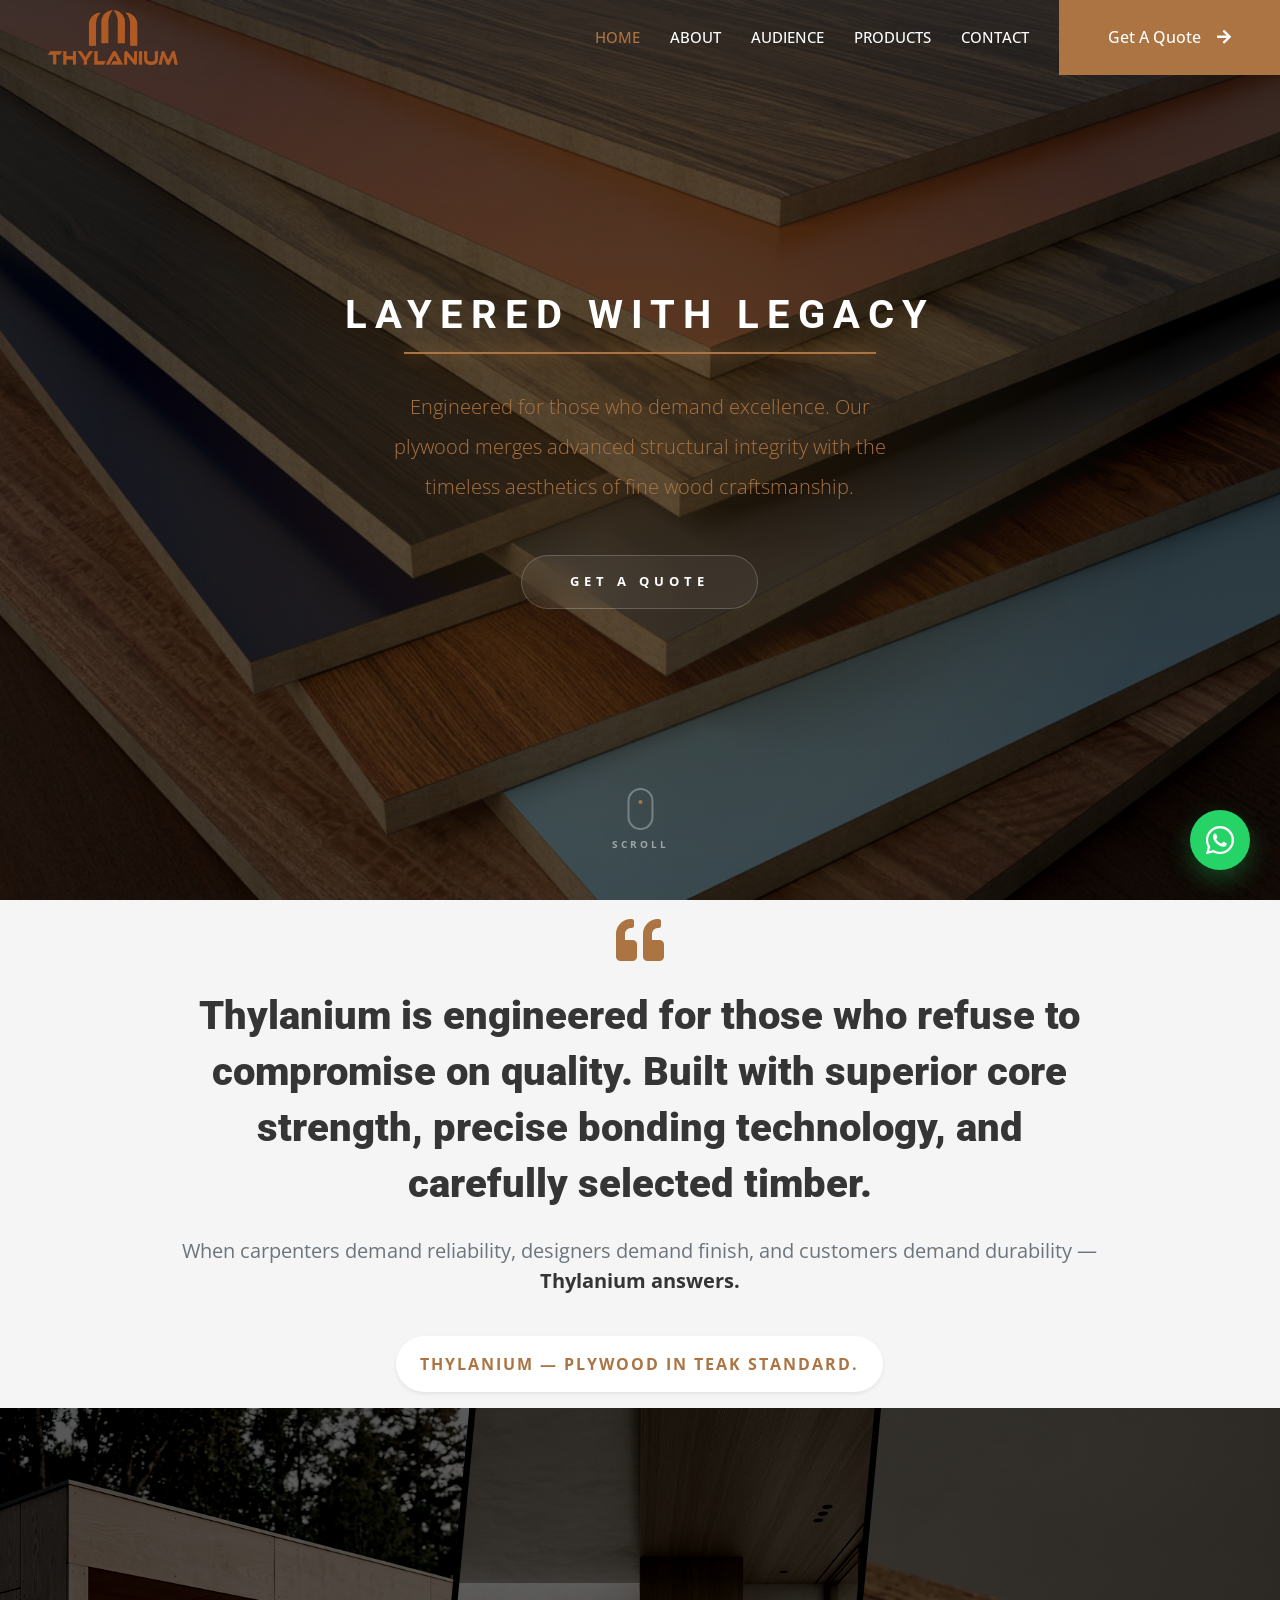
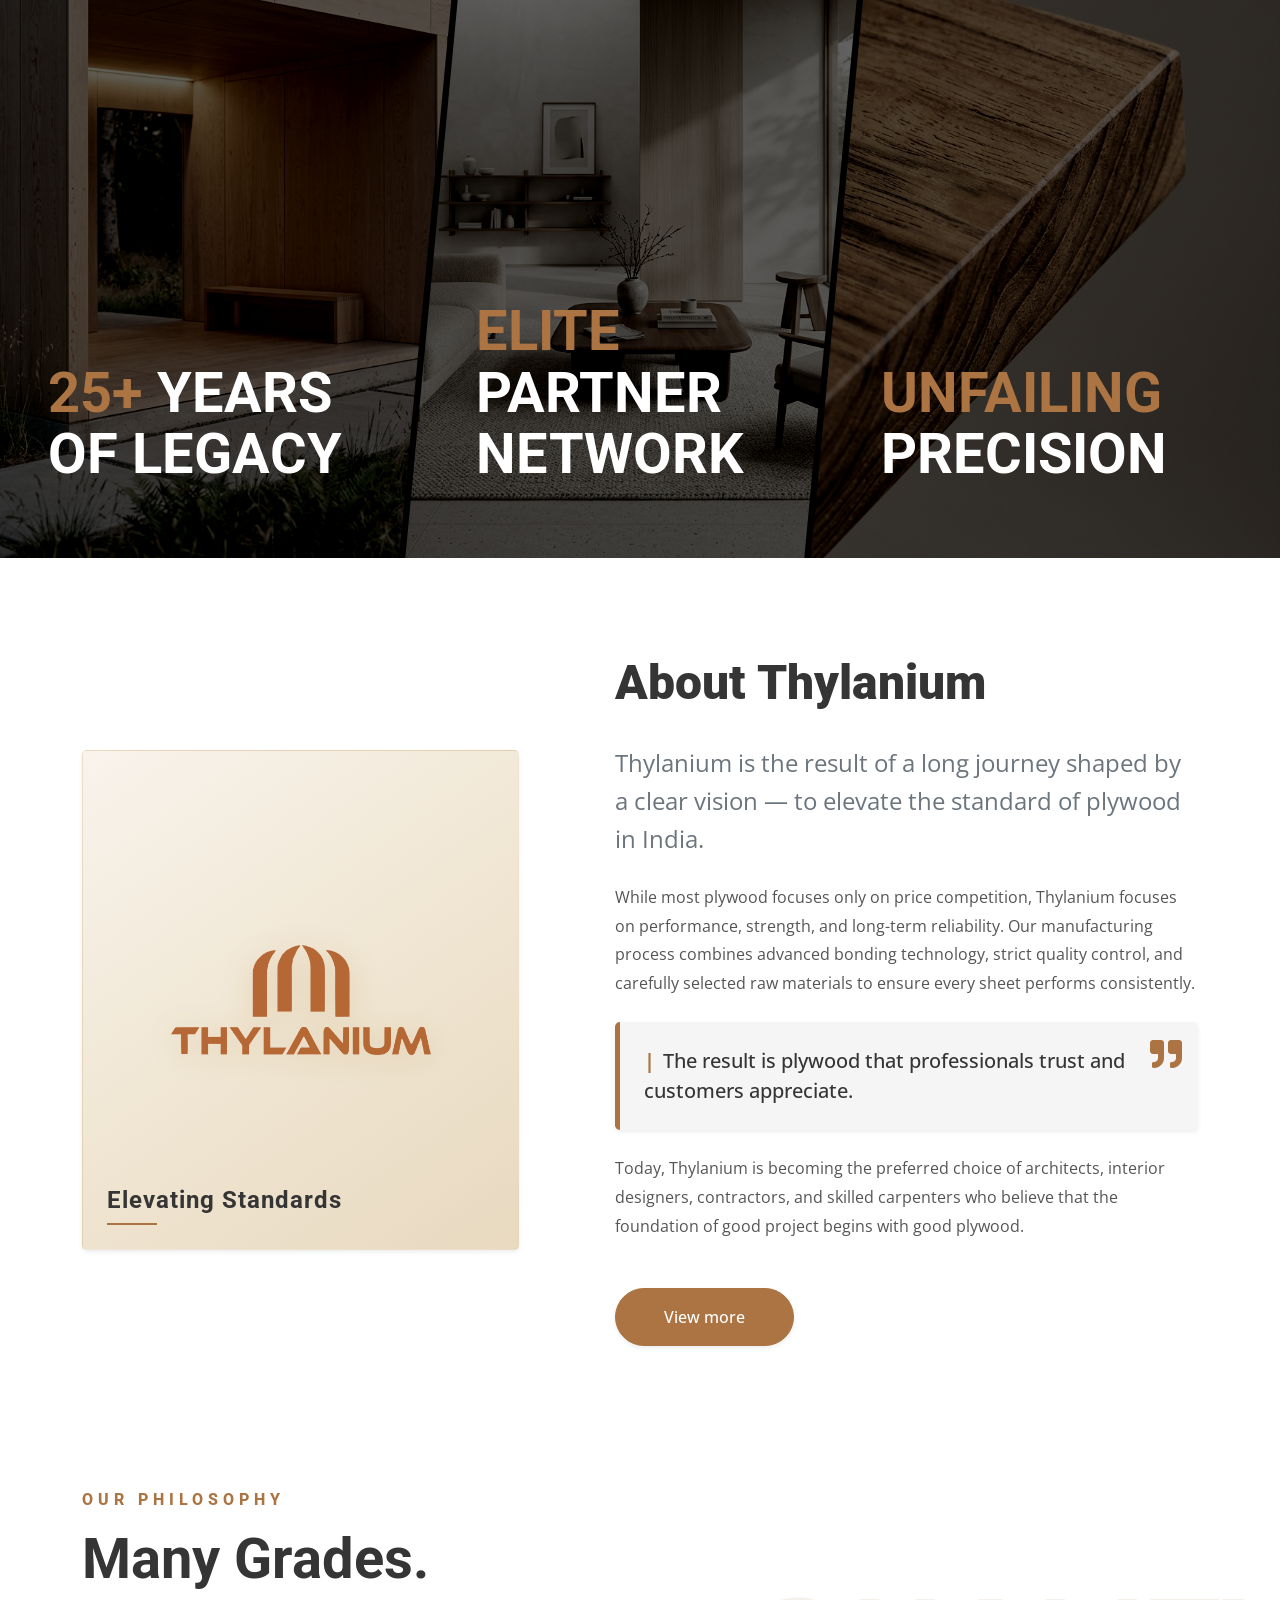
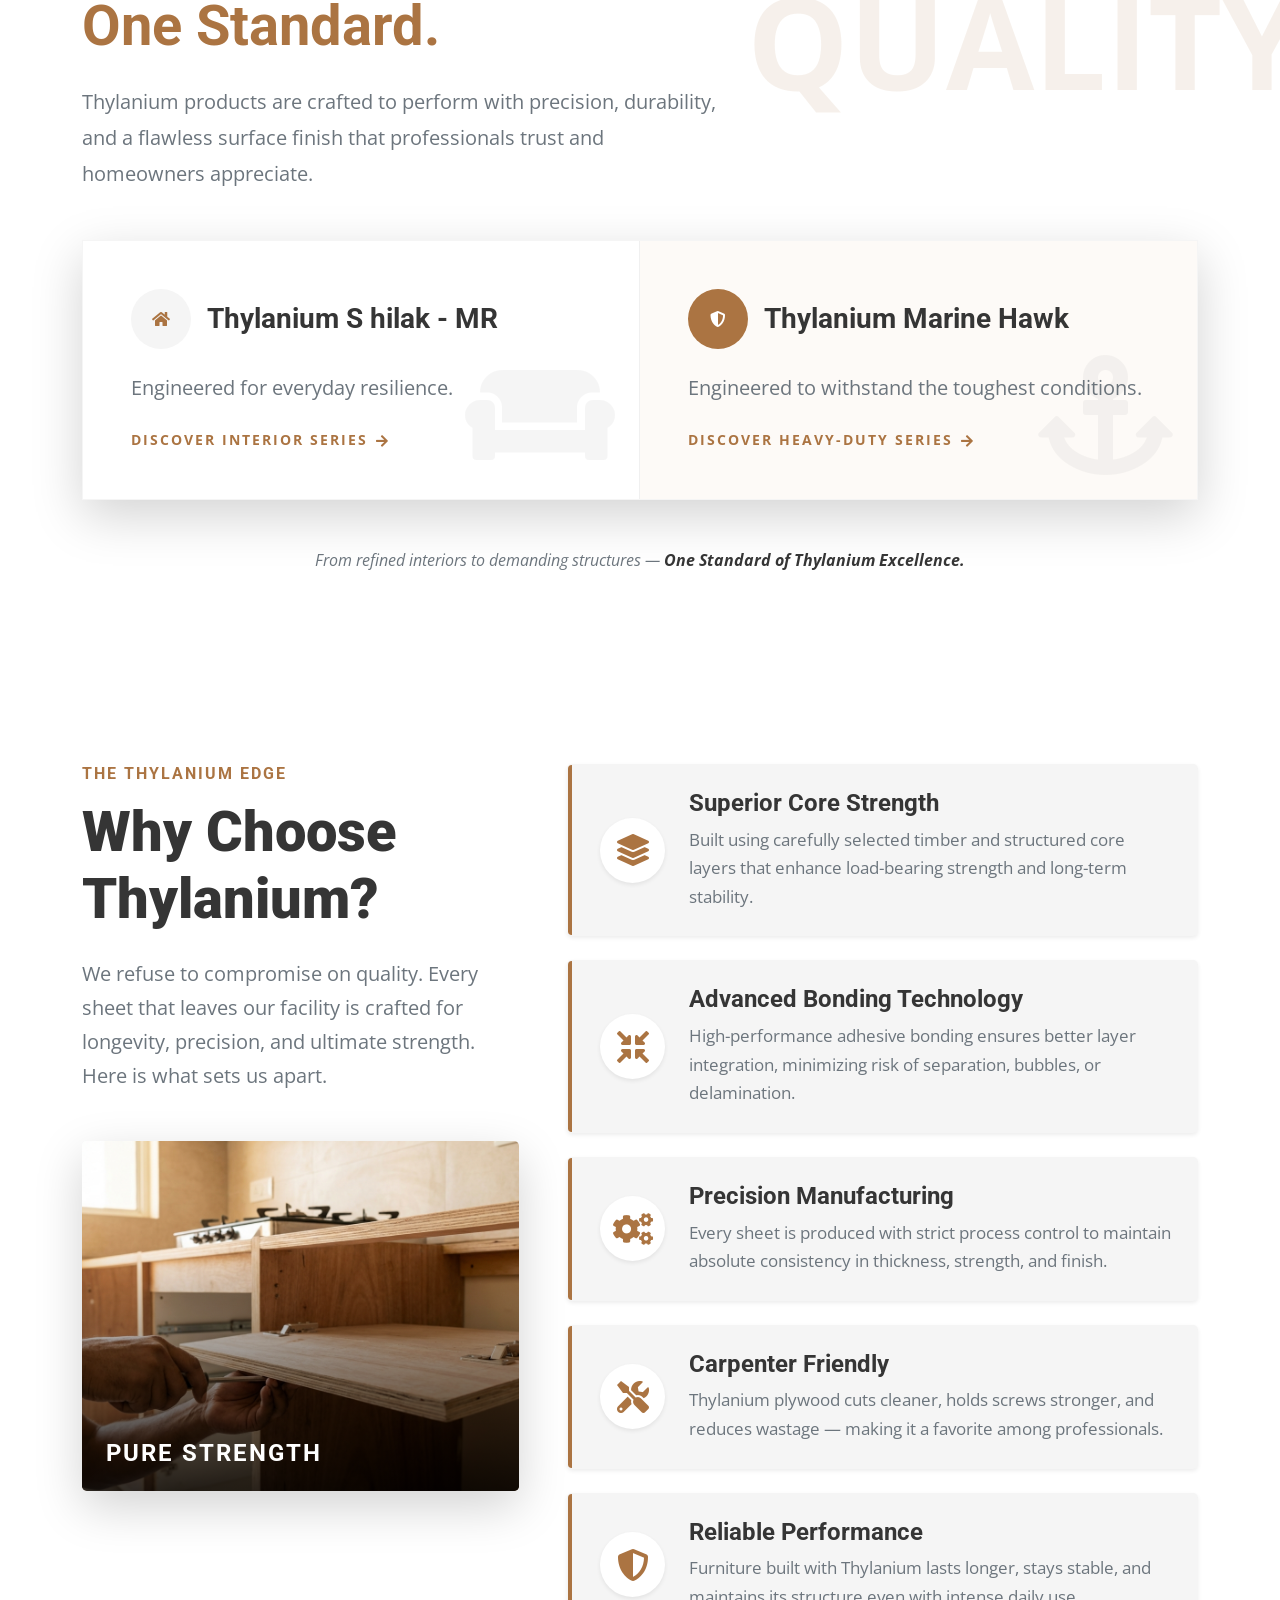
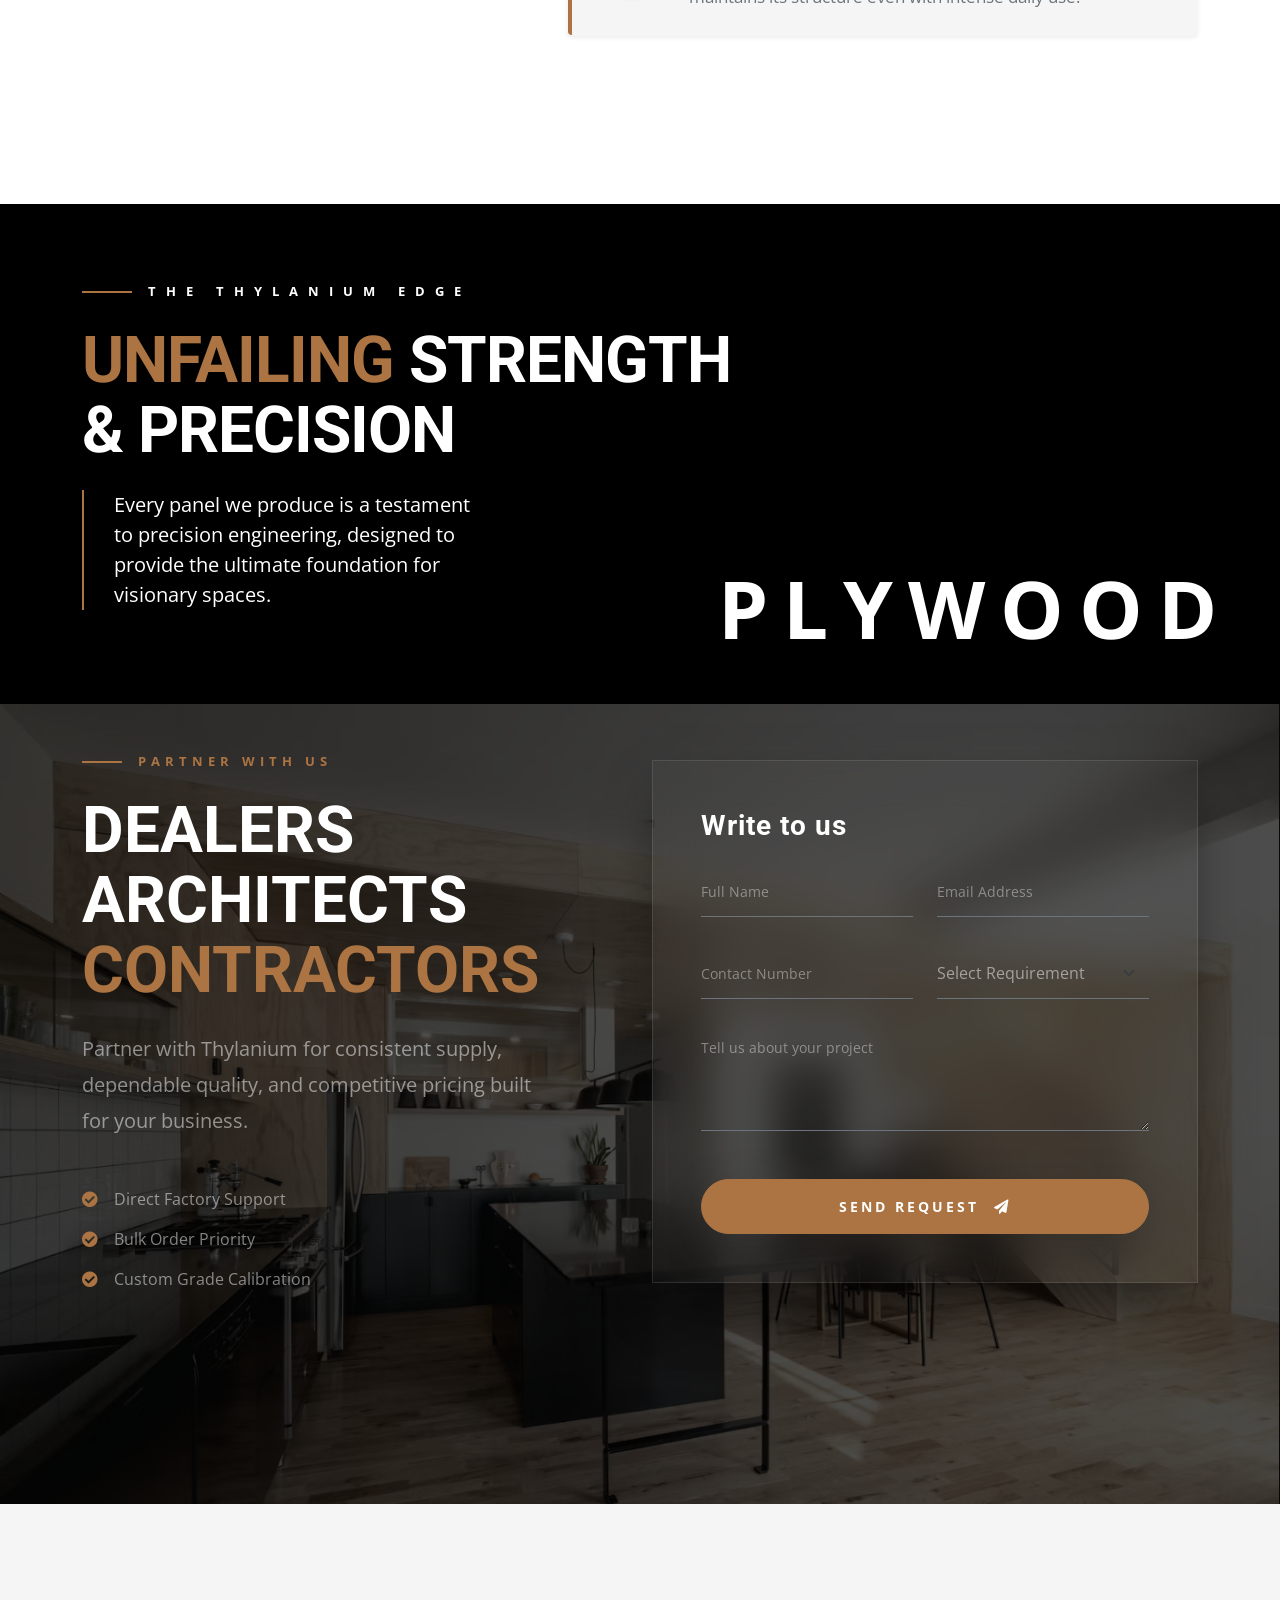
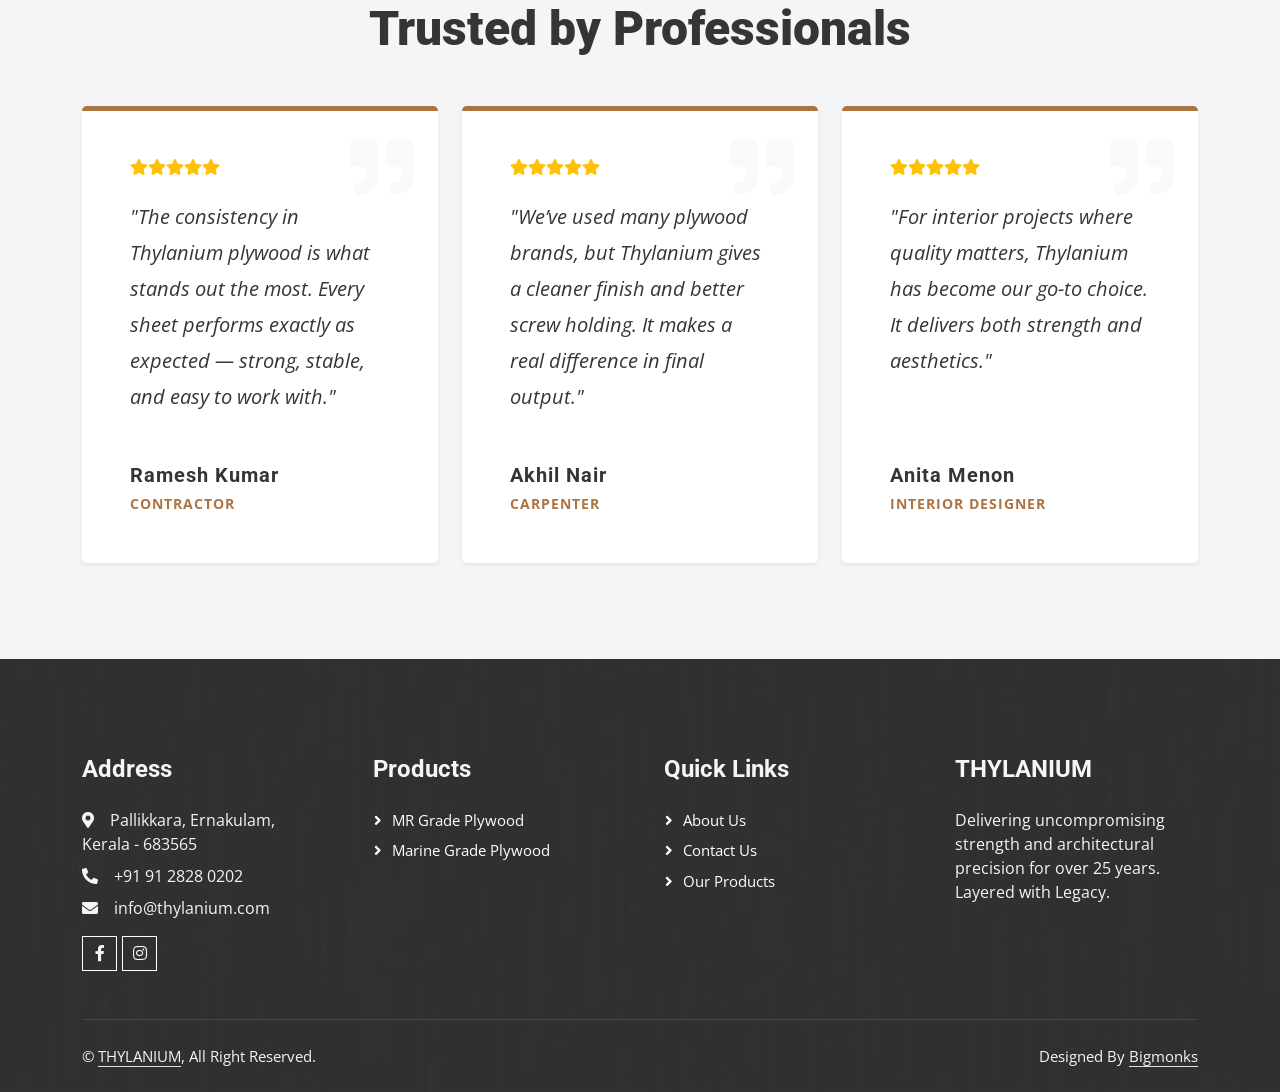
==== commit cc685920: "updated" ====
--- a/index.html
+++ b/index.html
@@ -436,7 +436,7 @@
             <div class="flex-fill position-relative overflow-hidden monolith-pillar group"
                 style="flex: 1; transition: all 0.8s cubic-bezier(0.23, 1, 0.32, 1); cursor: pointer; clip-path: polygon(0 0, 100% 0, 85% 100%, 0% 100%); margin-right: -5%;"
                 onclick="location.href='Audience.html#contractors'">
-                <img class="w-100 h-100 position-absolute top-0 start-0 monolith-img" src="img/img12.png"
+                <img class="w-100 h-100 position-absolute top-0 start-0 monolith-img" src="img/pillar_legacy.png"
                     style="object-fit: cover; filter: brightness(0.4) saturate(0.5) contrast(1.2); transition: all 1s ease;"
                     alt="For Contractors">
 
@@ -474,7 +474,7 @@
             <div class="flex-fill position-relative overflow-hidden monolith-pillar group"
                 style="flex: 1; transition: all 0.8s cubic-bezier(0.23, 1, 0.32, 1); cursor: pointer; clip-path: polygon(15% 0, 100% 0, 85% 100%, 0% 100%); margin-right: -5%;"
                 onclick="location.href='Audience.html#dealers'">
-                <img class="w-100 h-100 position-absolute top-0 start-0 monolith-img" src="img/img13.png"
+                <img class="w-100 h-100 position-absolute top-0 start-0 monolith-img" src="img/pillar_elite.png"
                     style="object-fit: cover; filter: brightness(0.4) saturate(0.5) contrast(1.2); transition: all 1s ease;"
                     alt="For Dealers">
 
@@ -513,7 +513,7 @@
             <div class="flex-fill position-relative overflow-hidden monolith-pillar group"
                 style="flex: 1; transition: all 0.8s cubic-bezier(0.23, 1, 0.32, 1); cursor: pointer; clip-path: polygon(15% 0, 100% 0, 100% 100%, 0% 100%);"
                 onclick="location.href='Audience.html#homeowners'">
-                <img class="w-100 h-100 position-absolute top-0 start-0 monolith-img" src="img/img16.png"
+                <img class="w-100 h-100 position-absolute top-0 start-0 monolith-img" src="img/pillar_precision.png"
                     style="object-fit: cover; filter: brightness(0.4) saturate(0.5) contrast(1.2); transition: all 1s ease;"
                     alt="For Home Owners">
 
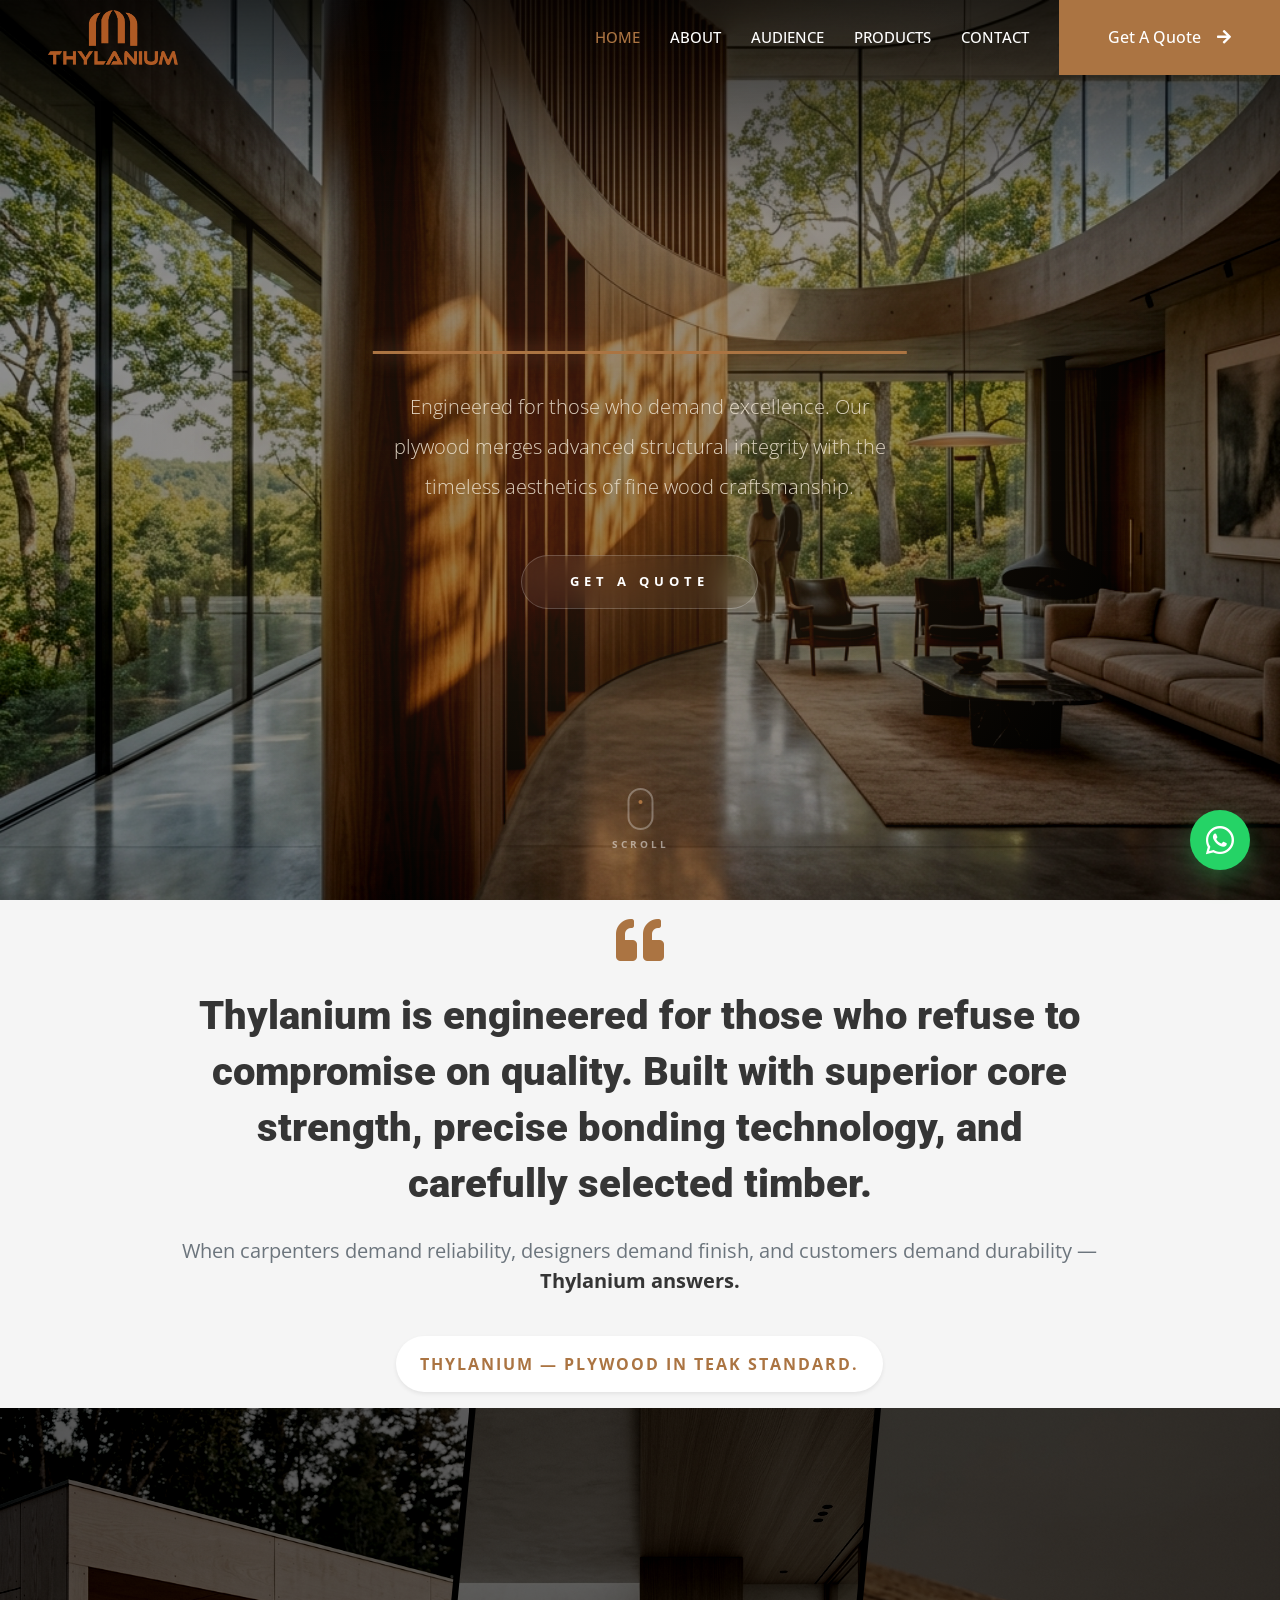
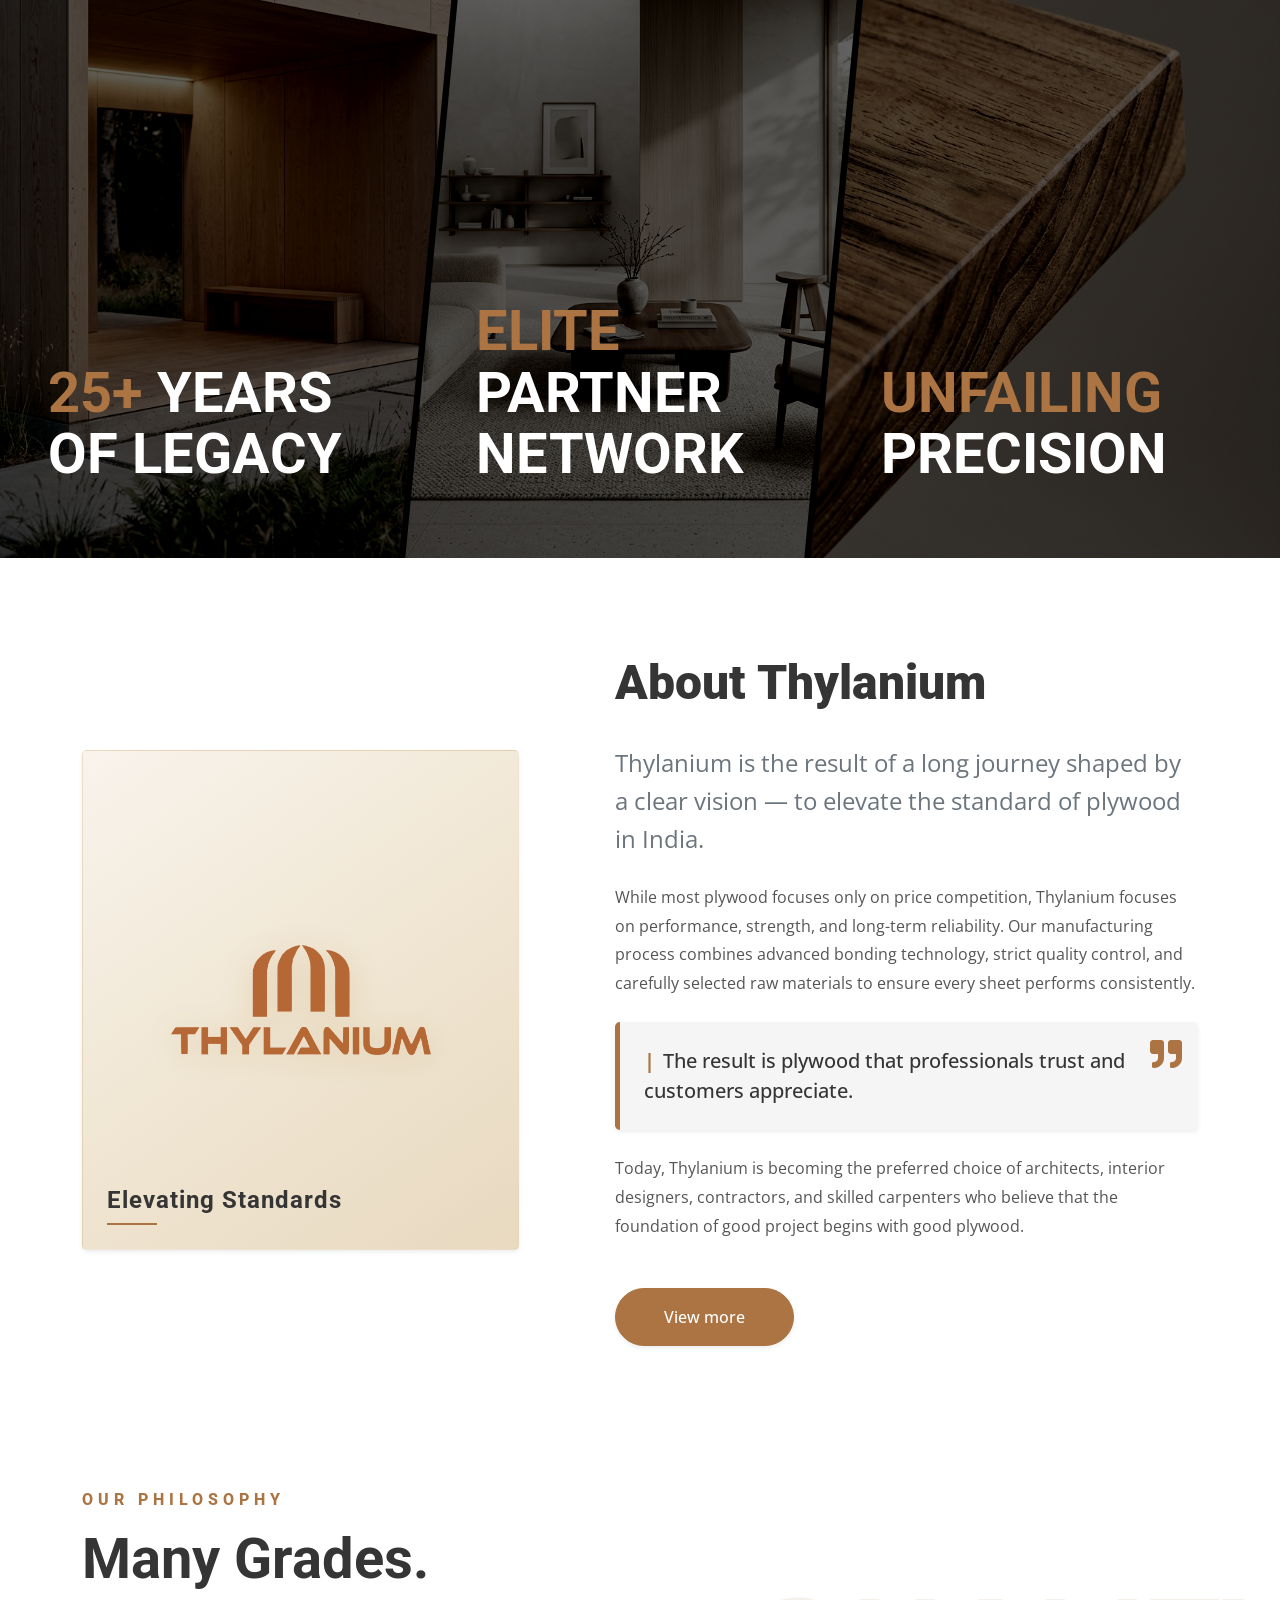
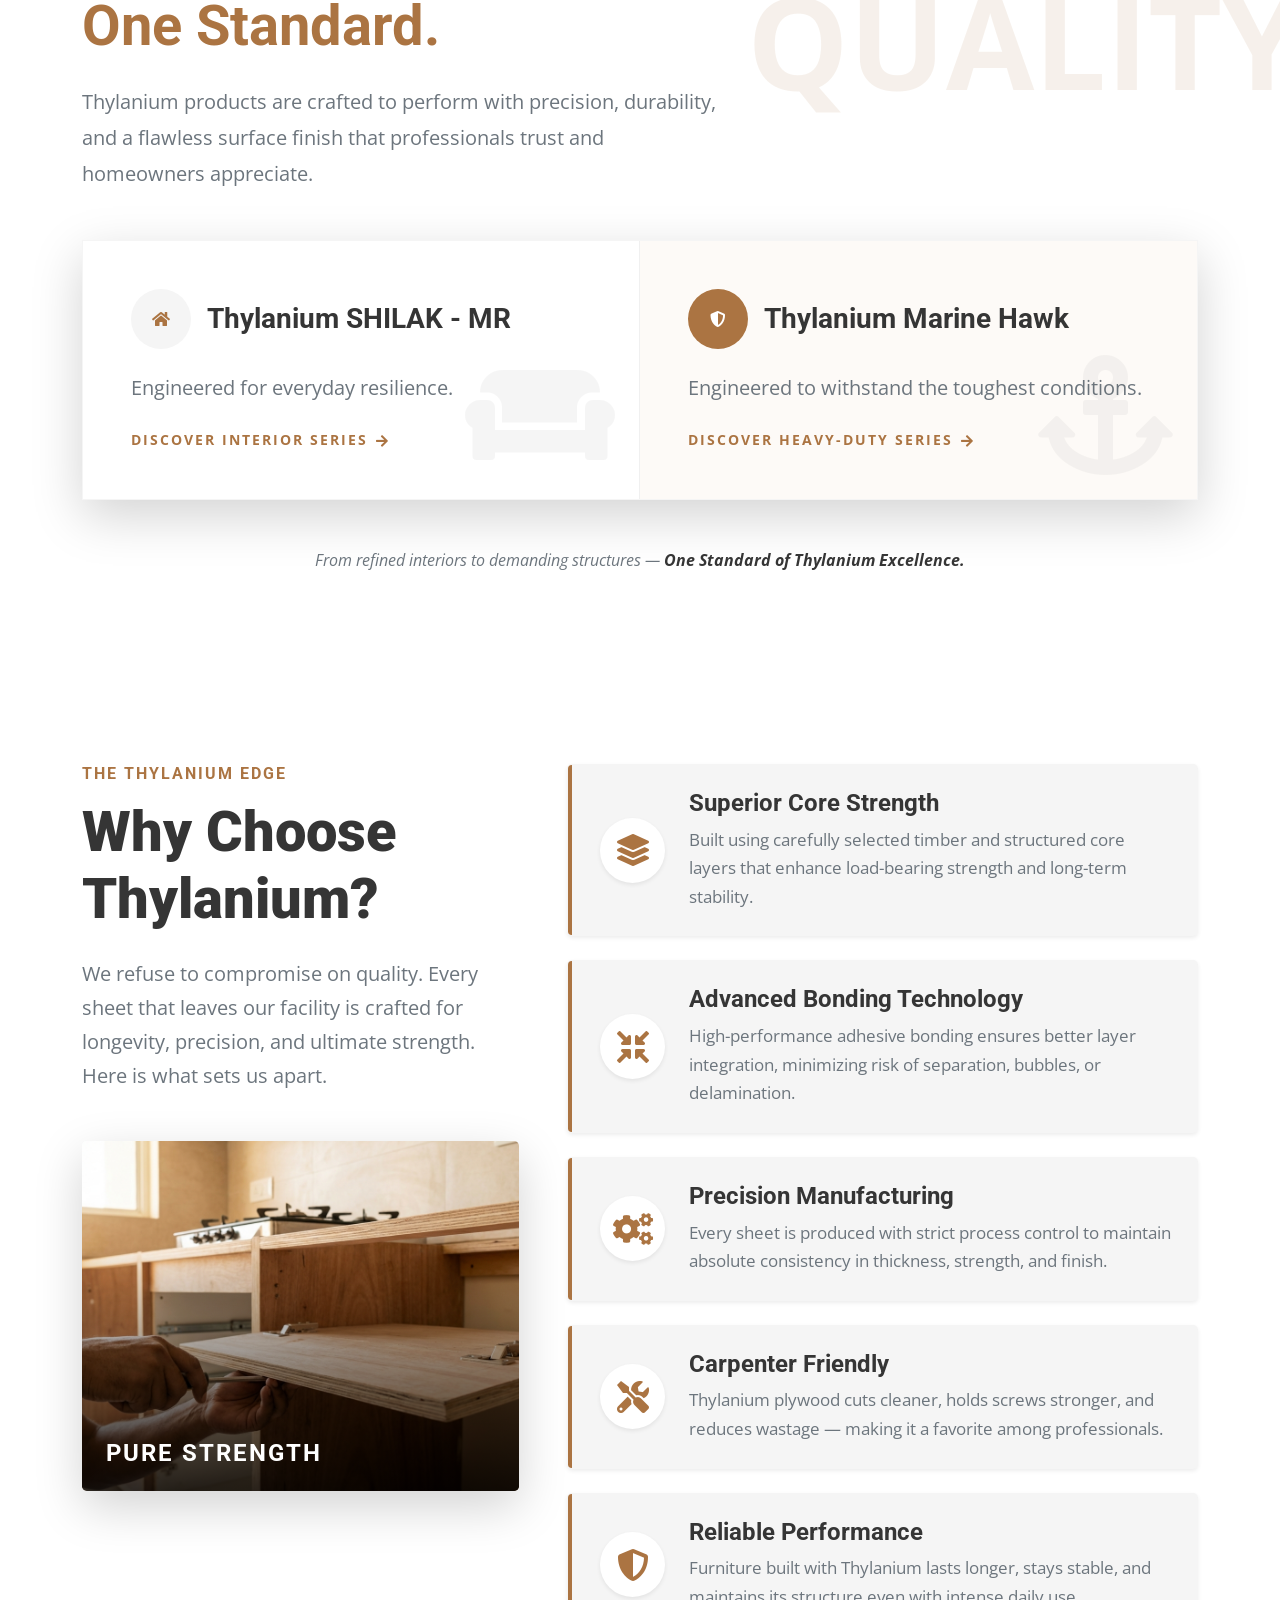
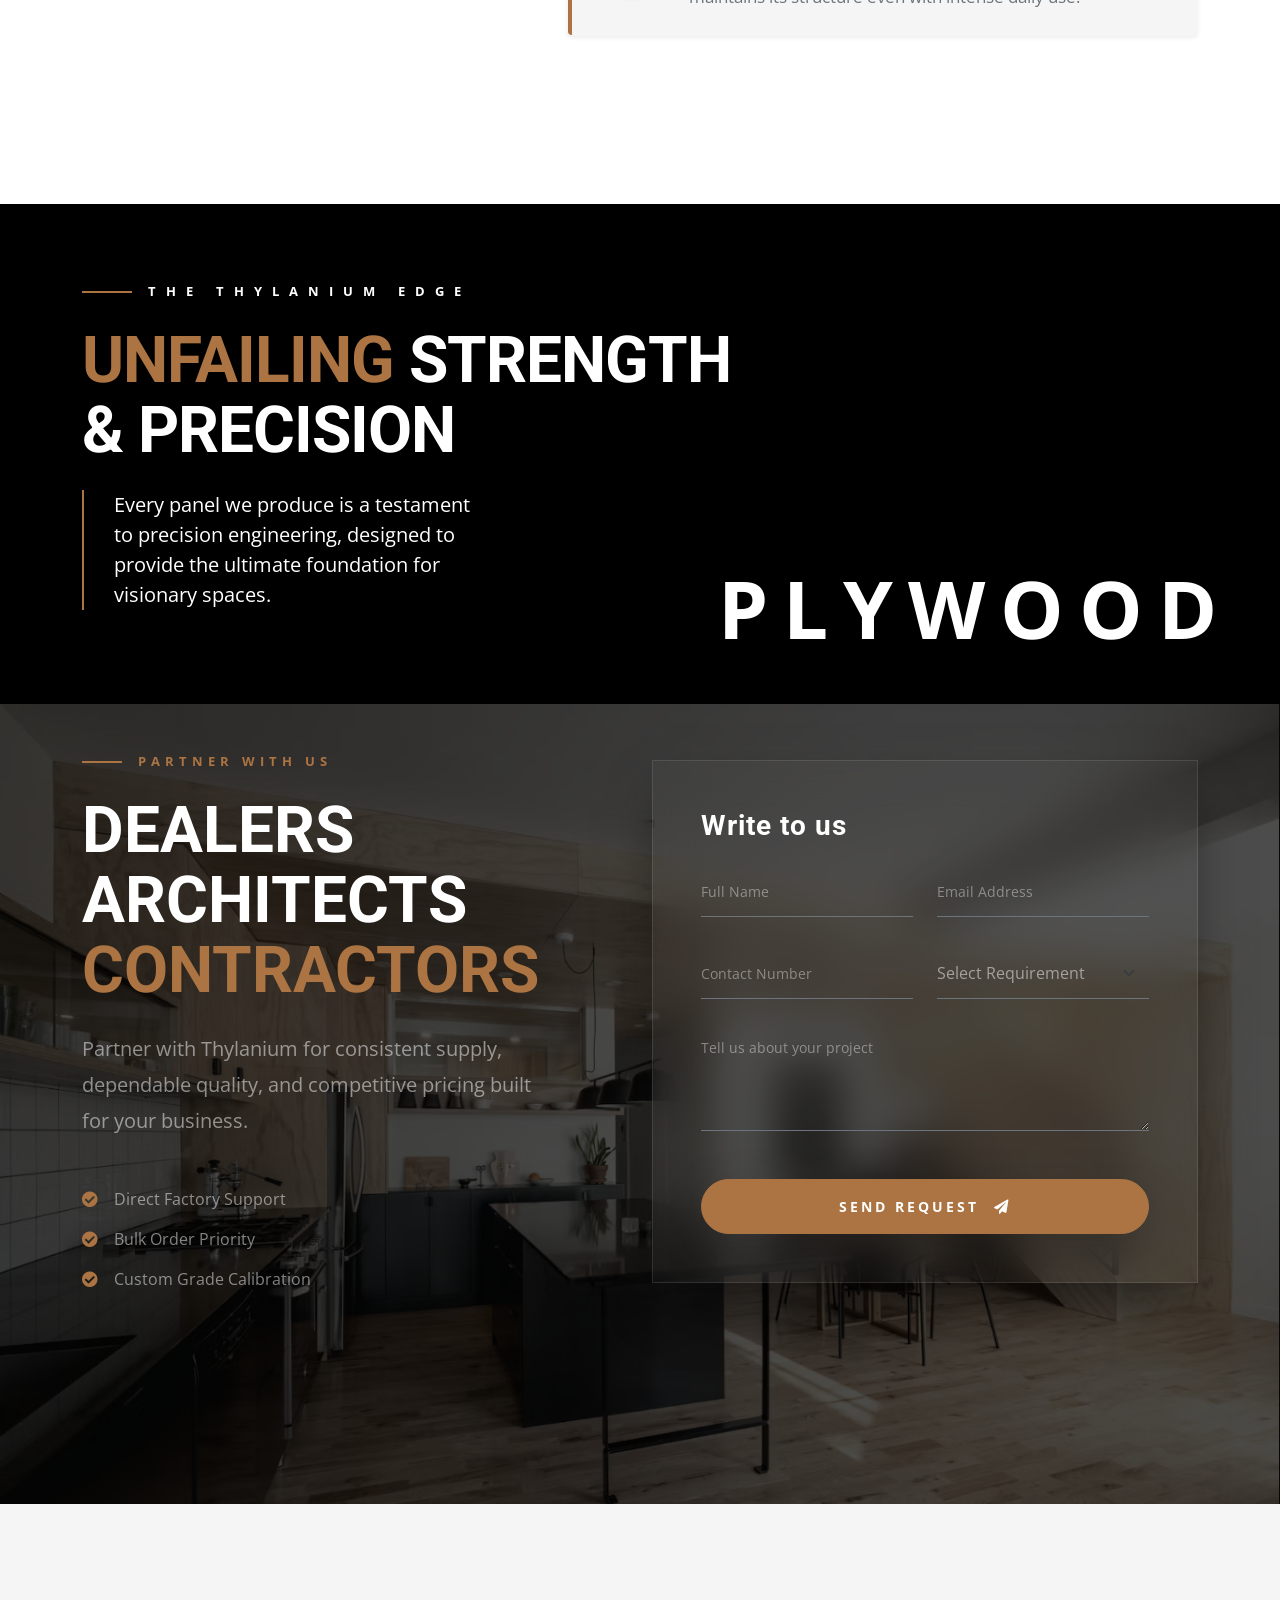
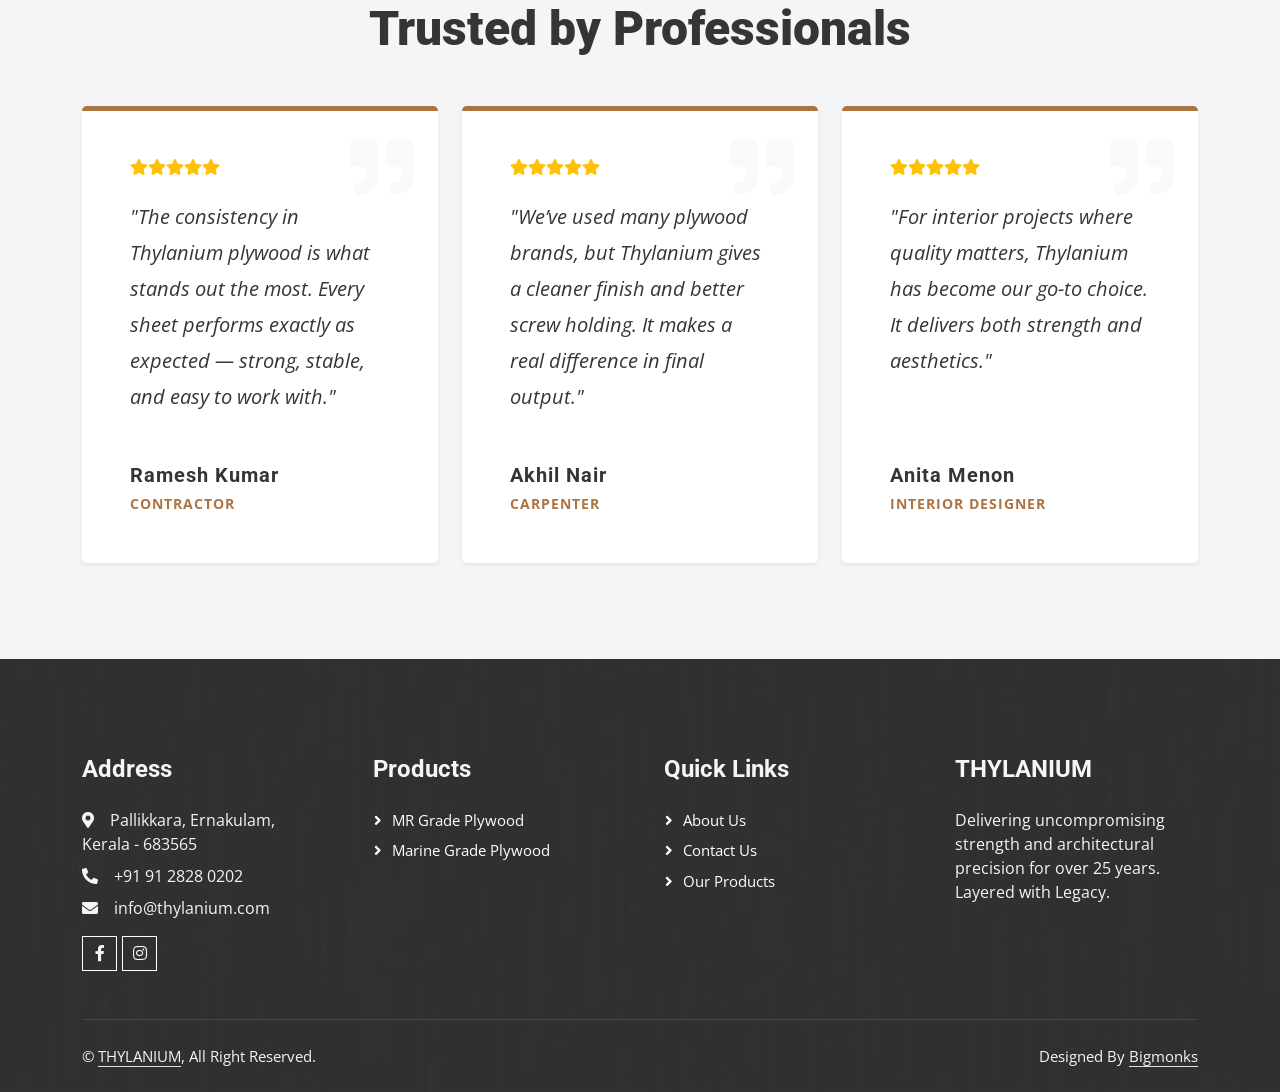
==== commit 5e288764: "updated" ====
--- a/index.html
+++ b/index.html
@@ -73,11 +73,16 @@
 
     <!-- Hero Section: Cinematic Architectural Majesty -->
     <div class="container-fluid p-0 position-relative overflow-hidden hero-blueprint"
-        style="height: 100vh; background: #000;">
+        style="height: 100vh; background: #0c0c0c;">
         <!-- Background Image with Ken Burns Effect -->
         <div class="position-absolute top-0 start-0 w-100 h-100">
-            <img class="w-100 h-100 ken-burns" src="img/img10.jpg" alt="Thylanium Heritage"
-                style="object-fit: cover; filter: brightness(0.35) contrast(1.1) saturate(0.8);">
+            <img class="w-100 h-100 ken-burns" src="img/cinematic_hero.png" alt="Thylanium Cinematic"
+                style="object-fit: cover; filter: brightness(0.55) contrast(1.1) saturate(1.1);">
+        </div>
+
+        <!-- Cinematic Top Shadow for UI Visibility -->
+        <div class="position-absolute top-0 start-0 w-100 h-25" 
+            style="background: linear-gradient(to bottom, rgba(0,0,0,0.7) 0%, transparent 100%); z-index: 2; pointer-events: none;">
         </div>
 
         <!-- Architectural Grid Overlay -->
@@ -95,16 +100,16 @@
                 <div class="col-lg-10 text-center">
                     <!-- Slogan with Animated Bar -->
                     <div class="d-inline-block position-relative mb-5 wow fadeIn" data-wow-delay="0.8s">
-                        <h1 class="text-white fs-1 mb-0 fw-bold hero-main-title"
-                            style="letter-spacing: 8px; text-transform: uppercase;">LAYERED WITH LEGACY</h1>
-                        <div class="slogan-bar"></div>
+                        <h1 id="heroTitle" class="fs-1 mb-0 fw-bold hero-main-title"
+                            style="letter-spacing: 12px; text-transform: uppercase; color: #fdfaf5; text-shadow: 0 4px 15px rgba(0,0,0,0.3);">THE TEAK OF PLYWOOD</h1>
+                        <div class="slogan-bar" style="background: var(--primary); height: 3px; box-shadow: 0 0 20px var(--primary);"></div>
                     </div>
 
                     <!-- Hero Paragraph (Centered) -->
                     <div class="row justify-content-center wow fadeIn" data-wow-delay="1s">
                         <div class="col-lg-8">
-                            <p class="text-primary fs-5 mb-5 px-lg-5 hero-paragraph-mobile"
-                                style="line-height: 2; font-weight: 300;">Engineered for those who demand excellence.
+                            <p class="fs-5 mb-5 px-lg-5 hero-paragraph-mobile"
+                                style="line-height: 2; font-weight: 300; color: #ece2d0; opacity: 0.9;">Engineered for those who demand excellence.
                                 Our plywood merges advanced structural integrity with the timeless aesthetics of fine
                                 wood craftsmanship.</p>
                         </div>
@@ -136,6 +141,10 @@
                 linear-gradient(rgba(255, 255, 255, 0.05) 1px, transparent 1px),
                 linear-gradient(90deg, rgba(255, 255, 255, 0.05) 1px, transparent 1px);
             background-size: 50px 50px;
+        }
+
+        #heroTitle {
+            transition: opacity 1s ease-in-out;
         }
 
         .ken-burns {
@@ -645,7 +654,7 @@
                                 style="width: 60px; height: 60px;">
                                 <i class="fa fa-home fa-xl"></i>
                             </div>
-                            <h3 class="fw-bold mb-0">Thylanium S hilak - MR</h3>
+                            <h3 class="fw-bold mb-0">Thylanium SHILAK - MR</h3>
                         </div>
                         <p class="text-muted fs-5 mb-4">Engineered for everyday resilience.</p>
                         <div class="mt-auto">
@@ -1135,6 +1144,18 @@
             const mailtoLink = `mailto:info@thylanium.com?subject=${encodeURIComponent(subject)}&body=${encodeURIComponent(body)}`;
             window.location.href = mailtoLink;
         }
+
+        // Hero Title Animation
+        setTimeout(() => {
+            const title = document.getElementById('heroTitle');
+            if (title) {
+                title.style.opacity = 0;
+                setTimeout(() => {
+                    title.innerText = 'LAYERED WITH LEGACY';
+                    title.style.opacity = 1;
+                }, 1000);
+            }
+        }, 3000);
     </script>
     <!-- JavaScript Libraries -->
     <script src="https://code.jquery.com/jquery-3.4.1.min.js"></script>
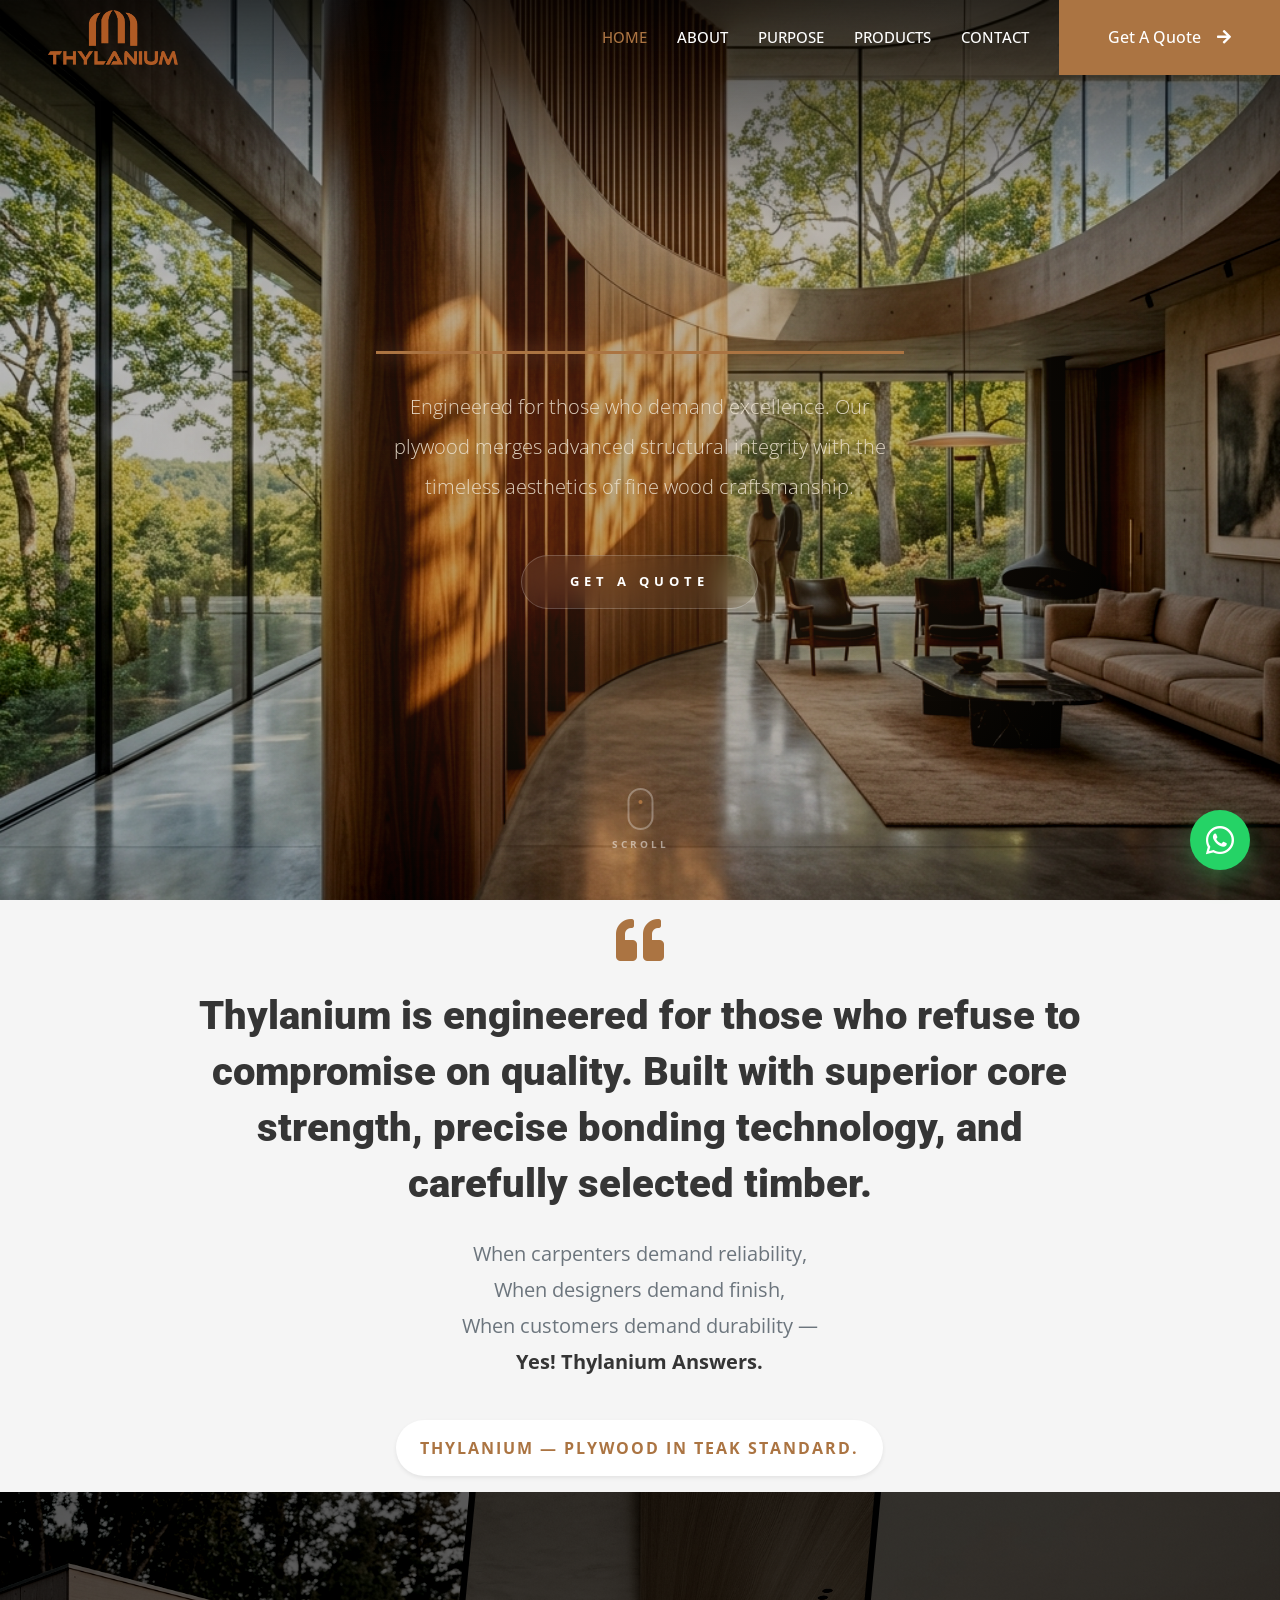
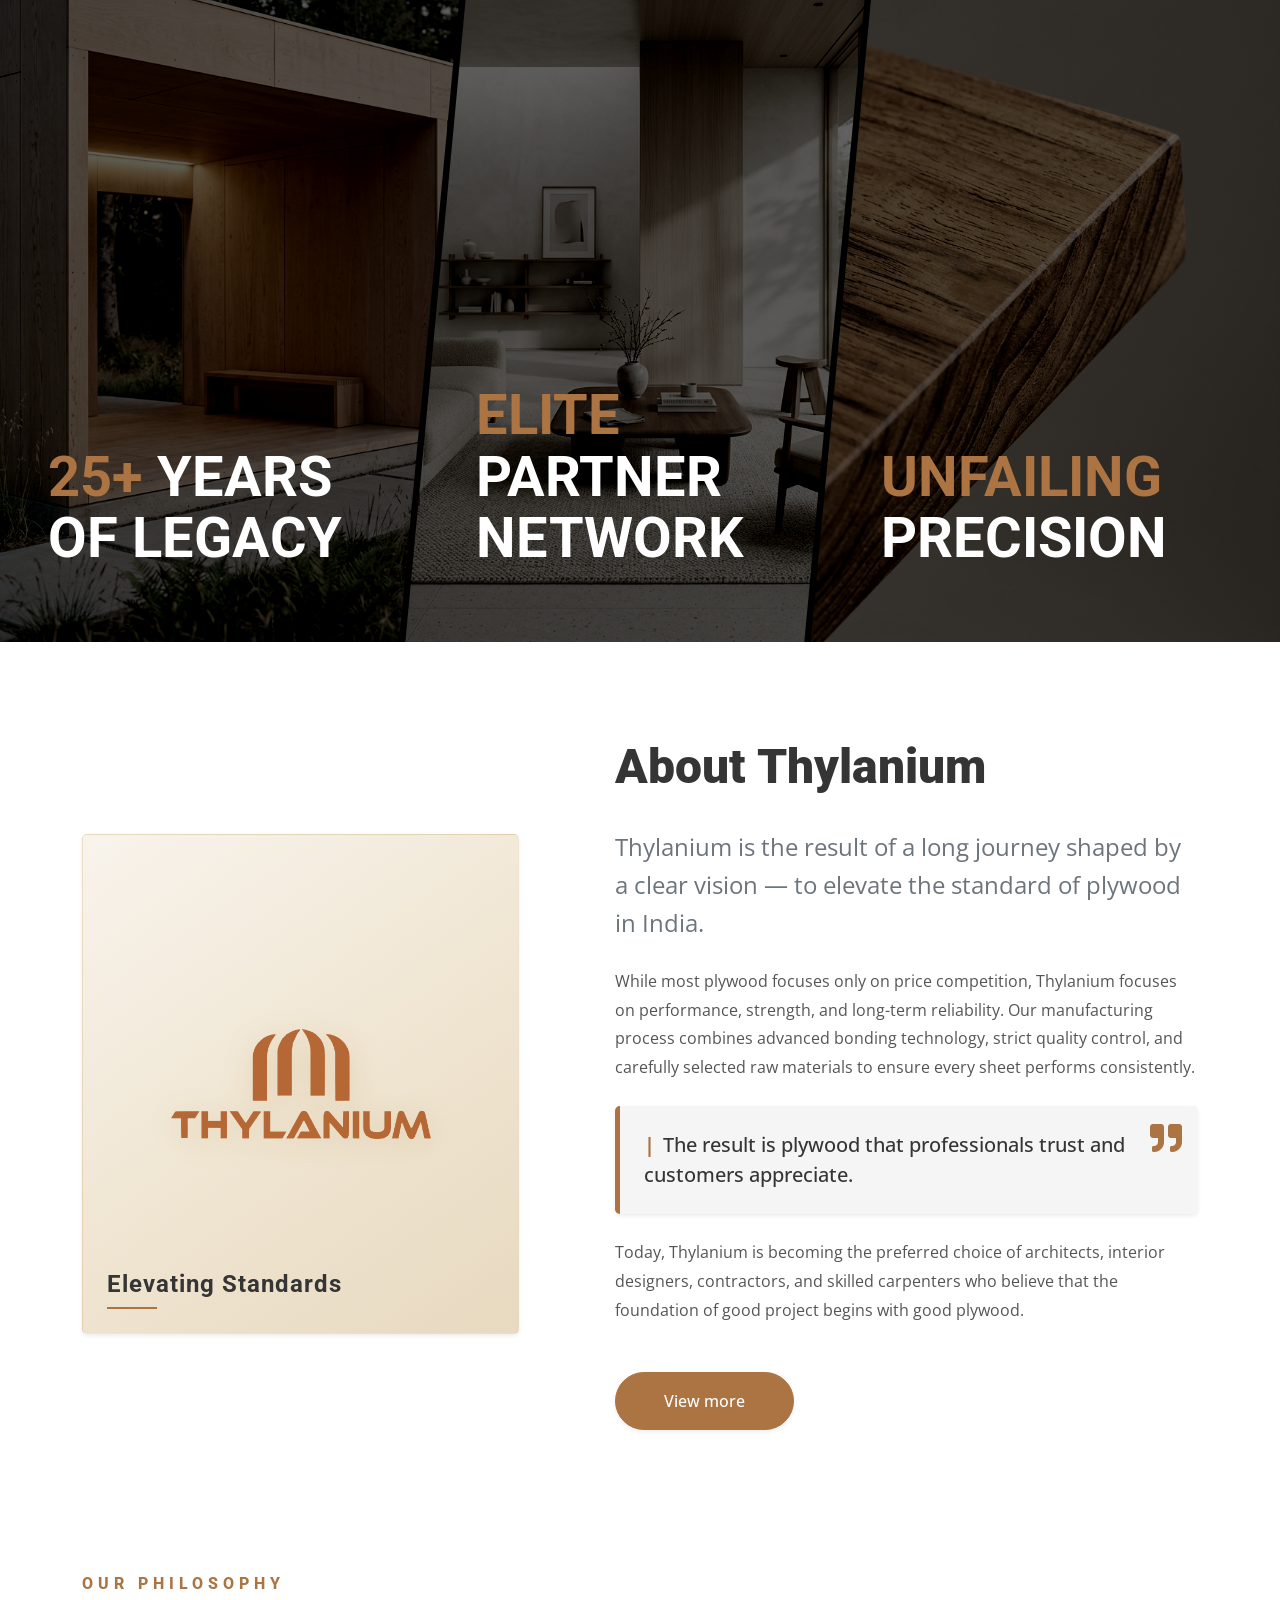
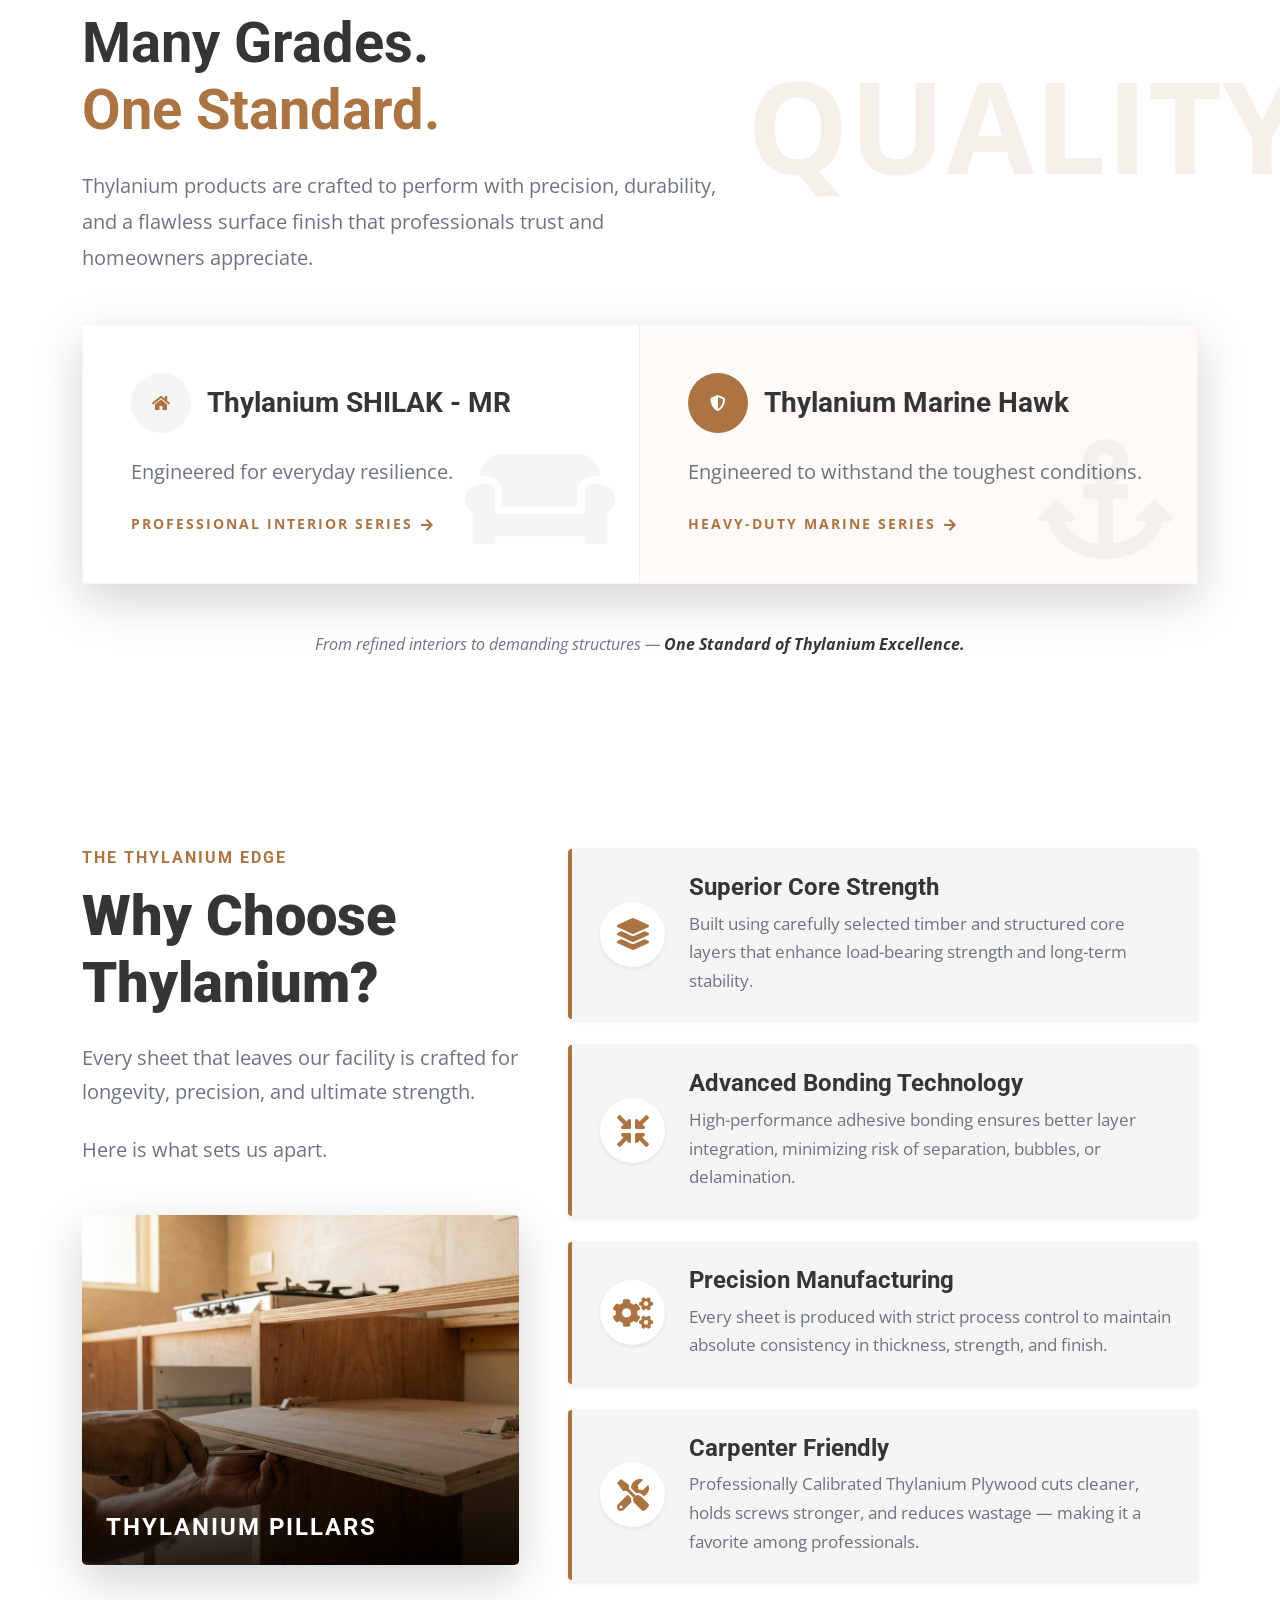
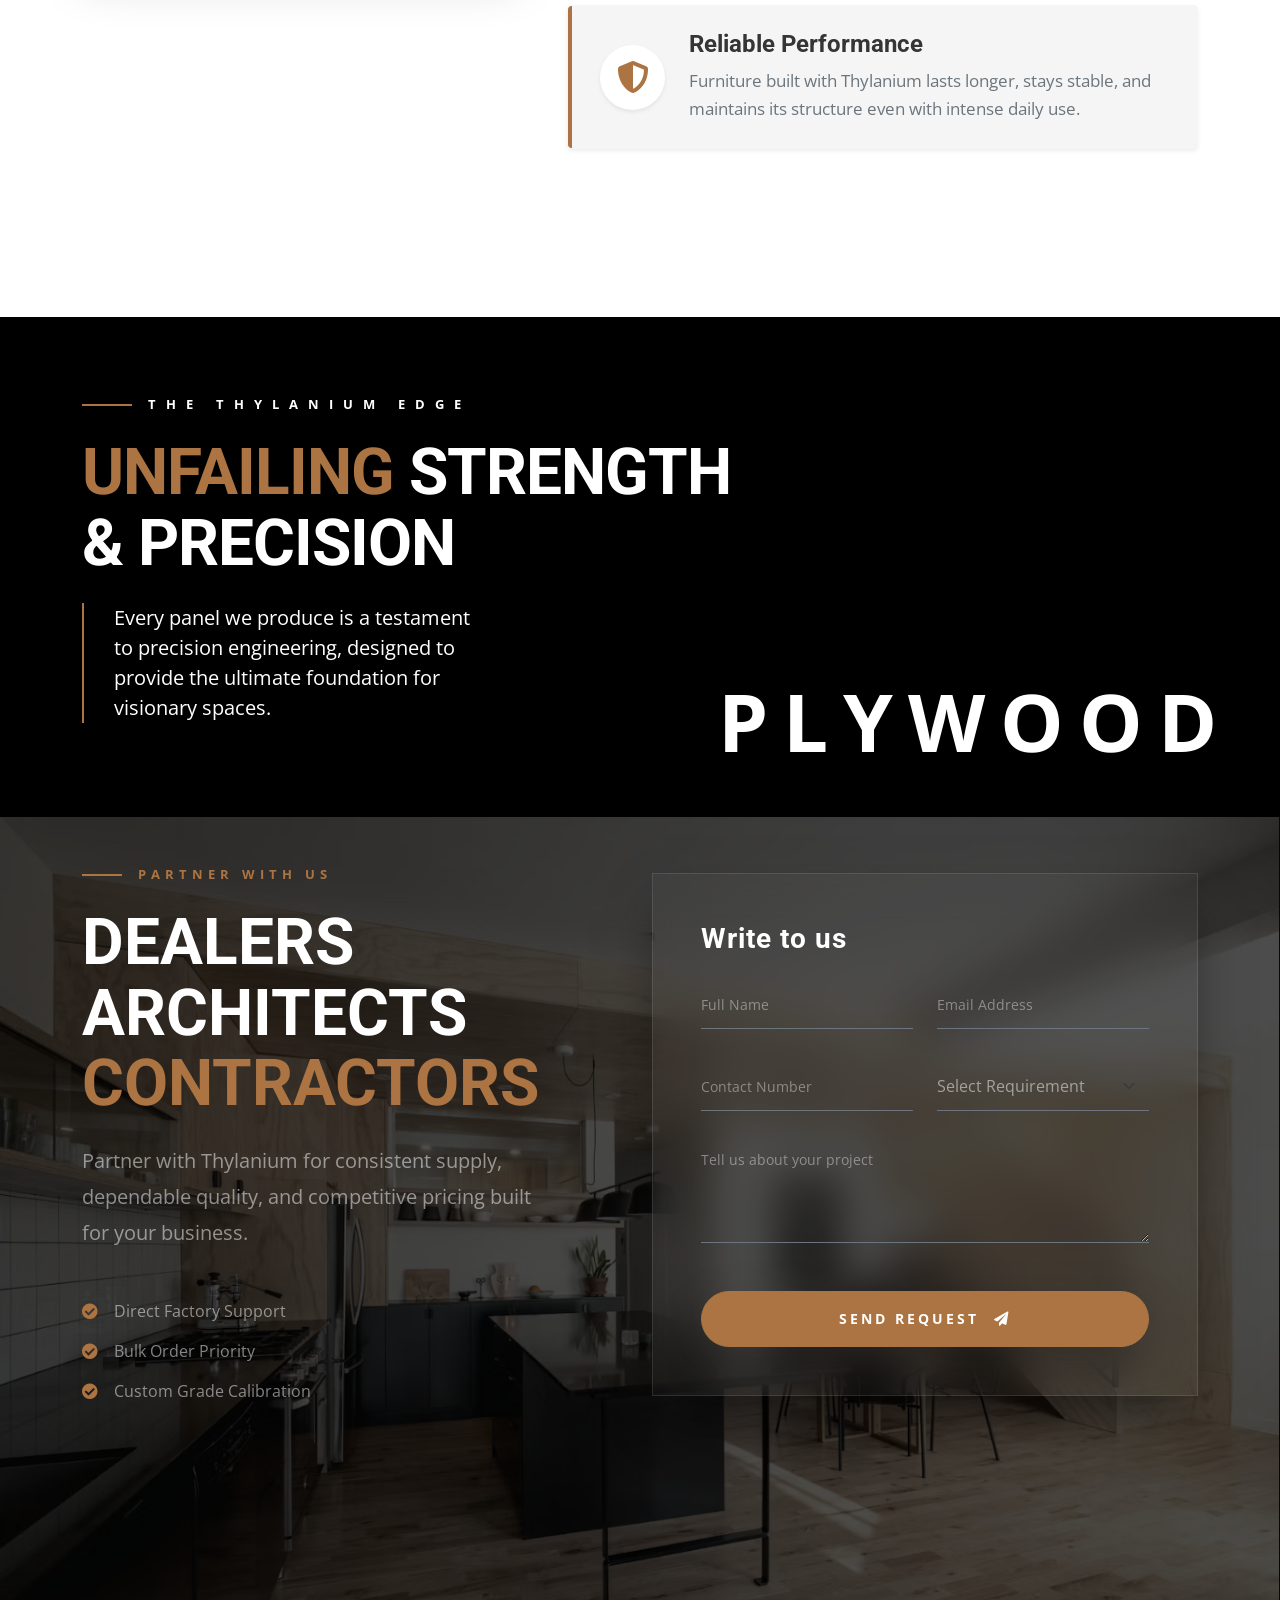
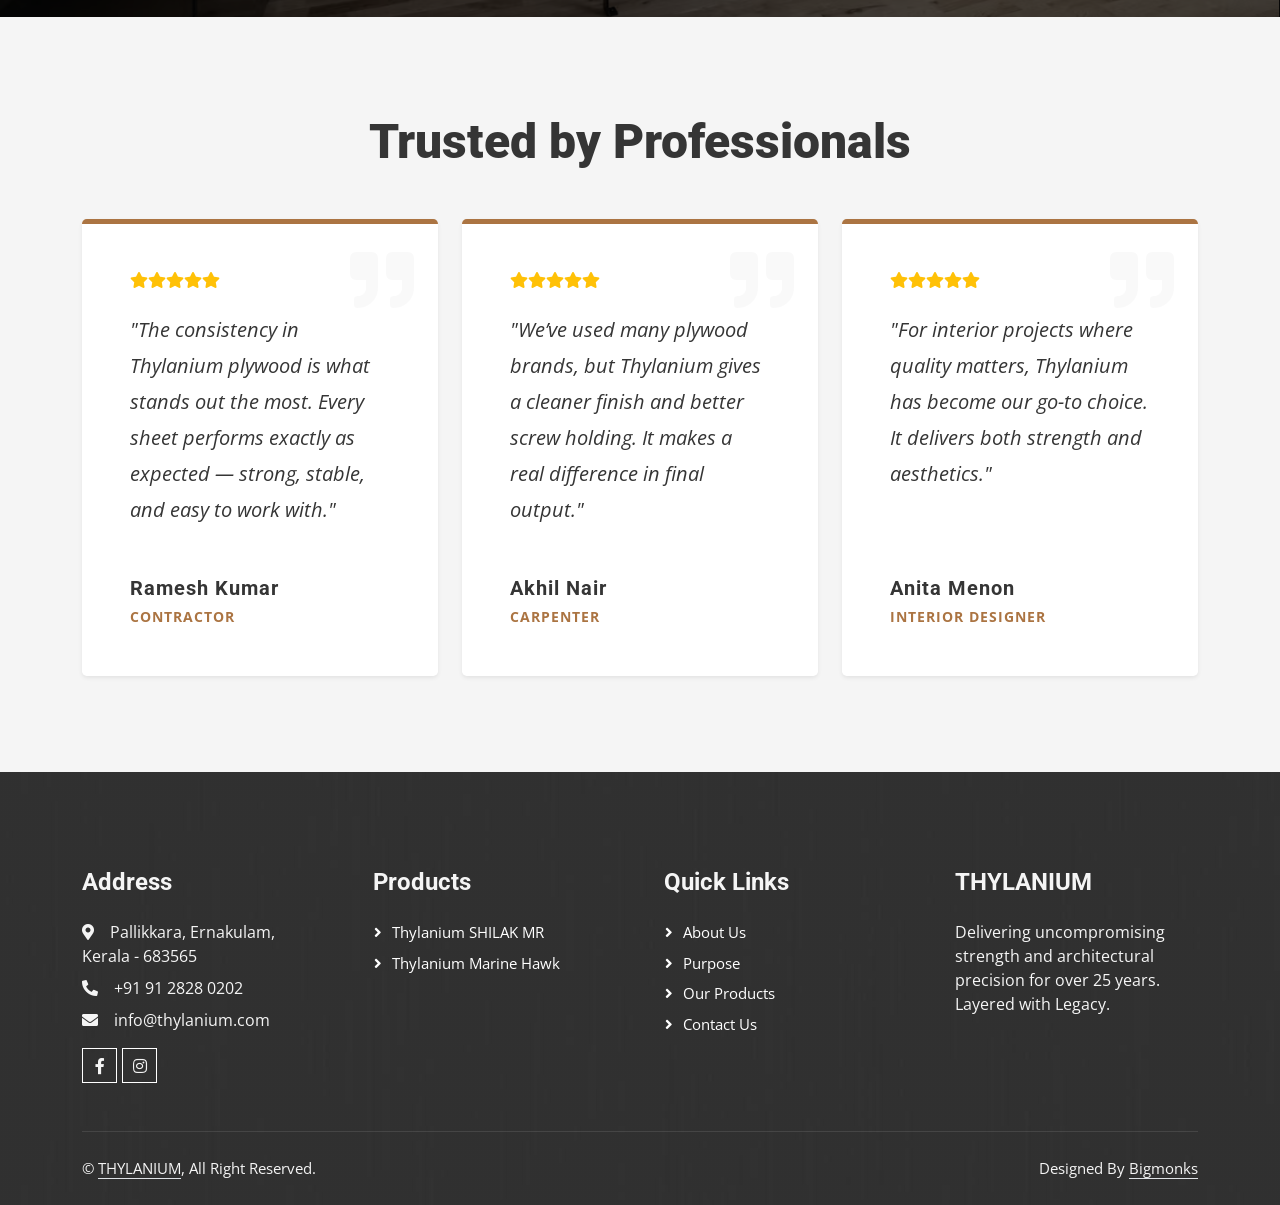
==== commit 0673b4de: "updated" ====
--- a/index.html
+++ b/index.html
@@ -16,7 +16,7 @@
     <link rel="preconnect" href="https://fonts.googleapis.com">
     <link rel="preconnect" href="https://fonts.gstatic.com" crossorigin>
     <link
-        href="https://fonts.googleapis.com/css2?family=Open+Sans:wght@400;500&family=Roboto:wght@500;700;900&display=swap"
+        href="https://fonts.googleapis.com/css2?family=Open+Sans:wght@300;400;500&family=Roboto:wght@300;500;700;900&display=swap"
         rel="stylesheet">
 
     <!-- Icon Font Stylesheet -->
@@ -60,7 +60,7 @@
             <div class="navbar-nav ms-auto p-4 p-lg-0">
                 <a href="index.html" class="nav-item nav-link active">Home</a>
                 <a href="about.html" class="nav-item nav-link">About</a>
-                <a href="Audience.html" class="nav-item nav-link">Audience</a>
+                <a href="PURPOSE.html" class="nav-item nav-link">PURPOSE</a>
                 <a href="service.html" class="nav-item nav-link">PRODUCTS</a>
                 <a href="contact.html" class="nav-item nav-link">Contact</a>
             </div>
@@ -76,12 +76,12 @@
         style="height: 100vh; background: #0c0c0c;">
         <!-- Background Image with Ken Burns Effect -->
         <div class="position-absolute top-0 start-0 w-100 h-100">
-            <img class="w-100 h-100 ken-burns" src="img/cinematic_hero.png" alt="Thylanium Cinematic"
-                style="object-fit: cover; filter: brightness(0.55) contrast(1.1) saturate(1.1);">
+            <img class="w-100 h-100 ken-burns" src="img/cinematic_hero.png" alt="Thylanium Space"
+                style="object-fit: cover; filter: brightness(0.7) contrast(1.1) saturate(1.1);">
         </div>
 
         <!-- Cinematic Top Shadow for UI Visibility -->
-        <div class="position-absolute top-0 start-0 w-100 h-25" 
+        <div class="position-absolute top-0 start-0 w-100 h-25"
             style="background: linear-gradient(to bottom, rgba(0,0,0,0.7) 0%, transparent 100%); z-index: 2; pointer-events: none;">
         </div>
 
@@ -100,16 +100,19 @@
                 <div class="col-lg-10 text-center">
                     <!-- Slogan with Animated Bar -->
                     <div class="d-inline-block position-relative mb-5 wow fadeIn" data-wow-delay="0.8s">
-                        <h1 id="heroTitle" class="fs-1 mb-0 fw-bold hero-main-title"
-                            style="letter-spacing: 12px; text-transform: uppercase; color: #fdfaf5; text-shadow: 0 4px 15px rgba(0,0,0,0.3);">THE TEAK OF PLYWOOD</h1>
-                        <div class="slogan-bar" style="background: var(--primary); height: 3px; box-shadow: 0 0 20px var(--primary);"></div>
+                        <h1 id="heroTitle" class="fs-1 mb-0 hero-main-title"
+                            style="letter-spacing: 12px; text-transform: uppercase; color: #fdfaf5; text-shadow: 0 4px 15px rgba(0,0,0,0.3);">
+                            THE TEAK OF PLYWOOD</h1>
+                        <div class="slogan-bar"
+                            style="background: var(--primary); height: 3px; box-shadow: 0 0 20px var(--primary);"></div>
                     </div>
 
                     <!-- Hero Paragraph (Centered) -->
                     <div class="row justify-content-center wow fadeIn" data-wow-delay="1s">
                         <div class="col-lg-8">
                             <p class="fs-5 mb-5 px-lg-5 hero-paragraph-mobile"
-                                style="line-height: 2; font-weight: 300; color: #ece2d0; opacity: 0.9;">Engineered for those who demand excellence.
+                                style="line-height: 2; font-weight: 300; color: #ece2d0; opacity: 0.9;">Engineered for
+                                those who demand excellence.
                                 Our plywood merges advanced structural integrity with the timeless aesthetics of fine
                                 wood craftsmanship.</p>
                         </div>
@@ -136,6 +139,10 @@
     <!-- Hero End -->
 
     <style>
+        .hero-main-title {
+            font-weight: 300 !important;
+        }
+
         .blueprint-grid {
             background-image:
                 linear-gradient(rgba(255, 255, 255, 0.05) 1px, transparent 1px),
@@ -306,6 +313,7 @@
             .hero-main-title {
                 letter-spacing: 2px !important;
                 font-size: 2rem !important;
+                font-weight: 300 !important;
             }
 
             .main-title {
@@ -347,9 +355,12 @@
                         those who refuse to
                         compromise on quality. Built with superior core strength, precise bonding technology, and
                         carefully selected timber.</h2>
-                    <p class="fs-5 text-muted mb-4 brand-intro-text">When carpenters demand reliability, designers
-                        demand finish, and
-                        customers demand durability — <strong class="text-dark">Thylanium answers.</strong></p>
+                    <p class="fs-5 text-muted mb-4 brand-intro-text" style="line-height: 1.8;">When carpenters demand
+                        reliability,<br>
+                        When designers demand finish,<br>
+                        When customers demand durability —<br>
+                        <strong class="text-dark">Yes! Thylanium Answers.</strong>
+                    </p>
                     <div class="d-inline-flex align-items-center bg-white rounded-pill shadow-sm px-4 py-3 mt-3">
                         <span class="fw-bold text-primary brand-intro-badge"
                             style="letter-spacing: 2px; text-transform: uppercase;">Thylanium — Plywood in Teak
@@ -360,7 +371,7 @@
         </div>
     </div>
     <!-- Brand Intro End -->
-    <!-- Audience Section: Architectural Precision Interface -->
+    <!-- PURPOSE Section: Architectural Precision Interface -->
     <style>
         .monolith-pillar:hover {
             flex: 2 !important;
@@ -444,7 +455,7 @@
             <!-- Contractor: Engineering Pillar -->
             <div class="flex-fill position-relative overflow-hidden monolith-pillar group"
                 style="flex: 1; transition: all 0.8s cubic-bezier(0.23, 1, 0.32, 1); cursor: pointer; clip-path: polygon(0 0, 100% 0, 85% 100%, 0% 100%); margin-right: -5%;"
-                onclick="location.href='Audience.html#contractors'">
+                onclick="location.href='PURPOSE.html#contractors'">
                 <img class="w-100 h-100 position-absolute top-0 start-0 monolith-img" src="img/pillar_legacy.png"
                     style="object-fit: cover; filter: brightness(0.4) saturate(0.5) contrast(1.2); transition: all 1s ease;"
                     alt="For Contractors">
@@ -470,7 +481,7 @@
                         <p class="text-white-50 fs-5 mb-0" style="max-width: 400px;">Optimized for high-impact
                             structural requirements. Calibrated layers for zero-void performance.</p>
                         <div class="monolith-btn">
-                            <a href="Audience.html#contractors" class="btn btn-primary btn-sm rounded-pill px-4"
+                            <a href="PURPOSE.html#contractors" class="btn btn-primary btn-sm rounded-pill px-4"
                                 style="letter-spacing: 1px; font-size: 0.75rem; font-weight: 700;">
                                 VIEW DETAILS <i class="fa fa-arrow-right ms-2"></i>
                             </a>
@@ -482,7 +493,7 @@
             <!-- Dealer: Distribution Pillar -->
             <div class="flex-fill position-relative overflow-hidden monolith-pillar group"
                 style="flex: 1; transition: all 0.8s cubic-bezier(0.23, 1, 0.32, 1); cursor: pointer; clip-path: polygon(15% 0, 100% 0, 85% 100%, 0% 100%); margin-right: -5%;"
-                onclick="location.href='Audience.html#dealers'">
+                onclick="location.href='PURPOSE.html#dealers'">
                 <img class="w-100 h-100 position-absolute top-0 start-0 monolith-img" src="img/pillar_elite.png"
                     style="object-fit: cover; filter: brightness(0.4) saturate(0.5) contrast(1.2); transition: all 1s ease;"
                     alt="For Dealers">
@@ -509,7 +520,7 @@
                         <p class="text-white-50 fs-5 mb-0" style="max-width: 400px;">Exclusive distribution support for
                             luxury architectural suppliers. Global standard assurance.</p>
                         <div class="monolith-btn">
-                            <a href="Audience.html#dealers" class="btn btn-primary btn-sm rounded-pill px-4"
+                            <a href="PURPOSE.html#dealers" class="btn btn-primary btn-sm rounded-pill px-4"
                                 style="letter-spacing: 1px; font-size: 0.75rem; font-weight: 700;">
                                 VIEW DETAILS <i class="fa fa-arrow-right ms-2"></i>
                             </a>
@@ -521,7 +532,7 @@
             <!-- Home Owner: Aesthetic Pillar -->
             <div class="flex-fill position-relative overflow-hidden monolith-pillar group"
                 style="flex: 1; transition: all 0.8s cubic-bezier(0.23, 1, 0.32, 1); cursor: pointer; clip-path: polygon(15% 0, 100% 0, 100% 100%, 0% 100%);"
-                onclick="location.href='Audience.html#homeowners'">
+                onclick="location.href='PURPOSE.html#homeowners'">
                 <img class="w-100 h-100 position-absolute top-0 start-0 monolith-img" src="img/pillar_precision.png"
                     style="object-fit: cover; filter: brightness(0.4) saturate(0.5) contrast(1.2); transition: all 1s ease;"
                     alt="For Home Owners">
@@ -548,7 +559,7 @@
                         <p class="text-white-50 fs-5 mb-0" style="max-width: 400px;">Engineered for beauty that endures.
                             The final touch for the world's most beautiful homes.</p>
                         <div class="monolith-btn">
-                            <a href="Audience.html#homeowners" class="btn btn-primary btn-sm rounded-pill px-4"
+                            <a href="PURPOSE.html#homeowners" class="btn btn-primary btn-sm rounded-pill px-4"
                                 style="letter-spacing: 1px; font-size: 0.75rem; font-weight: 700;">
                                 VIEW DETAILS <i class="fa fa-arrow-right ms-2"></i>
                             </a>
@@ -646,7 +657,7 @@
             </div>
 
             <div class="row g-0 rounded-4 overflow-hidden shadow-lg border border-light" style="background: #fff;">
-                <!-- MR Grade: Residential Excellence -->
+                <!-- Thylanium SHILAK MR: Residential Excellence -->
                 <div class="col-lg-6 wow fadeInUp" data-wow-delay="0.2s" style="border-right: 1px solid #f0f0f0;">
                     <div class="p-5 h-100 position-relative group" style="background: #fff; transition: all 0.4s ease;">
                         <div class="d-flex align-items-center mb-4">
@@ -661,7 +672,7 @@
                             <a href="MRGradePlywood.html"
                                 class="text-primary fw-bold text-uppercase d-inline-flex align-items-center"
                                 style="letter-spacing: 2px; font-size: 0.85rem; text-decoration: none;">
-                                DISCOVER INTERIOR SERIES <i class="fa fa-arrow-right ms-2 mt-1"></i>
+                                PROFESSIONAL INTERIOR SERIES<i class="fa fa-arrow-right ms-2 mt-1"></i>
                             </a>
                         </div>
                         <!-- Decorative background element -->
@@ -686,7 +697,7 @@
                             <a href="ThylaniumMarineGradePlywood.html"
                                 class="text-primary fw-bold text-uppercase d-inline-flex align-items-center"
                                 style="letter-spacing: 2px; font-size: 0.85rem; text-decoration: none;">
-                                DISCOVER HEAVY-DUTY SERIES <i class="fa fa-arrow-right ms-2 mt-1"></i>
+                                HEAVY-DUTY MARINE SERIES<i class="fa fa-arrow-right ms-2 mt-1"></i>
                             </a>
                         </div>
                         <!-- Decorative background element -->
@@ -717,17 +728,22 @@
                         <h6 class="text-primary text-uppercase mb-3" style="letter-spacing: 2px;">The Thylanium Edge
                         </h6>
                         <h1 class="display-4 text-dark mb-4">Why Choose Thylanium?</h1>
-                        <p class="fs-5 text-muted mb-5" style="line-height: 1.7;">We refuse to compromise on quality.
+                        <p class="fs-5 text-muted mb-4" style="line-height: 1.7;">
                             Every sheet that leaves our facility is crafted for longevity, precision, and ultimate
-                            strength. Here is what sets us apart.</p>
-                        <div class="position-relative overflow-hidden rounded-3 shadow-lg" style="height: 350px;">
+                            strength.</p>
+                        <p class="fs-5 text-muted mb-5 d-none d-lg-block" style="line-height: 1.7;">Here is what sets us
+                            apart.</p>
+
+                        <div class="position-relative overflow-hidden rounded-3 shadow-lg mb-4" style="height: 350px;">
                             <img class="img-fluid w-100 h-100" src="img/img9.png" alt="Thylanium Edge"
                                 style="object-fit: cover;">
                             <div class="position-absolute w-100 h-100 top-0 start-0"
                                 style="background: linear-gradient(to top, rgba(0,0,0,0.8), transparent 70%);"></div>
                             <h4 class="position-absolute bottom-0 start-0 p-4 text-white w-100 m-0"
-                                style="letter-spacing: 2px;">PURE STRENGTH</h4>
-                        </div>
+                                style="letter-spacing: 2px;">THYLANIUM PILLARS</h4>
+                        </div>
+                        <p class="fs-5 text-muted mb-5 d-block d-lg-none" style="line-height: 1.7;">Here is what sets us
+                            apart.</p>
                     </div>
                 </div>
 
@@ -801,8 +817,9 @@
                             </div>
                             <div class="ms-4">
                                 <h4 class="text-dark mb-2">Carpenter Friendly</h4>
-                                <p class="mb-0 text-muted" style="line-height: 1.7; font-size: 1.05rem;">Thylanium
-                                    plywood cuts cleaner, holds screws stronger, and reduces wastage — making it a
+                                <p class="mb-0 text-muted" style="line-height: 1.7; font-size: 1.05rem;">Professionally
+                                    Calibrated Thylanium Plywood cuts cleaner, holds screws stronger, and reduces
+                                    wastage — making it a
                                     favorite among professionals.</p>
                             </div>
                         </div>
@@ -885,7 +902,8 @@
                                 style="letter-spacing: 5px; font-size: 0.8rem;">PARTNER WITH US</span>
                         </div>
                         <h1 class="display-3 text-white fw-bold mb-4" style="line-height: 1.1;">DEALERS
-                            <br>ARCHITECTS<br><span style="color: var(--primary);">CONTRACTORS</span></h1>
+                            <br>ARCHITECTS<br><span style="color: var(--primary);">CONTRACTORS</span>
+                        </h1>
                         <p class="text-white-50 fs-5 pe-lg-5 mb-0" style="max-width: 500px; line-height: 1.8;">Partner
                             with Thylanium for consistent supply, dependable quality, and competitive pricing built for
                             your business.</p>
@@ -942,8 +960,8 @@
                                             class="form-select bg-transparent text-white-50 border-0 border-bottom border-secondary rounded-0 px-0 focus-primary"
                                             style="height: 50px; transition: all 0.3s ease;" required>
                                             <option selected value="" class="bg-dark">Select Requirement</option>
-                                            <option class="bg-dark">Marine Grade Plywood</option>
-                                            <option class="bg-dark">MR Grade Plywood</option>
+                                            <option class="bg-dark">Thylanium Marine Hawk</option>
+                                            <option class="bg-dark">Thylanium SHILAK MR</option>
                                             <option class="bg-dark">Bulk Architectural Supply</option>
                                         </select>
                                     </div>
@@ -1089,17 +1107,20 @@
                 </div>
                 <div class="col-lg-3 col-md-6">
                     <h4 class="text-light mb-4">Products</h4>
-                    <a class="btn btn-link" href="MRGradePlywood.html">MR Grade Plywood</a>
-                    <a class="btn btn-link" href="ThylaniumMarineGradePlywood.html">Marine Grade Plywood</a>
+                    <a class="btn btn-link" href="MRGradePlywood.html">Thylanium SHILAK MR</a>
+                    <a class="btn btn-link" href="ThylaniumMarineGradePlywood.html">Thylanium Marine Hawk</a>
                 </div>
                 <div class="col-lg-3 col-md-6">
                     <h4 class="text-light mb-4">Quick Links</h4>
                     <a class="btn btn-link" href="about.html">About Us</a>
+                    <a class="btn btn-link" href="PURPOSE.html">Purpose</a>
+                    <a class="btn btn-link" href="service.html">Our Products</a>
                     <a class="btn btn-link" href="contact.html">Contact Us</a>
-                    <a class="btn btn-link" href="service.html">Our Products</a>
                 </div>
                 <div class="col-lg-3 col-md-6">
-                    <h4 class="text-light mb-4">THYLANIUM</h4><p>Delivering uncompromising strength and architectural precision for over 25 years. Layered with Legacy.</p>
+                    <h4 class="text-light mb-4">THYLANIUM</h4>
+                    <p>Delivering uncompromising strength and architectural precision for over 25 years. Layered with
+                        Legacy.</p>
                 </div>
             </div>
         </div>
@@ -1172,5 +1193,4 @@
     <script src="js/main.js"></script>
 </body>
 
-</html>
-
+</html>
--- a/css/style.css
+++ b/css/style.css
@@ -117,12 +117,40 @@
     .navbar-light .navbar-nav .nav-link,
     .navbar-dark .navbar-nav .nav-link {
         margin-right: 0;
-        padding: 10px 0;
-    }
-
-    .navbar-light .navbar-nav,
-    .navbar-dark .navbar-nav {
-        border-top: 1px solid #EEEEEE;
+        padding: 12px 15px;
+        border-bottom: 1px solid rgba(255, 255, 255, 0.05);
+    }
+
+    .navbar-light .navbar-nav .nav-link {
+        border-bottom-color: rgba(0, 0, 0, 0.05);
+    }
+
+    .navbar .navbar-collapse {
+        background: rgba(15, 15, 15, 0.98);
+        backdrop-filter: blur(15px);
+        margin: 10px 15px;
+        padding: 15px;
+        border-radius: 15px;
+        border: 1px solid rgba(255, 255, 255, 0.1);
+        box-shadow: 0 15px 35px rgba(0, 0, 0, 0.4);
+    }
+
+    .navbar-light .navbar-collapse {
+        background: rgba(255, 255, 255, 0.98);
+        border-color: rgba(0, 0, 0, 0.1);
+        box-shadow: 0 15px 35px rgba(0, 0, 0, 0.1);
+    }
+
+    .navbar-light .navbar-nav .nav-link {
+        color: var(--dark) !important;
+    }
+
+    .navbar-dark .navbar-nav .nav-link {
+        color: #ffffff !important;
+    }
+
+    .navbar-nav .nav-link.active {
+        color: var(--primary) !important;
     }
 }
 
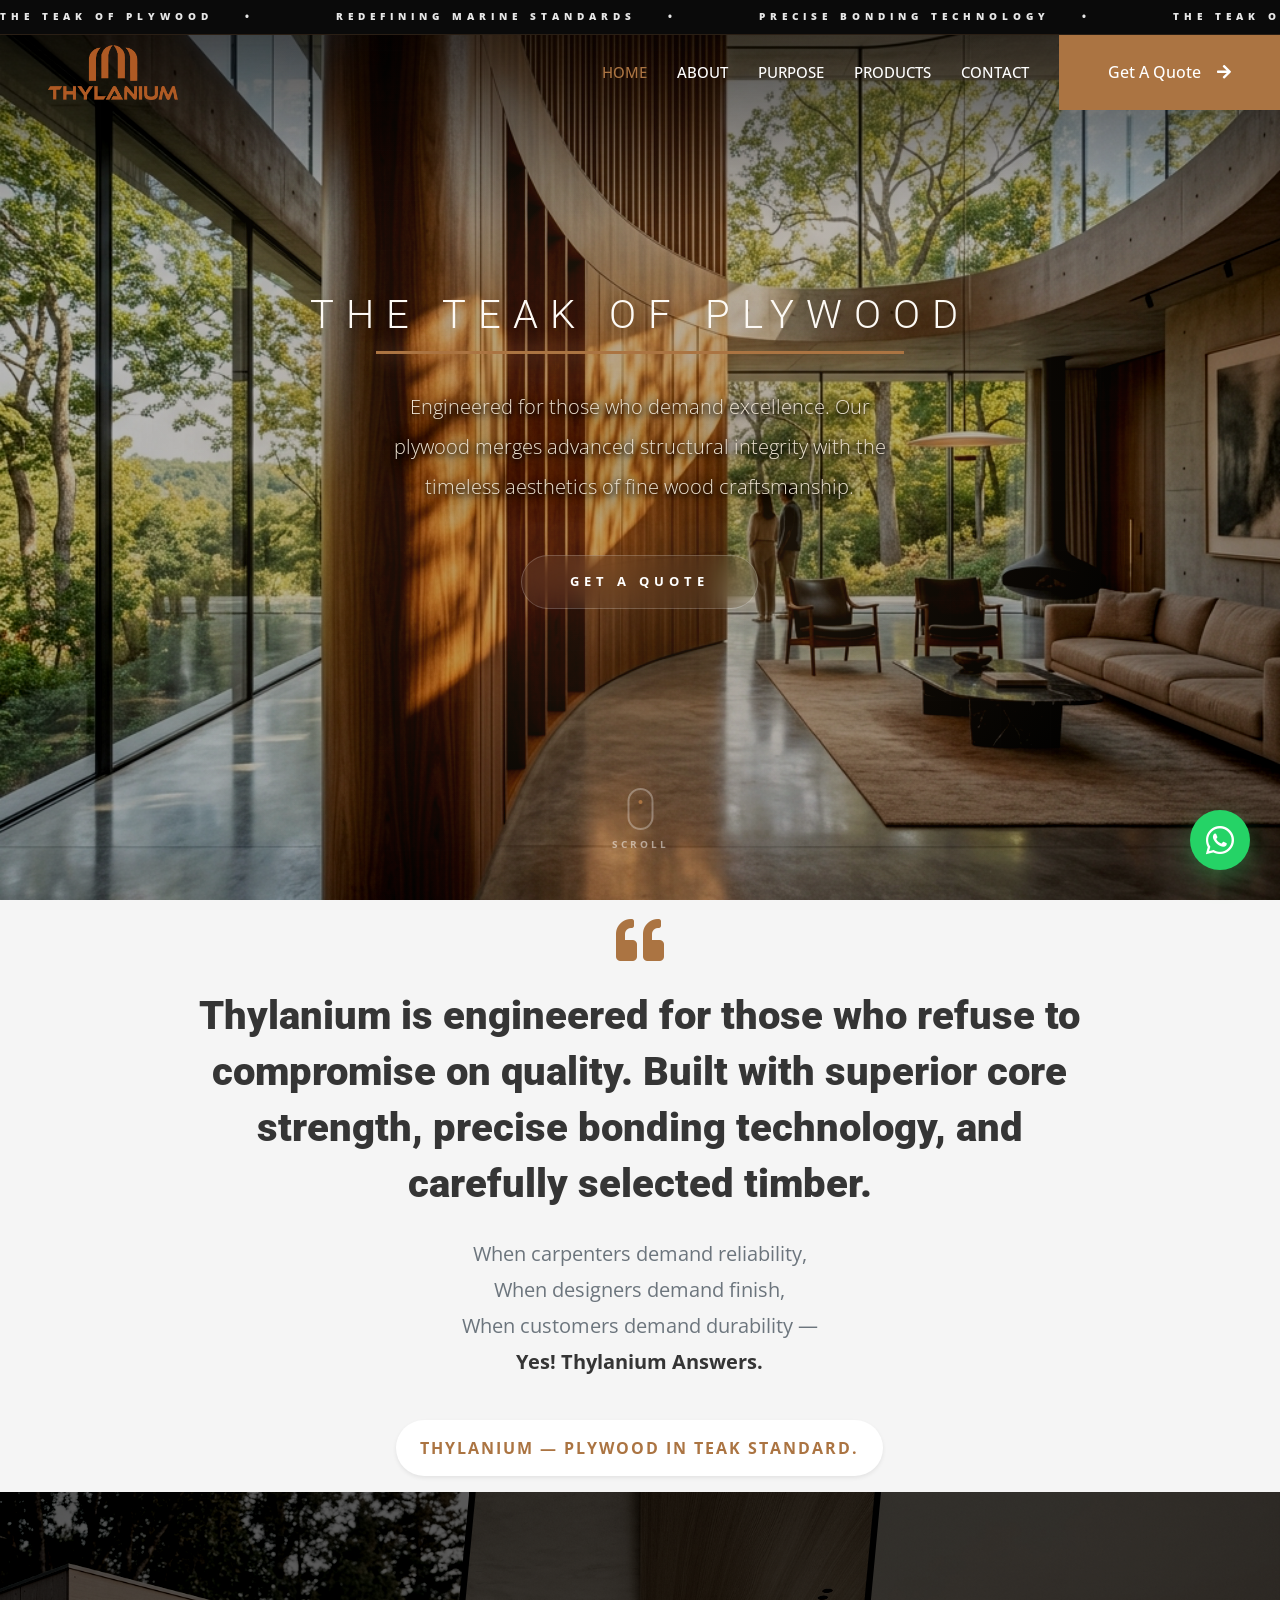
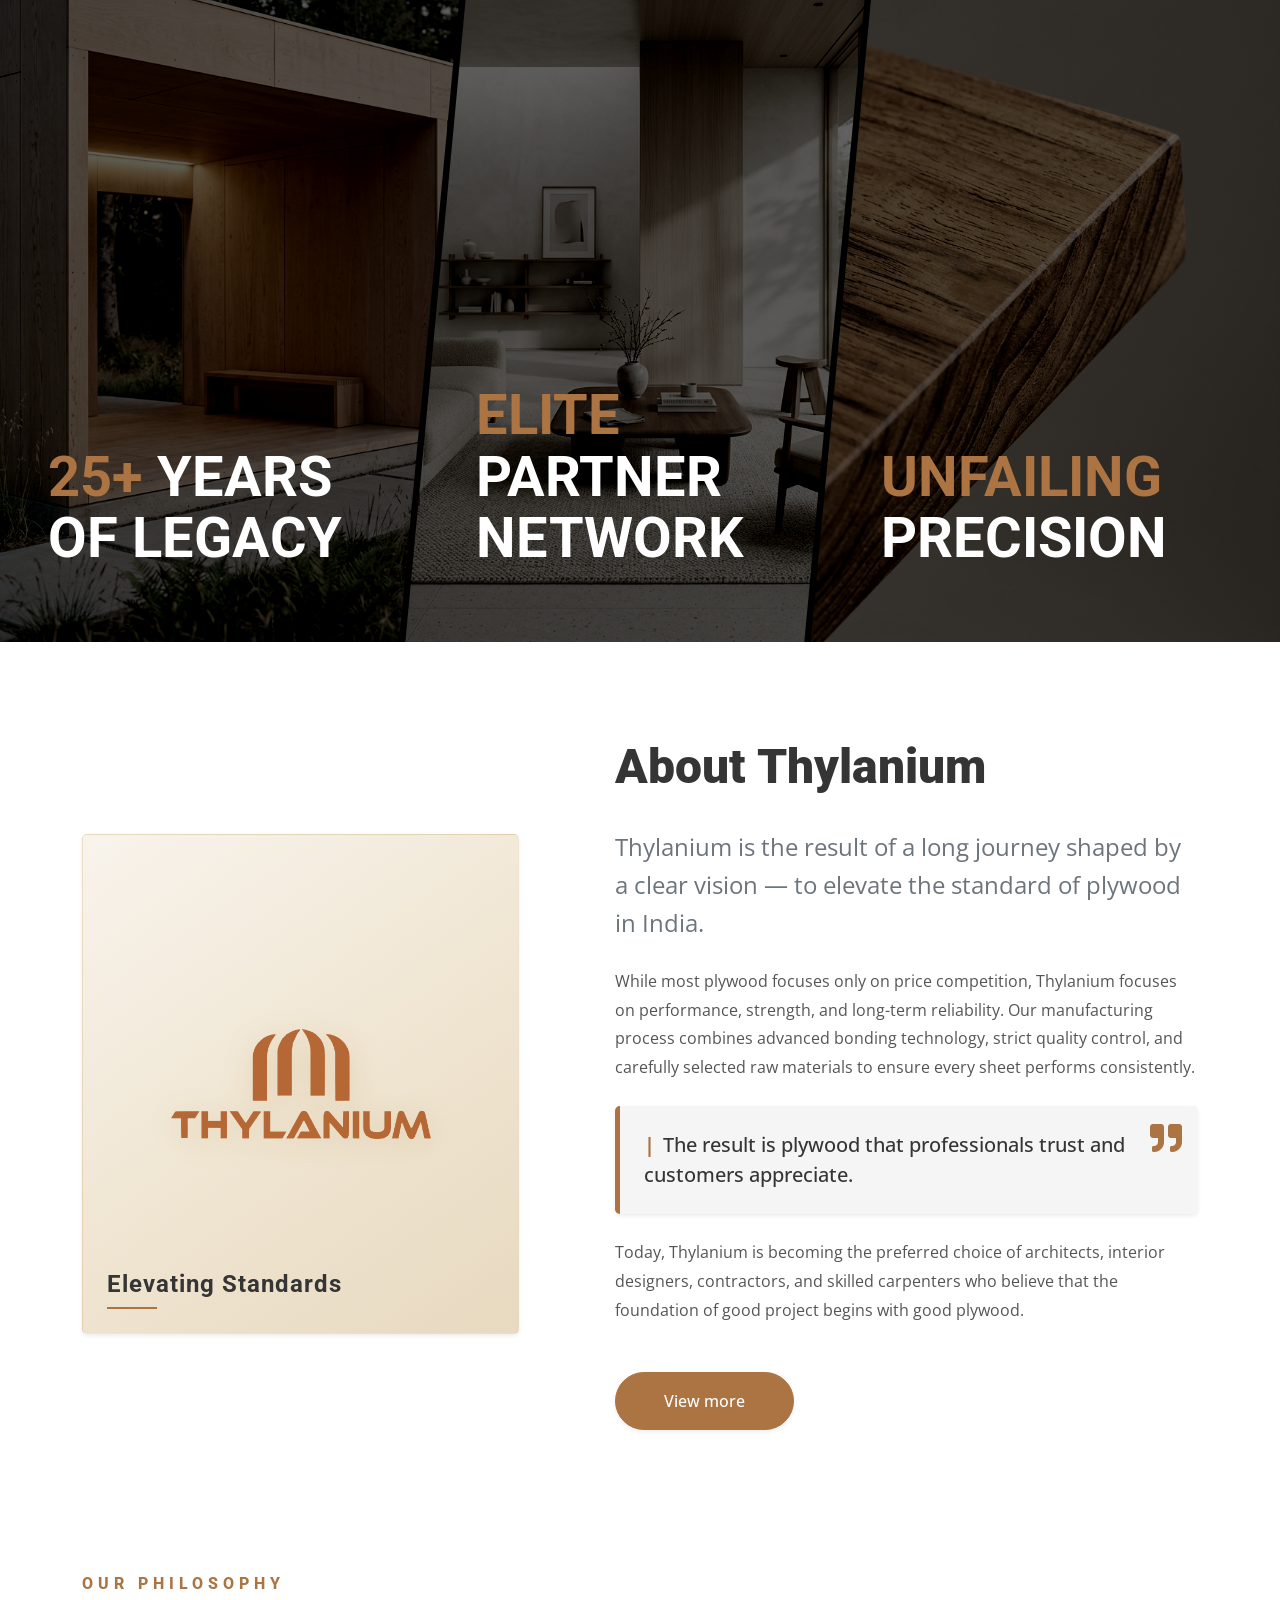
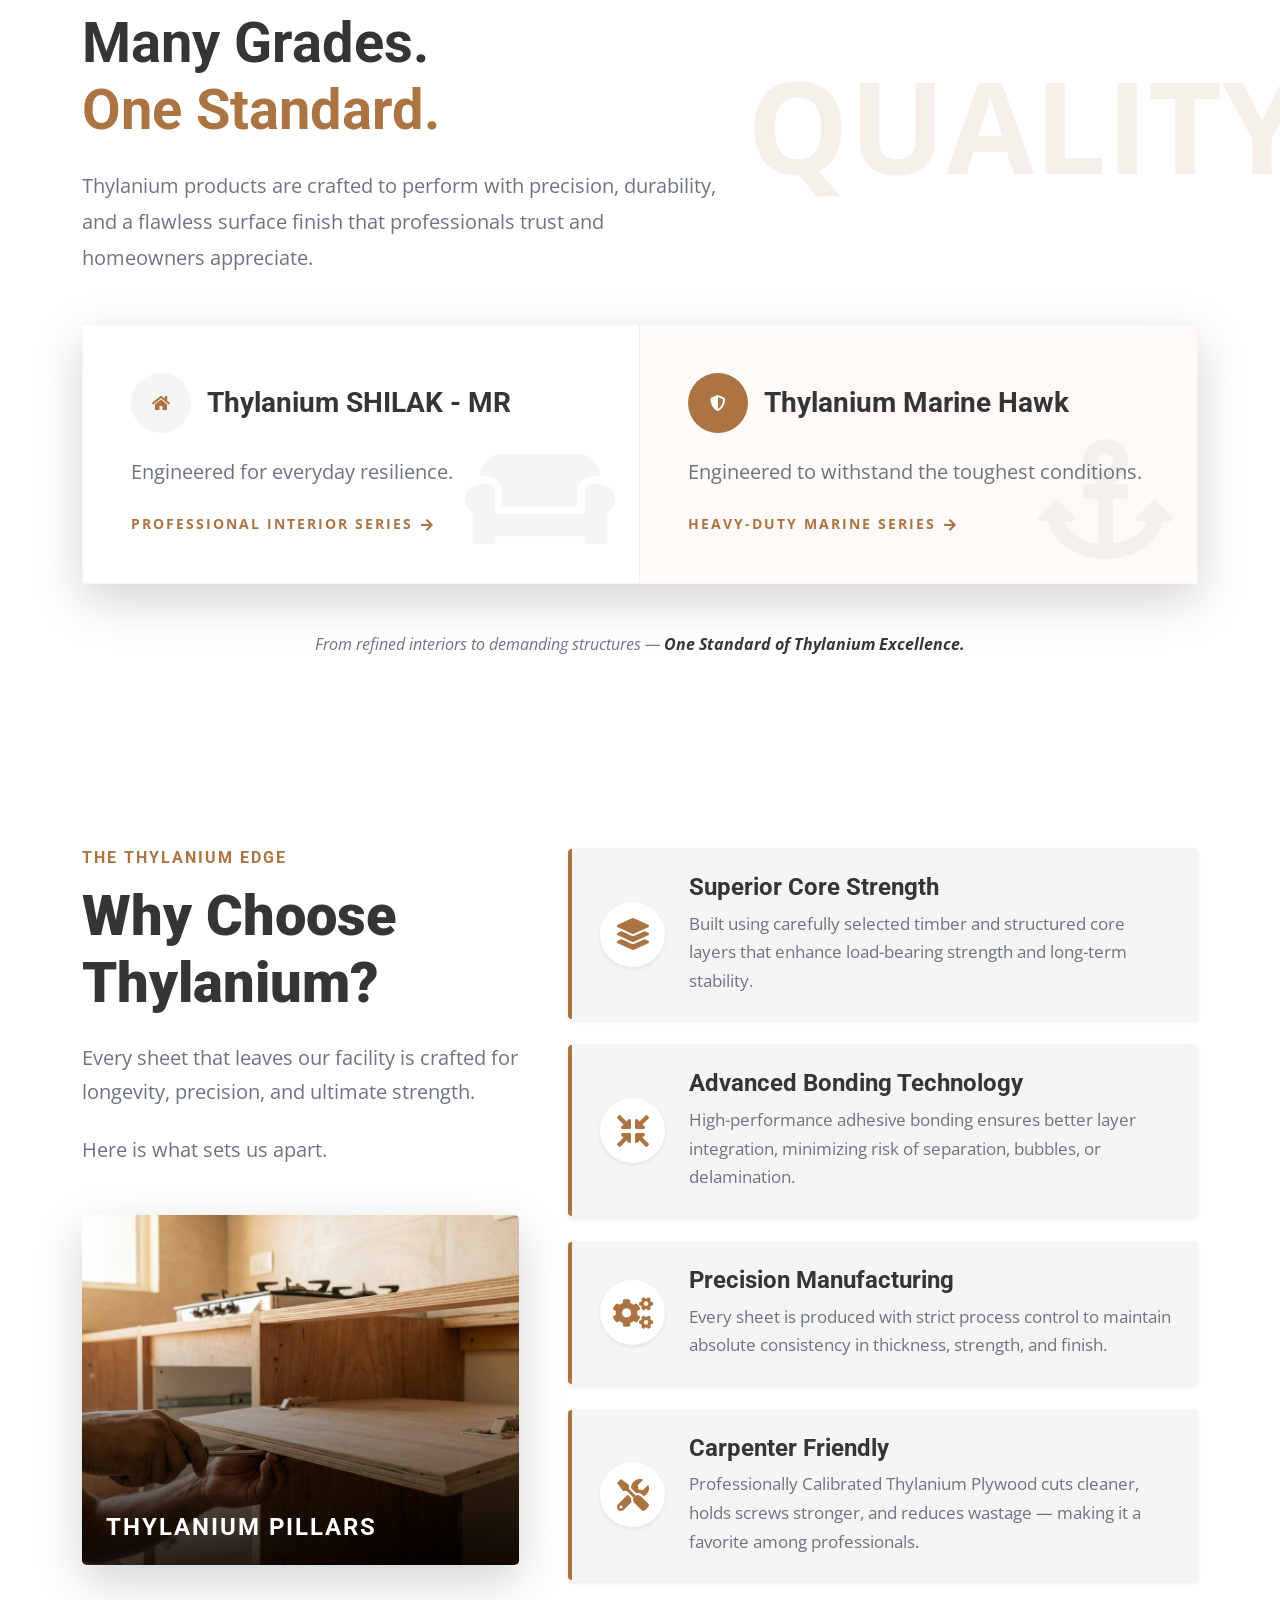
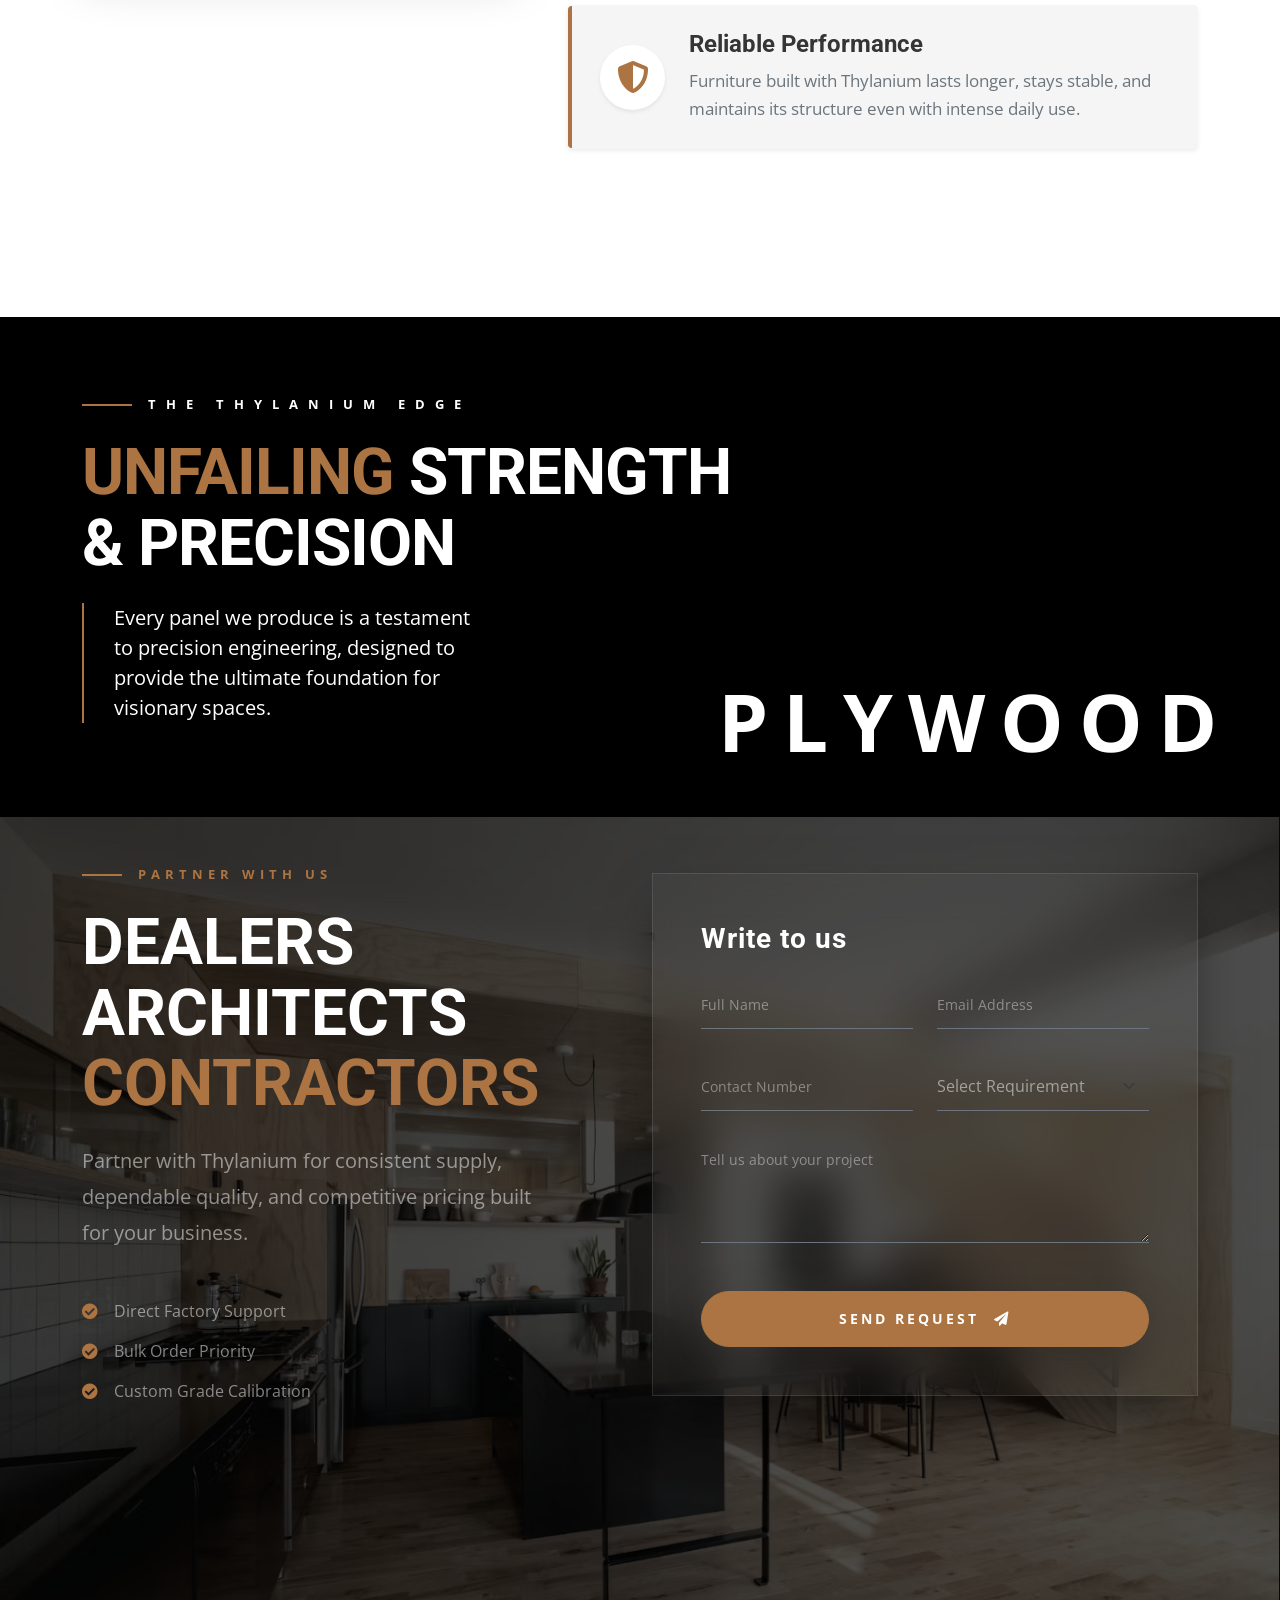
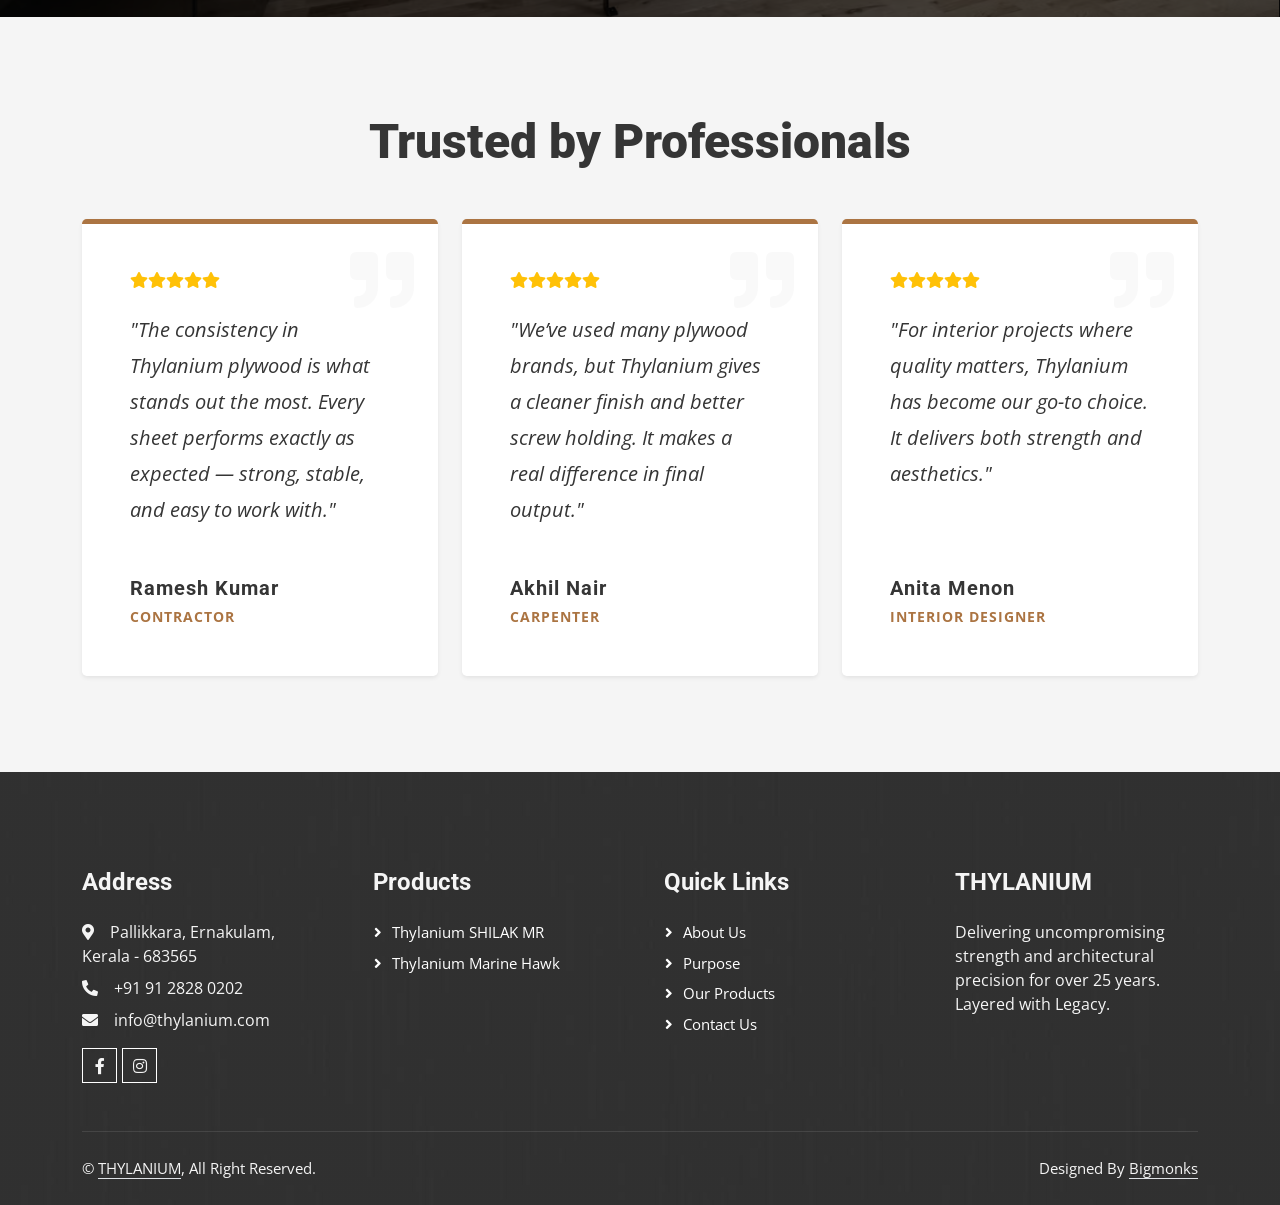
==== commit 3c0970d6: "u[pdsted new chnages 21-04-2026" ====
--- a/index.html
+++ b/index.html
@@ -47,9 +47,29 @@
 
 
 
+    <!-- Scrolling Champion Ribbon Start -->
+    <div class="champion-ribbon-wrapper bg-dark overflow-hidden fixed-top"
+        style="z-index: 1200; height: 35px; border-bottom: 1px solid rgba(171, 116, 66, 0.2); backdrop-filter: blur(10px);">
+        <div class="champion-marquee py-2">
+            <div class="marquee-content">
+                <span>THE TEAK OF PLYWOOD <span class="mx-4 opacity-50">•</span> REDEFINING MARINE STANDARDS <span
+                        class="mx-4 opacity-50">•</span> PRECISE BONDING TECHNOLOGY <span
+                        class="mx-4 opacity-50">•</span> THE TEAK OF PLYWOOD <span class="mx-4 opacity-50">•</span>
+                    REDEFINING MARINE STANDARDS <span class="mx-4 opacity-50">•</span> PRECISE BONDING TECHNOLOGY <span
+                        class="mx-4 opacity-50">•</span></span>
+                <span>THE TEAK OF PLYWOOD <span class="mx-4 opacity-50">•</span> REDEFINING MARINE STANDARDS <span
+                        class="mx-4 opacity-50">•</span> PRECISE BONDING TECHNOLOGY <span
+                        class="mx-4 opacity-50">•</span> THE TEAK OF PLYWOOD <span class="mx-4 opacity-50">•</span>
+                    REDEFINING MARINE STANDARDS <span class="mx-4 opacity-50">•</span> PRECISE BONDING TECHNOLOGY <span
+                        class="mx-4 opacity-50">•</span></span>
+            </div>
+        </div>
+    </div>
+    <!-- Scrolling Champion Ribbon End -->
+
     <!-- Navbar Start -->
     <nav class="navbar navbar-expand-lg bg-transparent navbar-dark fixed-top p-0"
-        style="transition: background-color 0.4s ease, box-shadow 0.4s ease;">
+        style="transition: background-color 0.4s ease, box-shadow 0.4s ease; top: 35px;">
         <a href="index.html" class="navbar-brand d-flex align-items-center px-4 px-lg-5">
             <img src="img/Group 2 (1).png" alt="Thylanium Logo" style="max-height: 55px; width: auto;">
         </a>
@@ -111,7 +131,8 @@
                     <div class="row justify-content-center wow fadeIn" data-wow-delay="1s">
                         <div class="col-lg-8">
                             <p class="fs-5 mb-5 px-lg-5 hero-paragraph-mobile"
-                                style="line-height: 2; font-weight: 300; color: #ece2d0; opacity: 0.9;">Engineered for
+                                style="line-height: 2; font-weight: 300; color: #ece2d0; opacity: 1; text-shadow: 0 2px 10px rgba(0,0,0,1), 0 5px 30px rgba(0,0,0,1), 0 2px 5px rgba(0,0,0,1);">
+                                Engineered for
                                 those who demand excellence.
                                 Our plywood merges advanced structural integrity with the timeless aesthetics of fine
                                 wood craftsmanship.</p>
@@ -139,6 +160,47 @@
     <!-- Hero End -->
 
     <style>
+        /* Scrolling Marquee Animation */
+        .champion-ribbon-wrapper {
+            background: #0a0a0a !important;
+        }
+
+        .champion-marquee {
+            width: 100%;
+            height: 100%;
+            display: flex;
+            align-items: center;
+        }
+
+        .marquee-content {
+            display: flex;
+            white-space: nowrap;
+            animation: marquee-scroll 40s linear infinite;
+        }
+
+        .marquee-content span {
+            color: rgba(255, 255, 255, 0.9);
+            font-size: 0.65rem;
+            letter-spacing: 5px;
+            font-weight: 800;
+            text-transform: uppercase;
+            padding-right: 50px;
+        }
+
+        @keyframes marquee-scroll {
+            0% {
+                transform: translateX(0);
+            }
+
+            100% {
+                transform: translateX(-50%);
+            }
+        }
+
+        .champion-ribbon-wrapper:hover .marquee-content {
+            animation-play-state: paused;
+        }
+
         .hero-main-title {
             font-weight: 300 !important;
         }
@@ -321,8 +383,10 @@
             }
 
             .hero-paragraph-mobile {
-                font-size: 0.9rem !important;
-                line-height: 1.6 !important;
+                font-size: 0.95rem !important;
+                line-height: 1.8 !important;
+                margin: 0 auto 2rem auto;
+                max-width: 90%;
             }
 
             .brand-intro-title {
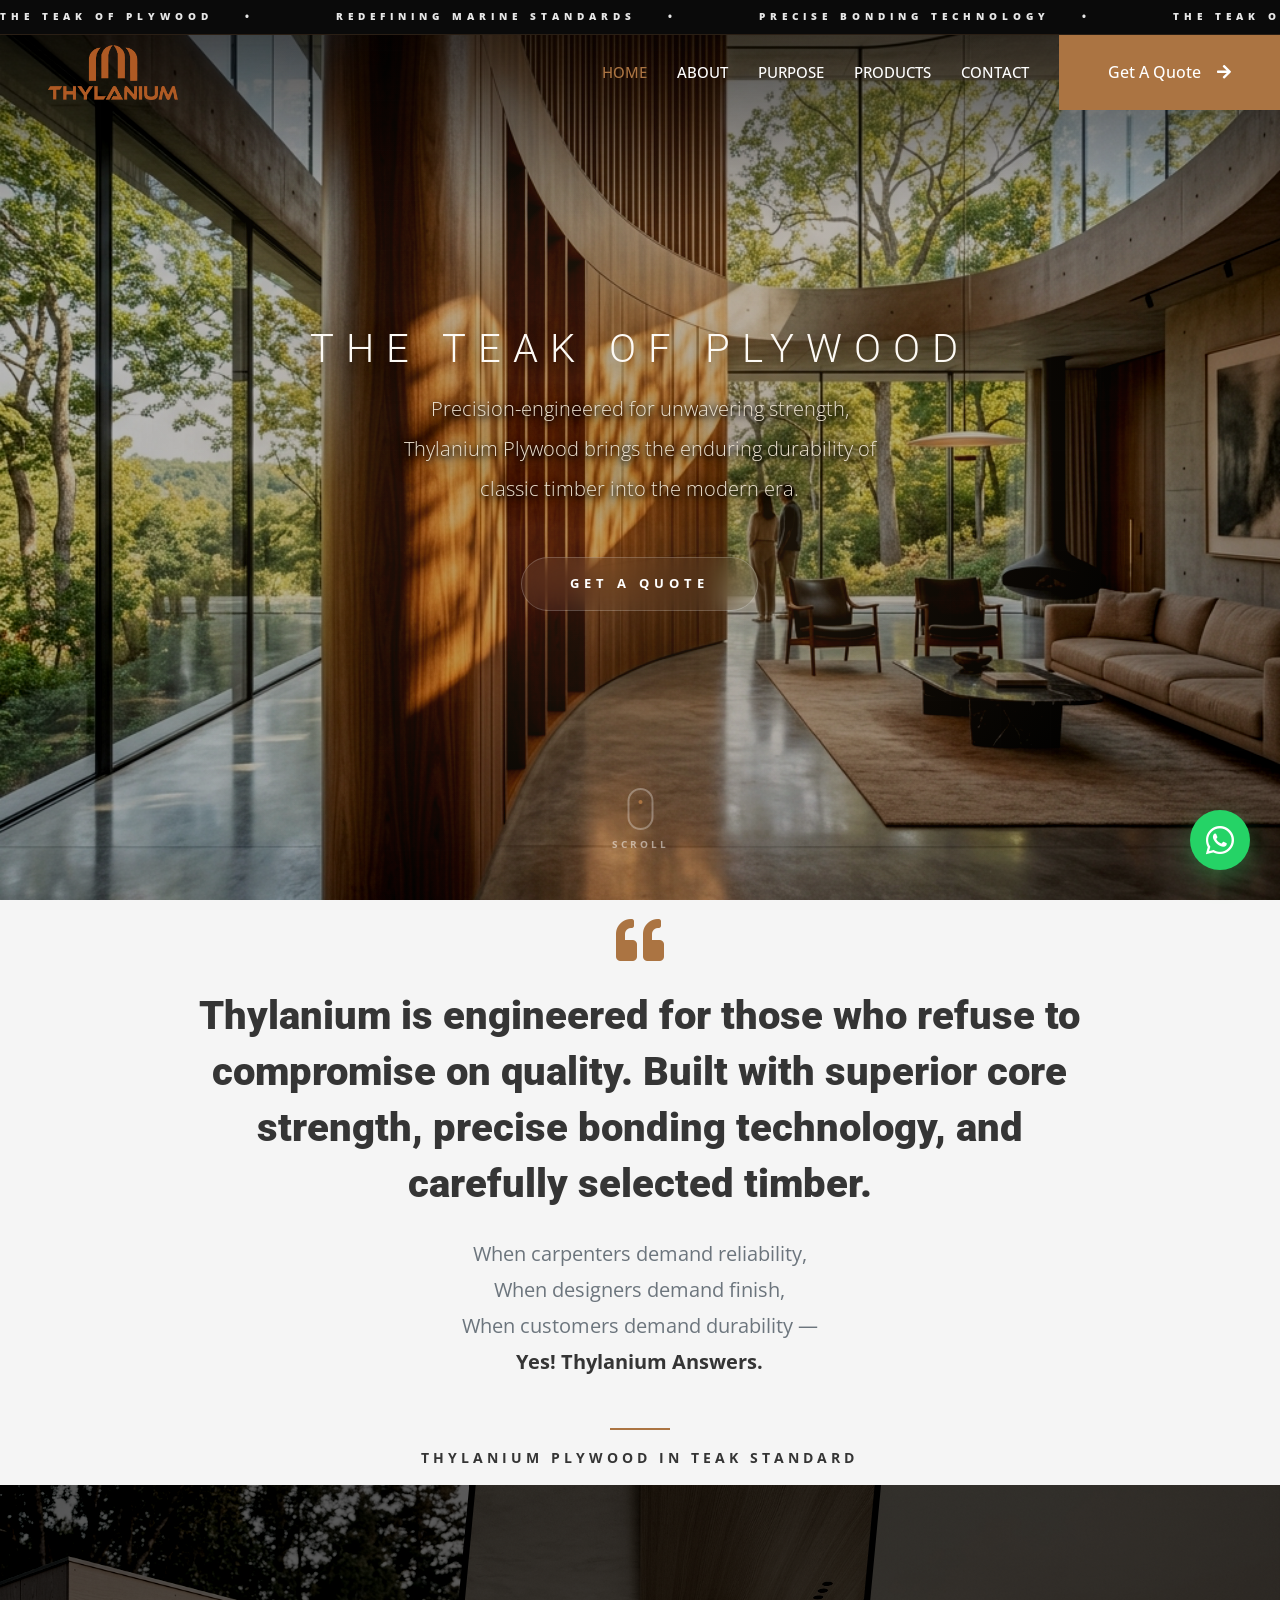
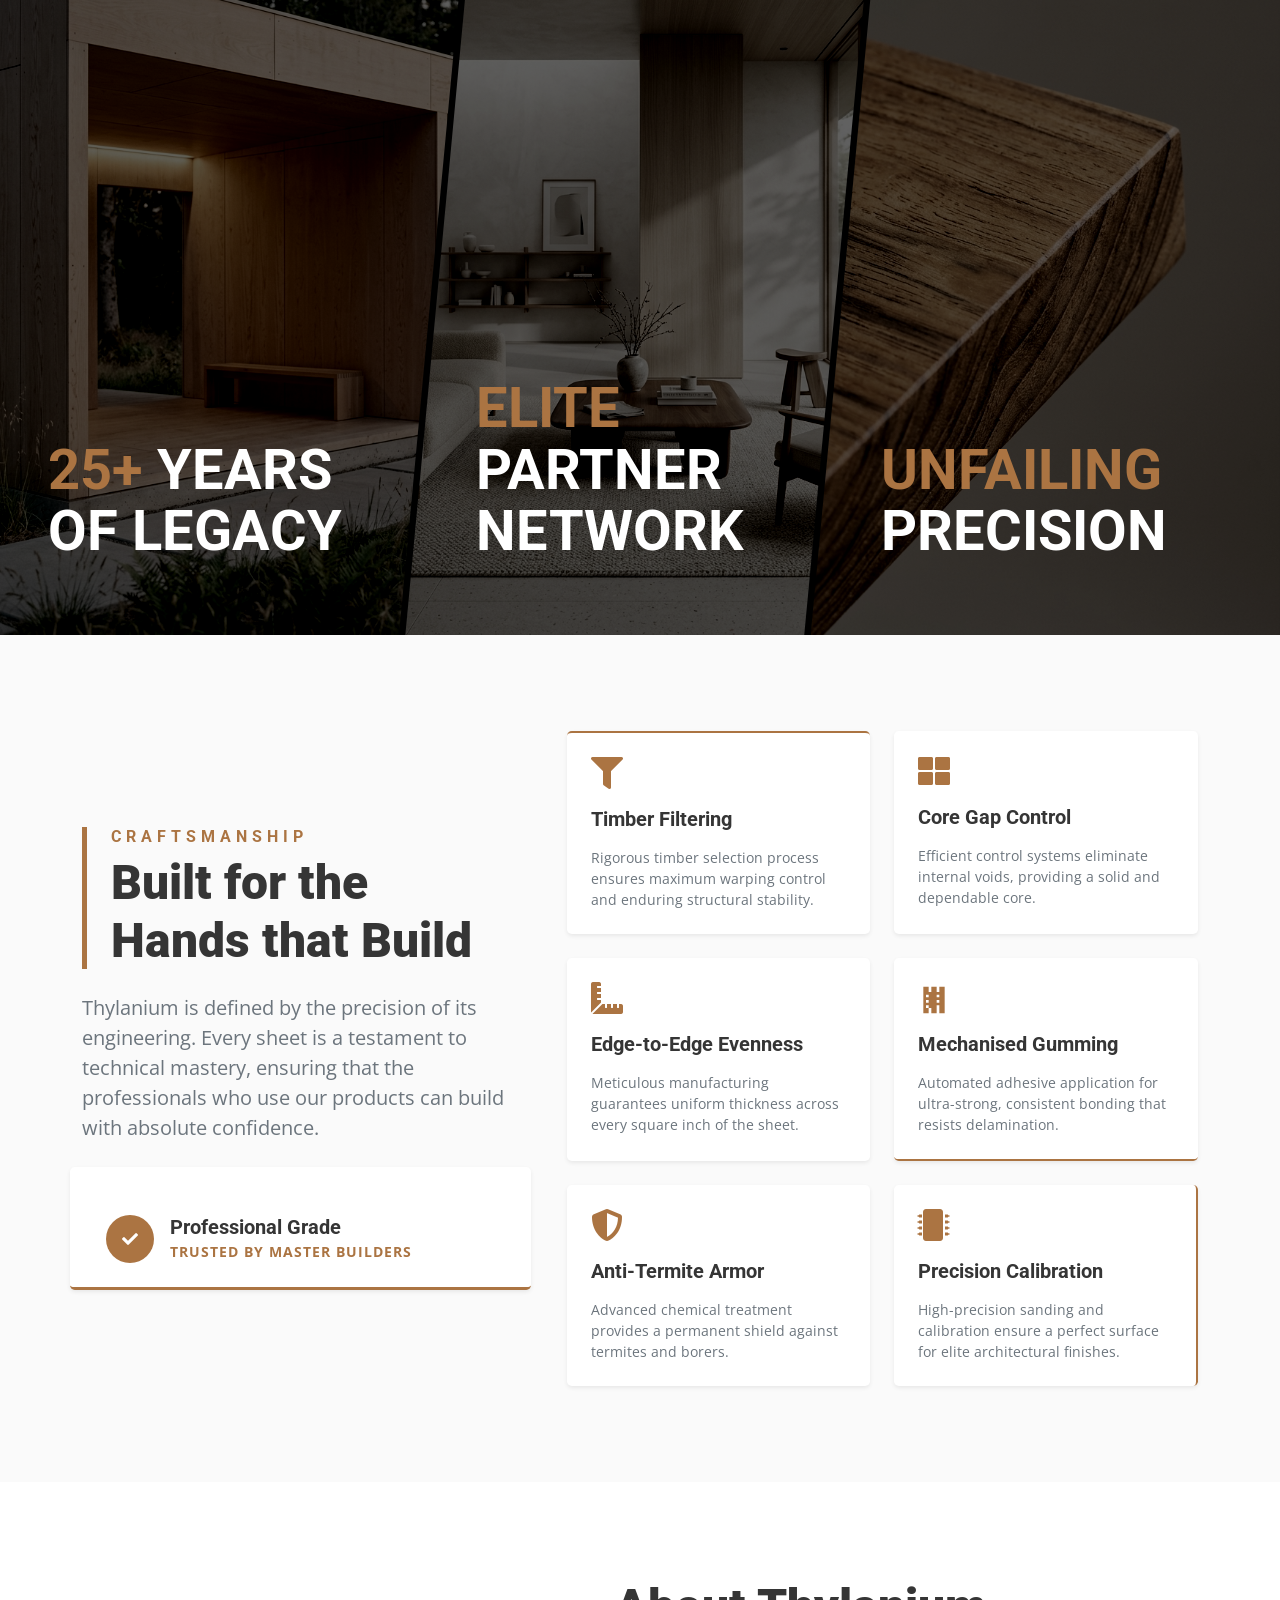
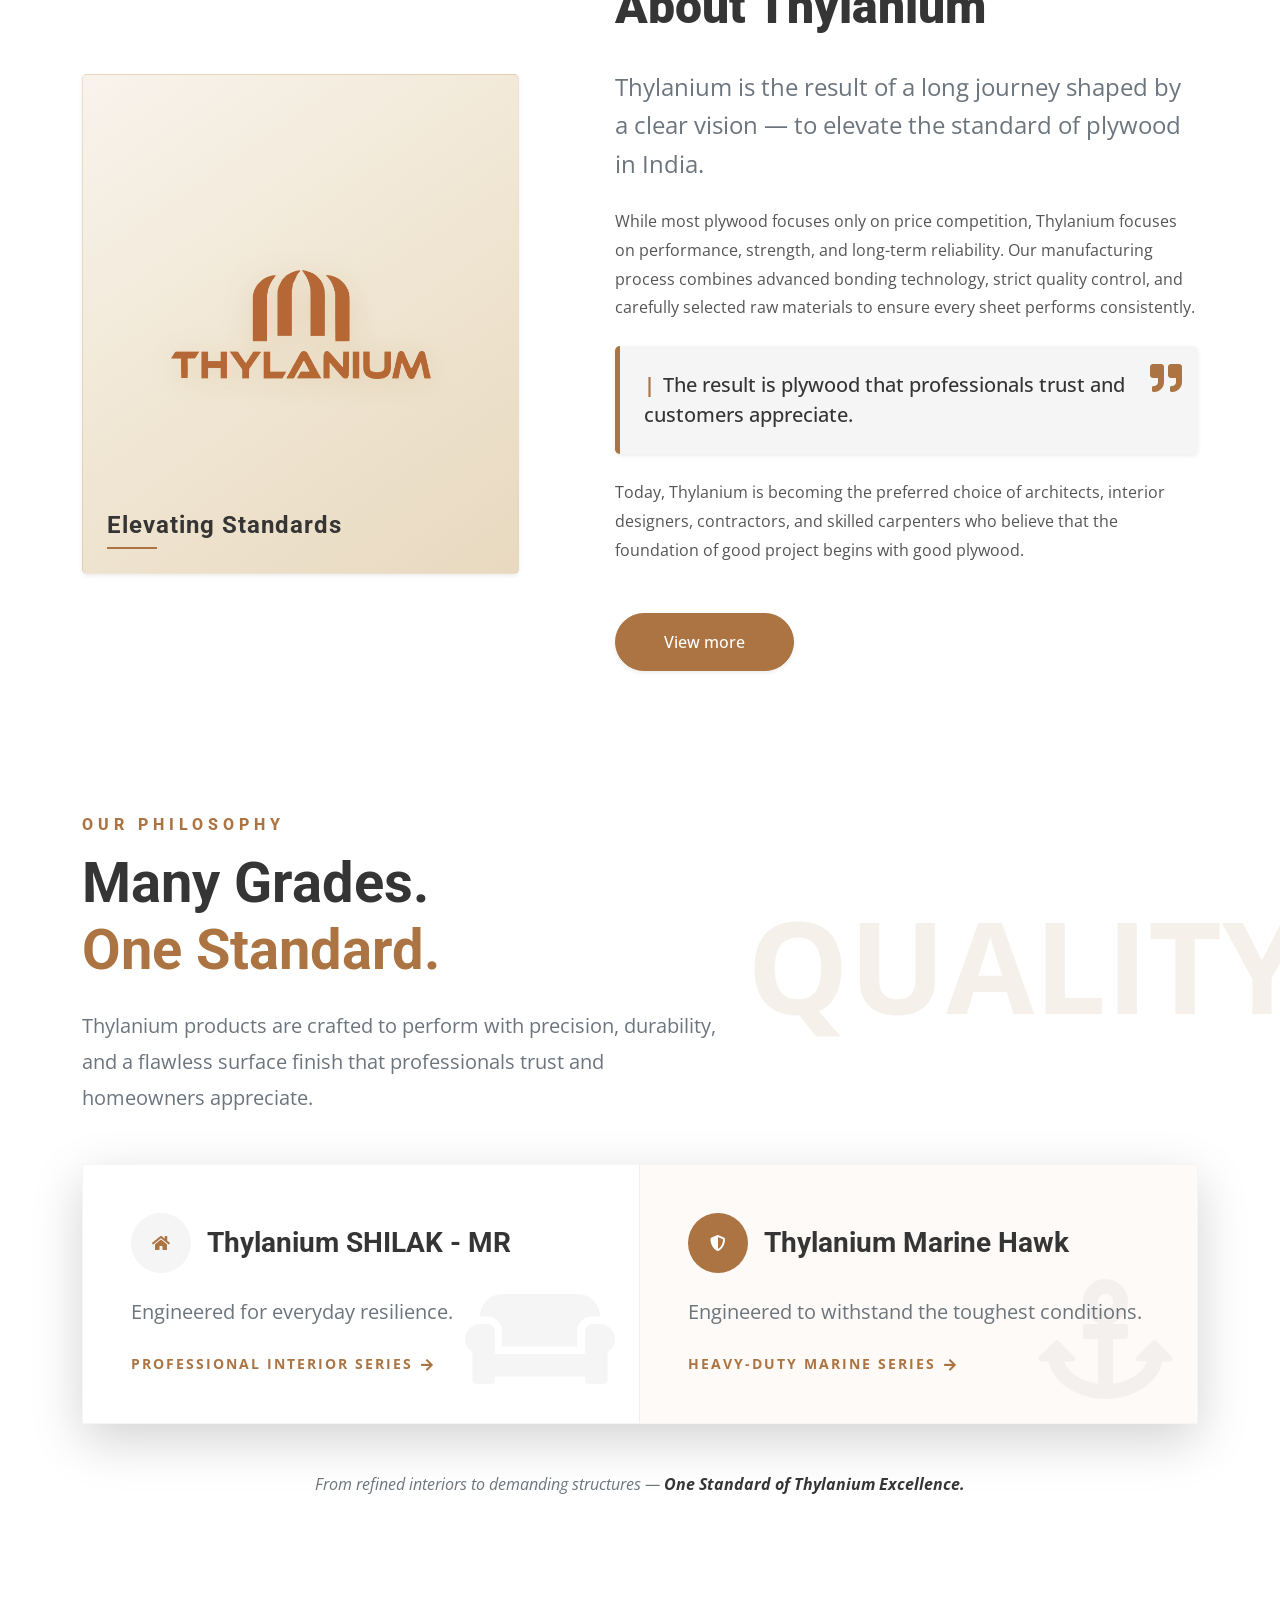
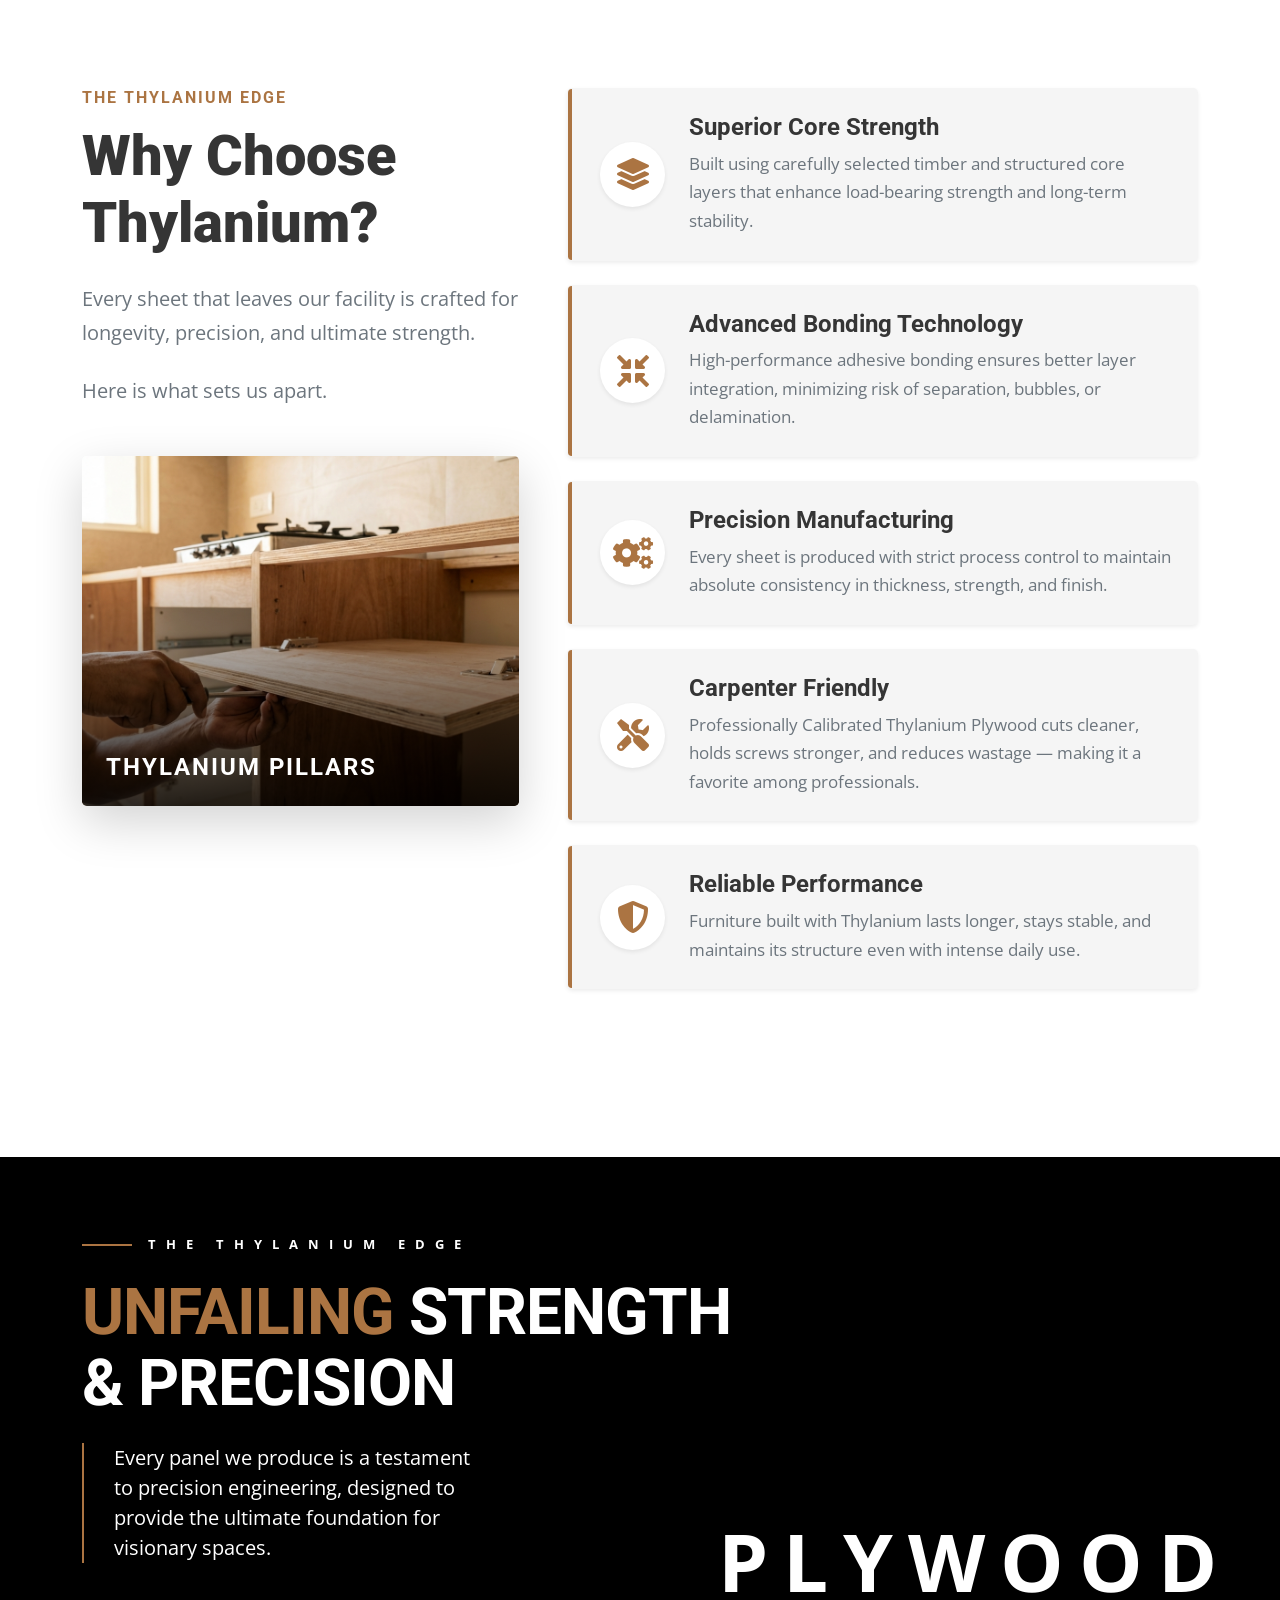
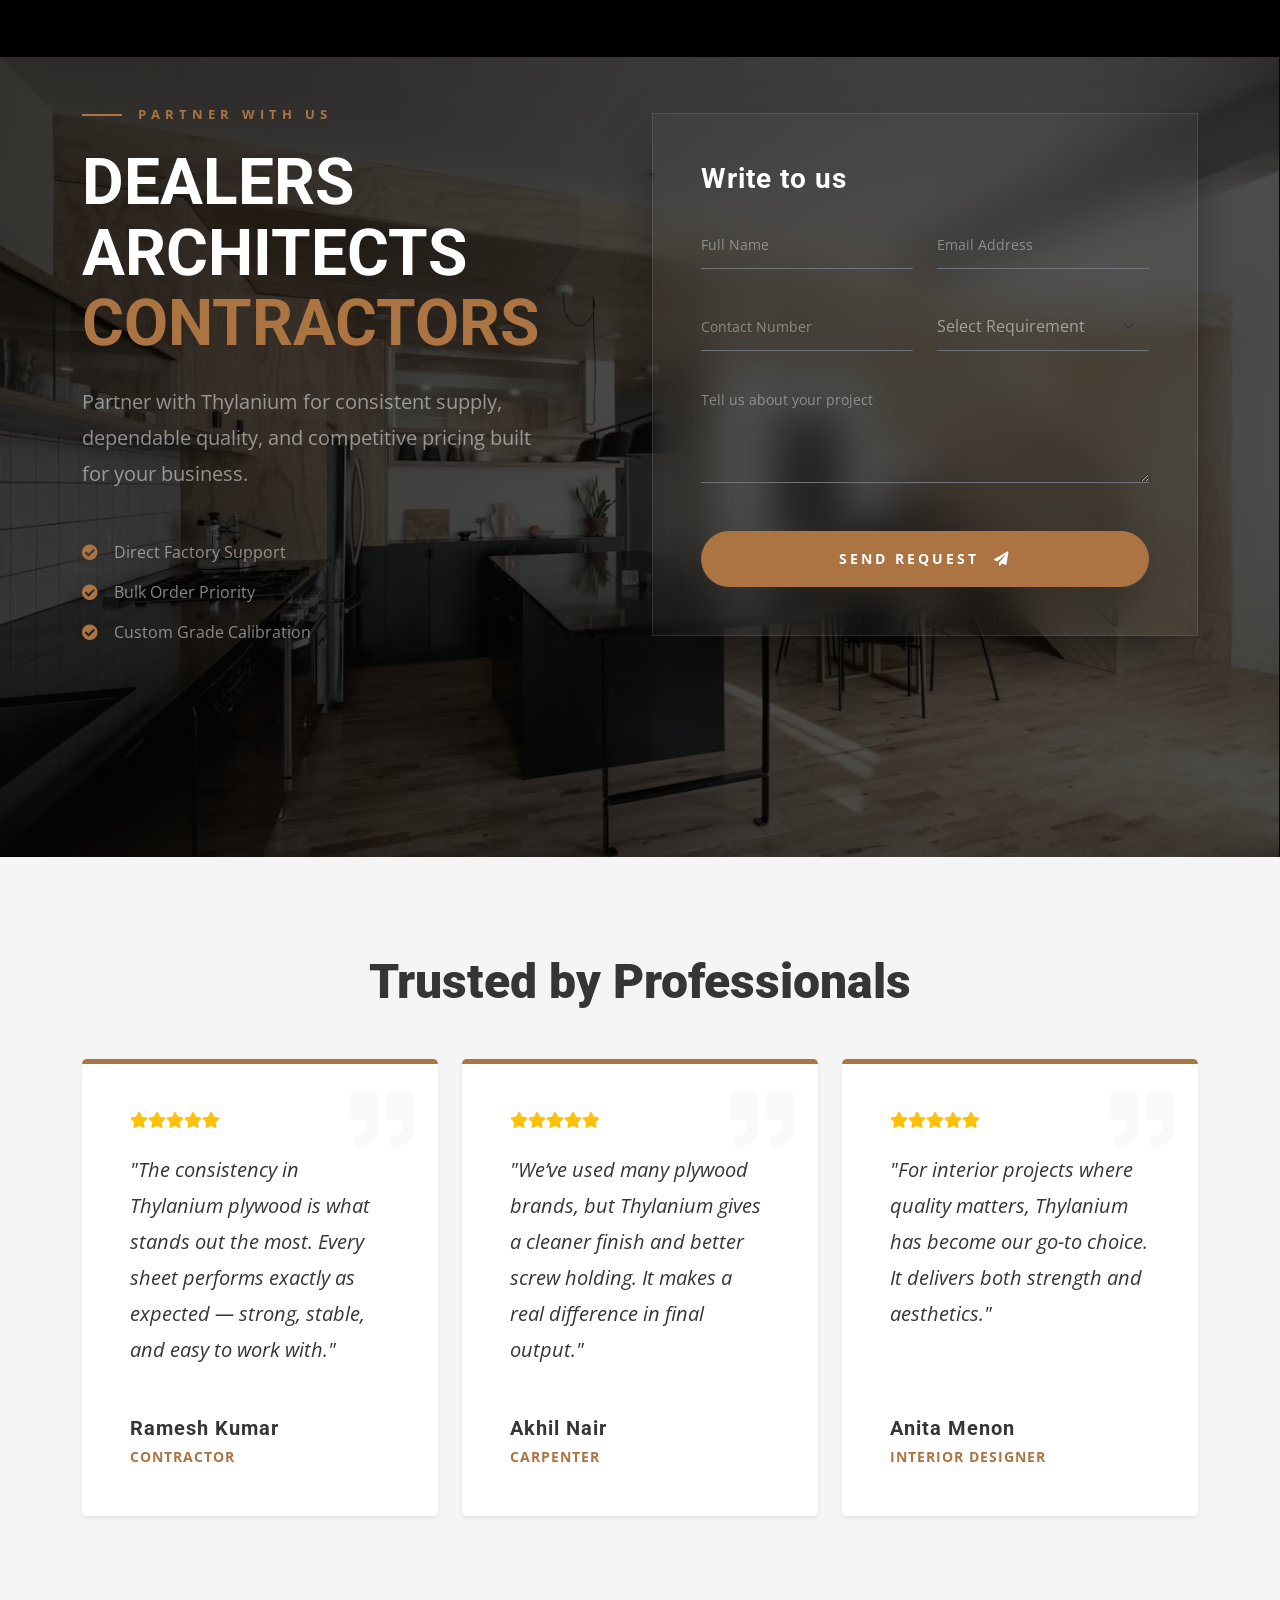
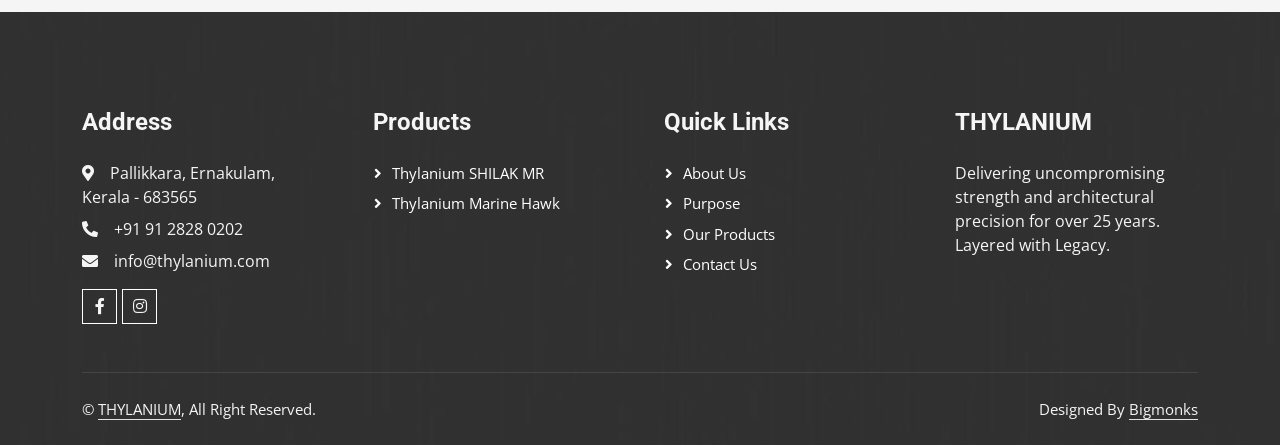
==== commit 39fcc2bb: "updated final" ====
--- a/index.html
+++ b/index.html
@@ -119,12 +119,13 @@
             <div class="row h-100 align-items-center justify-content-center">
                 <div class="col-lg-10 text-center">
                     <!-- Slogan with Animated Bar -->
-                    <div class="d-inline-block position-relative mb-5 wow fadeIn" data-wow-delay="0.8s">
+                    <div class="hero-animation-wrapper mb-3 wow fadeIn" data-wow-delay="0.8s">
+                        <div id="heroTagline" class="hero-tagline"></div>
                         <h1 id="heroTitle" class="fs-1 mb-0 hero-main-title"
                             style="letter-spacing: 12px; text-transform: uppercase; color: #fdfaf5; text-shadow: 0 4px 15px rgba(0,0,0,0.3);">
                             THE TEAK OF PLYWOOD</h1>
-                        <div class="slogan-bar"
-                            style="background: var(--primary); height: 3px; box-shadow: 0 0 20px var(--primary);"></div>
+                        <div class="slogan-bar mt-2"
+                            style="background: var(--primary); height: 3px; box-shadow: 0 0 20px var(--primary); width: 100px; margin: 0 auto;"></div>
                     </div>
 
                     <!-- Hero Paragraph (Centered) -->
@@ -132,10 +133,8 @@
                         <div class="col-lg-8">
                             <p class="fs-5 mb-5 px-lg-5 hero-paragraph-mobile"
                                 style="line-height: 2; font-weight: 300; color: #ece2d0; opacity: 1; text-shadow: 0 2px 10px rgba(0,0,0,1), 0 5px 30px rgba(0,0,0,1), 0 2px 5px rgba(0,0,0,1);">
-                                Engineered for
-                                those who demand excellence.
-                                Our plywood merges advanced structural integrity with the timeless aesthetics of fine
-                                wood craftsmanship.</p>
+                                Precision-engineered for unwavering strength, Thylanium Plywood brings the enduring
+                                durability of classic timber into the modern era.</p>
                         </div>
                     </div>
 
@@ -212,8 +211,35 @@
             background-size: 50px 50px;
         }
 
+        .hero-tagline {
+            display: block;
+            min-height: 24px;
+            font-size: 0.85rem;
+            letter-spacing: 7px;
+            text-transform: uppercase;
+            color: #ffffff;
+            font-weight: 900;
+            opacity: 0;
+            transform: translateY(10px);
+            transition: all 1s cubic-bezier(0.4, 0, 0.2, 1);
+            margin-bottom: 12px;
+            text-shadow: 0 4px 15px rgba(0,0,0,1), 0 2px 5px rgba(0,0,0,0.8);
+        }
+
         #heroTitle {
-            transition: opacity 1s ease-in-out;
+            transition: all 1.2s cubic-bezier(0.4, 0, 0.2, 1);
+            text-shadow: 0 10px 30px rgba(0,0,0,0.5), 0 0 20px rgba(0,0,0,0.3) !important;
+        }
+
+        .hero-tagline.active {
+            opacity: 1;
+            transform: translateY(0);
+        }
+
+        .hero-main-title.shrunk {
+            font-size: 2.5rem !important;
+            letter-spacing: 8px !important;
+            opacity: 0.8;
         }
 
         .ken-burns {
@@ -409,6 +435,8 @@
             }
         }
     </style>
+
+
     <!-- Brand Intro Start -->
     <div class="container-fluid bg-light p-0">
         <div class="container py-3">
@@ -425,16 +453,19 @@
                         When customers demand durability —<br>
                         <strong class="text-dark">Yes! Thylanium Answers.</strong>
                     </p>
-                    <div class="d-inline-flex align-items-center bg-white rounded-pill shadow-sm px-4 py-3 mt-3">
-                        <span class="fw-bold text-primary brand-intro-badge"
-                            style="letter-spacing: 2px; text-transform: uppercase;">Thylanium — Plywood in Teak
-                            Standard.</span>
+                    <div class="mt-5 wow fadeIn" data-wow-delay="0.6s">
+                        <div class="d-inline-block position-relative">
+                            <div class="brand-signature-line" style="width: 60px; height: 2px; background: var(--primary); margin: 0 auto 15px auto;"></div>
+                            <span class="fw-bold text-dark brand-intro-badge"
+                                style="letter-spacing: 4px; text-transform: uppercase; font-size: 0.85rem;">Thylanium Plywood in Teak Standard</span>
+                        </div>
                     </div>
                 </div>
             </div>
         </div>
     </div>
     <!-- Brand Intro End -->
+
     <!-- PURPOSE Section: Architectural Precision Interface -->
     <style>
         .monolith-pillar:hover {
@@ -639,6 +670,102 @@
 
 
 
+    <!-- Technical Excellence Section Start -->
+    <div class="container-fluid py-5" style="background: #fafafa;">
+        <div class="container py-5">
+            <div class="row g-5 align-items-center">
+                <div class="col-lg-5 wow fadeIn" data-wow-delay="0.1s">
+                    <div class="ps-4 border-start border-5 border-primary">
+                        <h6 class="text-primary text-uppercase mb-2" style="letter-spacing: 5px;">Craftsmanship</h6>
+                        <h1 class="display-5 mb-4">Built for the <br>Hands that Build</h1>
+                    </div>
+                    <p class="mb-5 text-muted fs-5">Thylanium is defined by the precision of its engineering. Every sheet is a testament to technical mastery, ensuring that the professionals who use our products can build with absolute confidence.</p>
+                    <div class="row g-4 shadow-sm bg-white p-4 rounded-3 border-bottom border-primary border-3">
+                        <div class="col-12">
+                            <div class="d-flex align-items-center">
+                                <div class="btn-lg-square bg-primary rounded-circle text-white">
+                                    <i class="fa fa-check"></i>
+                                </div>
+                                <div class="ms-3">
+                                    <h5 class="mb-0">Professional Grade</h5>
+                                    <small class="text-uppercase text-primary fw-bold" style="letter-spacing: 1px;">Trusted by Master Builders</small>
+                                </div>
+                            </div>
+                        </div>
+                    </div>
+                </div>
+                <div class="col-lg-7">
+                    <div class="row g-4">
+                        <div class="col-md-6 wow fadeIn" data-wow-delay="0.2s">
+                            <div class="feature-card p-4 h-100 transition-all bg-white shadow-sm rounded-3 border-top border-primary border-2">
+                                <div class="icon-box mb-3 text-primary">
+                                    <i class="fa fa-filter fa-2x"></i>
+                                </div>
+                                <h5 class="mb-3">Timber Filtering</h5>
+                                <p class="text-muted mb-0 small">Rigorous timber selection process ensures maximum warping control and enduring structural stability.</p>
+                            </div>
+                        </div>
+                        <div class="col-md-6 wow fadeIn" data-wow-delay="0.3s">
+                            <div class="feature-card p-4 h-100 transition-all bg-white shadow-sm rounded-3">
+                                <div class="icon-box mb-3 text-primary">
+                                    <i class="fa fa-th-large fa-2x"></i>
+                                </div>
+                                <h5 class="mb-3">Core Gap Control</h5>
+                                <p class="text-muted mb-0 small">Efficient control systems eliminate internal voids, providing a solid and dependable core.</p>
+                            </div>
+                        </div>
+                        <div class="col-md-6 wow fadeIn" data-wow-delay="0.4s">
+                            <div class="feature-card p-4 h-100 transition-all bg-white shadow-sm rounded-3">
+                                <div class="icon-box mb-3 text-primary">
+                                    <i class="fa fa-ruler-combined fa-2x"></i>
+                                </div>
+                                <h5 class="mb-3">Edge-to-Edge Evenness</h5>
+                                <p class="text-muted mb-0 small">Meticulous manufacturing guarantees uniform thickness across every square inch of the sheet.</p>
+                            </div>
+                        </div>
+                        <div class="col-md-6 wow fadeIn" data-wow-delay="0.5s">
+                            <div class="feature-card p-4 h-100 transition-all bg-white shadow-sm rounded-3 border-bottom border-primary border-2">
+                                <div class="icon-box mb-3 text-primary">
+                                    <i class="fa fa-bond fa-2x"><svg width="32" height="32" viewBox="0 0 24 24" fill="currentColor"><path d="M16 2v4h-2v-4h-4v4h-2v-4h-4v20h4v-4h2v4h4v-4h2v4h4v-20h-4zm-8 16h-2v-2h2v2zm0-4h-2v-2h2v2zm0-4h-2v-2h2v2zm8 8h-2v-2h2v2zm0-4h-2v-2h2v2zm0-4h-2v-2h2v2z"/></svg></i>
+                                </div>
+                                <h5 class="mb-3">Mechanised Gumming</h5>
+                                <p class="text-muted mb-0 small">Automated adhesive application for ultra-strong, consistent bonding that resists delamination.</p>
+                            </div>
+                        </div>
+                        <div class="col-md-6 wow fadeIn" data-wow-delay="0.6s">
+                            <div class="feature-card p-4 h-100 transition-all bg-white shadow-sm rounded-3">
+                                <div class="icon-box mb-3 text-primary">
+                                    <i class="fa fa-shield-alt fa-2x"></i>
+                                </div>
+                                <h5 class="mb-3">Anti-Termite Armor</h5>
+                                <p class="text-muted mb-0 small">Advanced chemical treatment provides a permanent shield against termites and borers.</p>
+                            </div>
+                        </div>
+                        <div class="col-md-6 wow fadeIn" data-wow-delay="0.7s">
+                            <div class="feature-card p-4 h-100 transition-all bg-white shadow-sm rounded-3 border-end border-primary border-2">
+                                <div class="icon-box mb-3 text-primary">
+                                    <i class="fa fa-microchip fa-2x"></i>
+                                </div>
+                                <h5 class="mb-3">Precision Calibration</h5>
+                                <p class="text-muted mb-0 small">High-precision sanding and calibration ensure a perfect surface for elite architectural finishes.</p>
+                            </div>
+                        </div>
+                    </div>
+                </div>
+            </div>
+        </div>
+    </div>
+    <style>
+        .feature-card {
+            transition: all 0.3s ease;
+        }
+        .feature-card:hover {
+            transform: translateY(-10px);
+            box-shadow: 0 15px 30px rgba(0,0,0,0.1) !important;
+            border-color: var(--primary) !important;
+        }
+    </style>
+    <!-- Technical Excellence Section End -->
     <!-- About Start -->
     <div class="container-xxl py-5 my-5">
         <div class="container">
@@ -1230,17 +1357,28 @@
             window.location.href = mailtoLink;
         }
 
-        // Hero Title Animation
+        // Premium Hero Title Sequence
         setTimeout(() => {
             const title = document.getElementById('heroTitle');
-            if (title) {
+            const tagline = document.getElementById('heroTagline');
+            if (title && tagline) {
+                // Phase 1: Fade out current title
                 title.style.opacity = 0;
+                title.style.transform = 'translateY(-20px)';
+                
                 setTimeout(() => {
+                    // Phase 2: Move "THE TEAK OF PLYWOOD" to tagline and show new title
+                    tagline.innerText = 'THE TEAK OF PLYWOOD';
+                    tagline.classList.add('active');
+                    
                     title.innerText = 'LAYERED WITH LEGACY';
+                    title.style.letterSpacing = '12px';
+                    title.style.transform = 'translateY(0)';
                     title.style.opacity = 1;
+                    title.style.color = '#fdfaf5';
                 }, 1000);
             }
-        }, 3000);
+        }, 6000);
     </script>
     <!-- JavaScript Libraries -->
     <script src="https://code.jquery.com/jquery-3.4.1.min.js"></script>
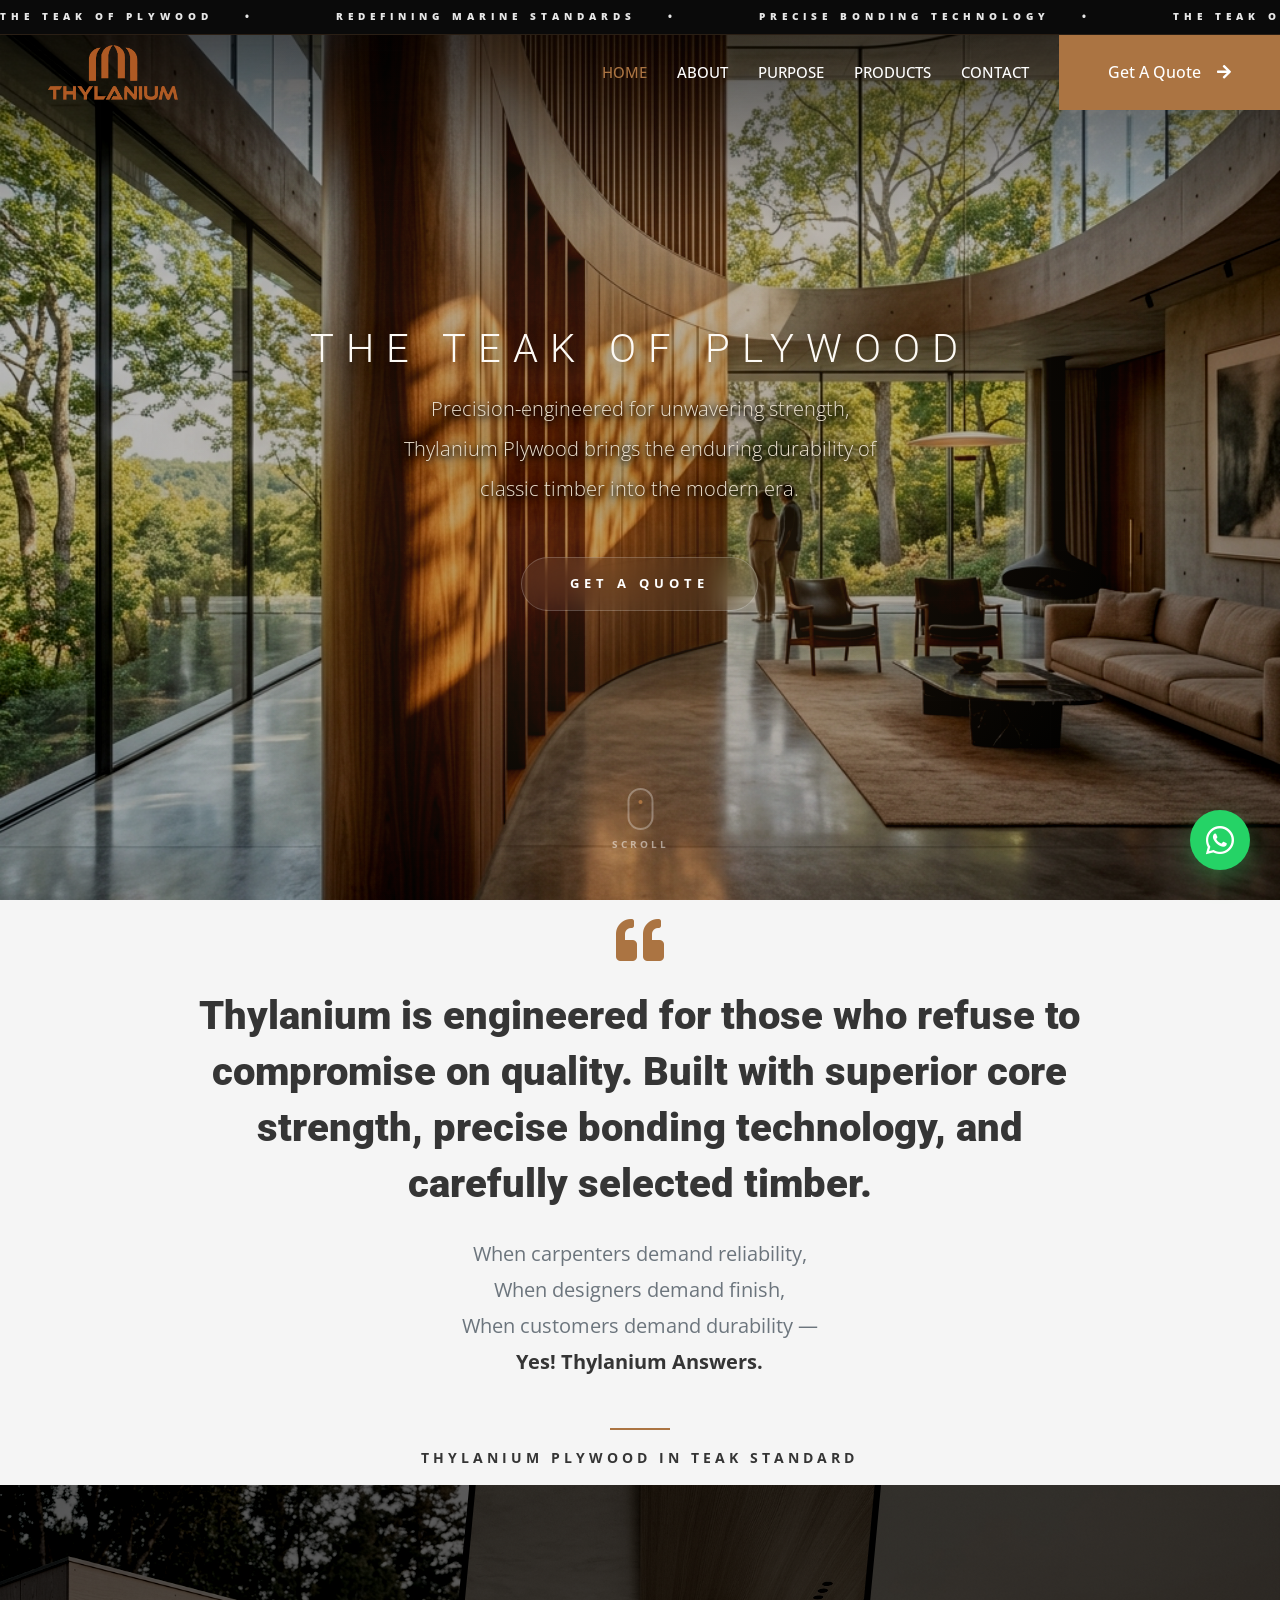
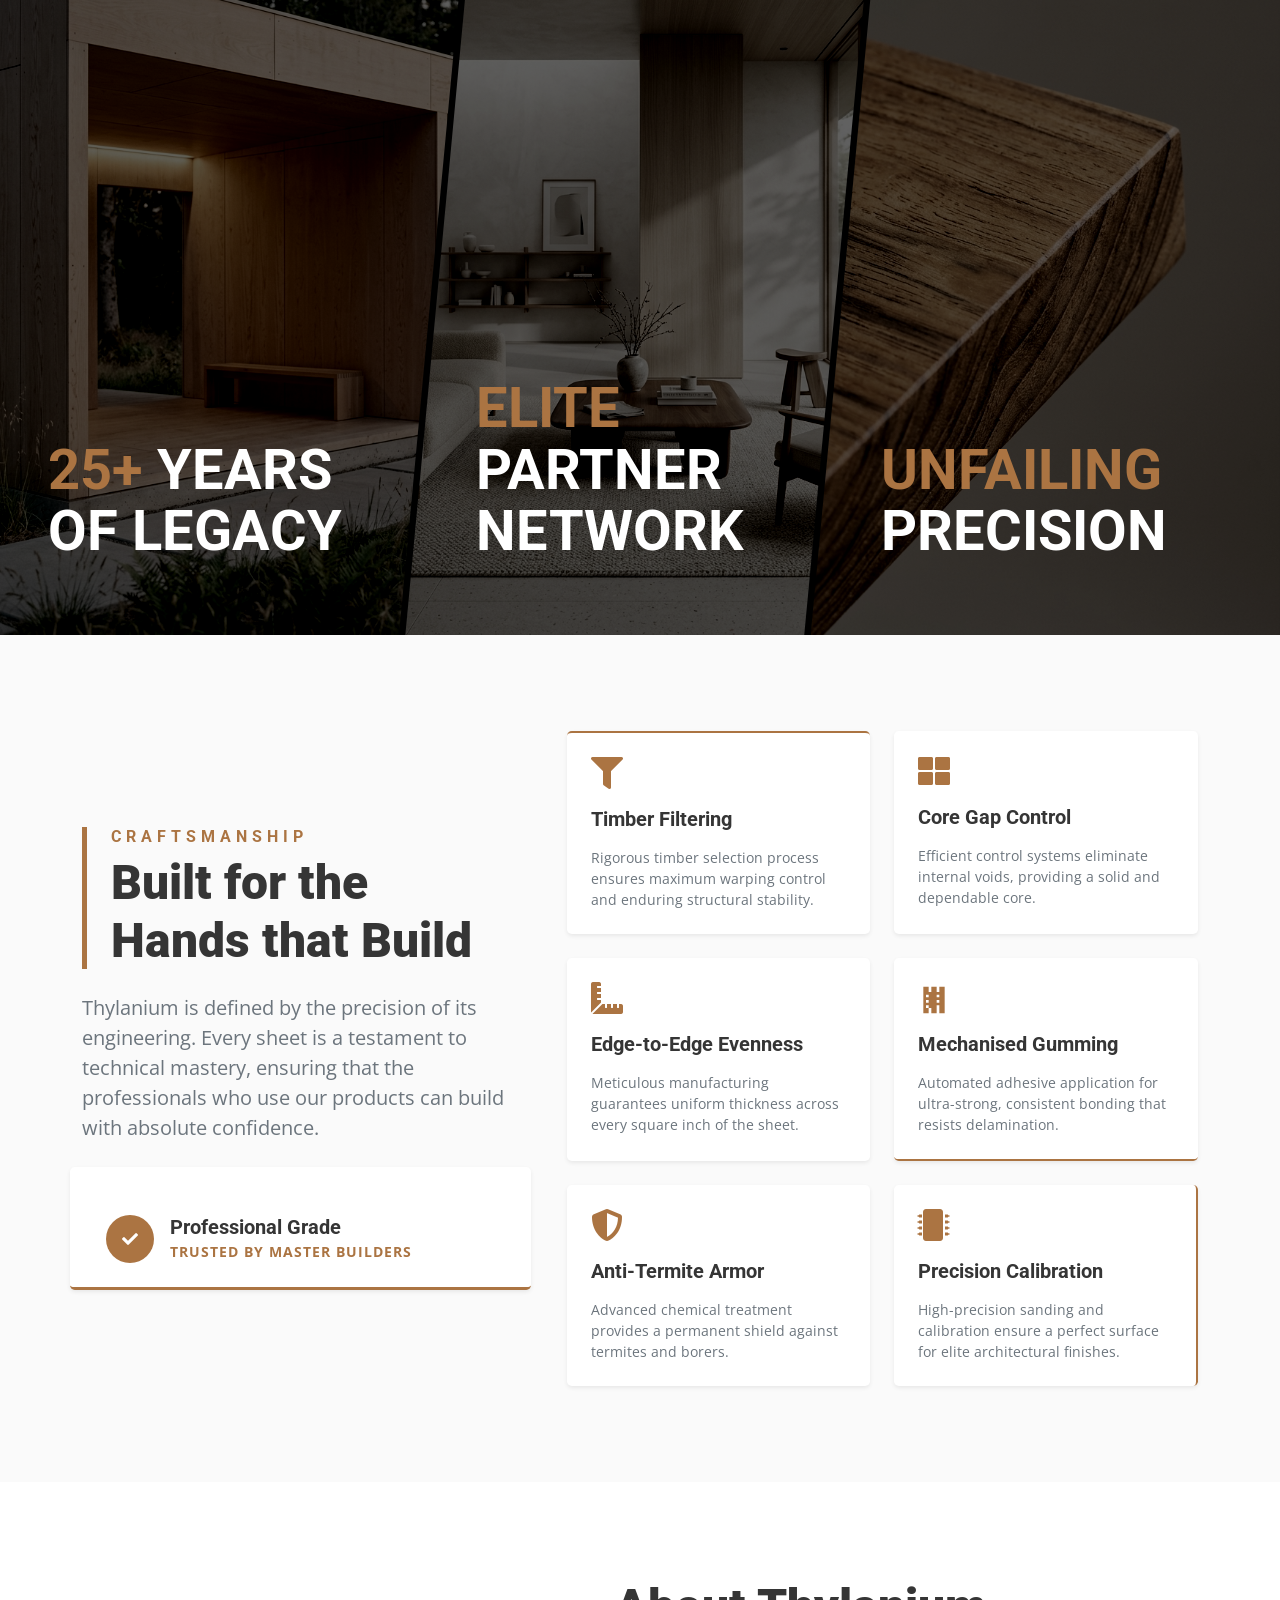
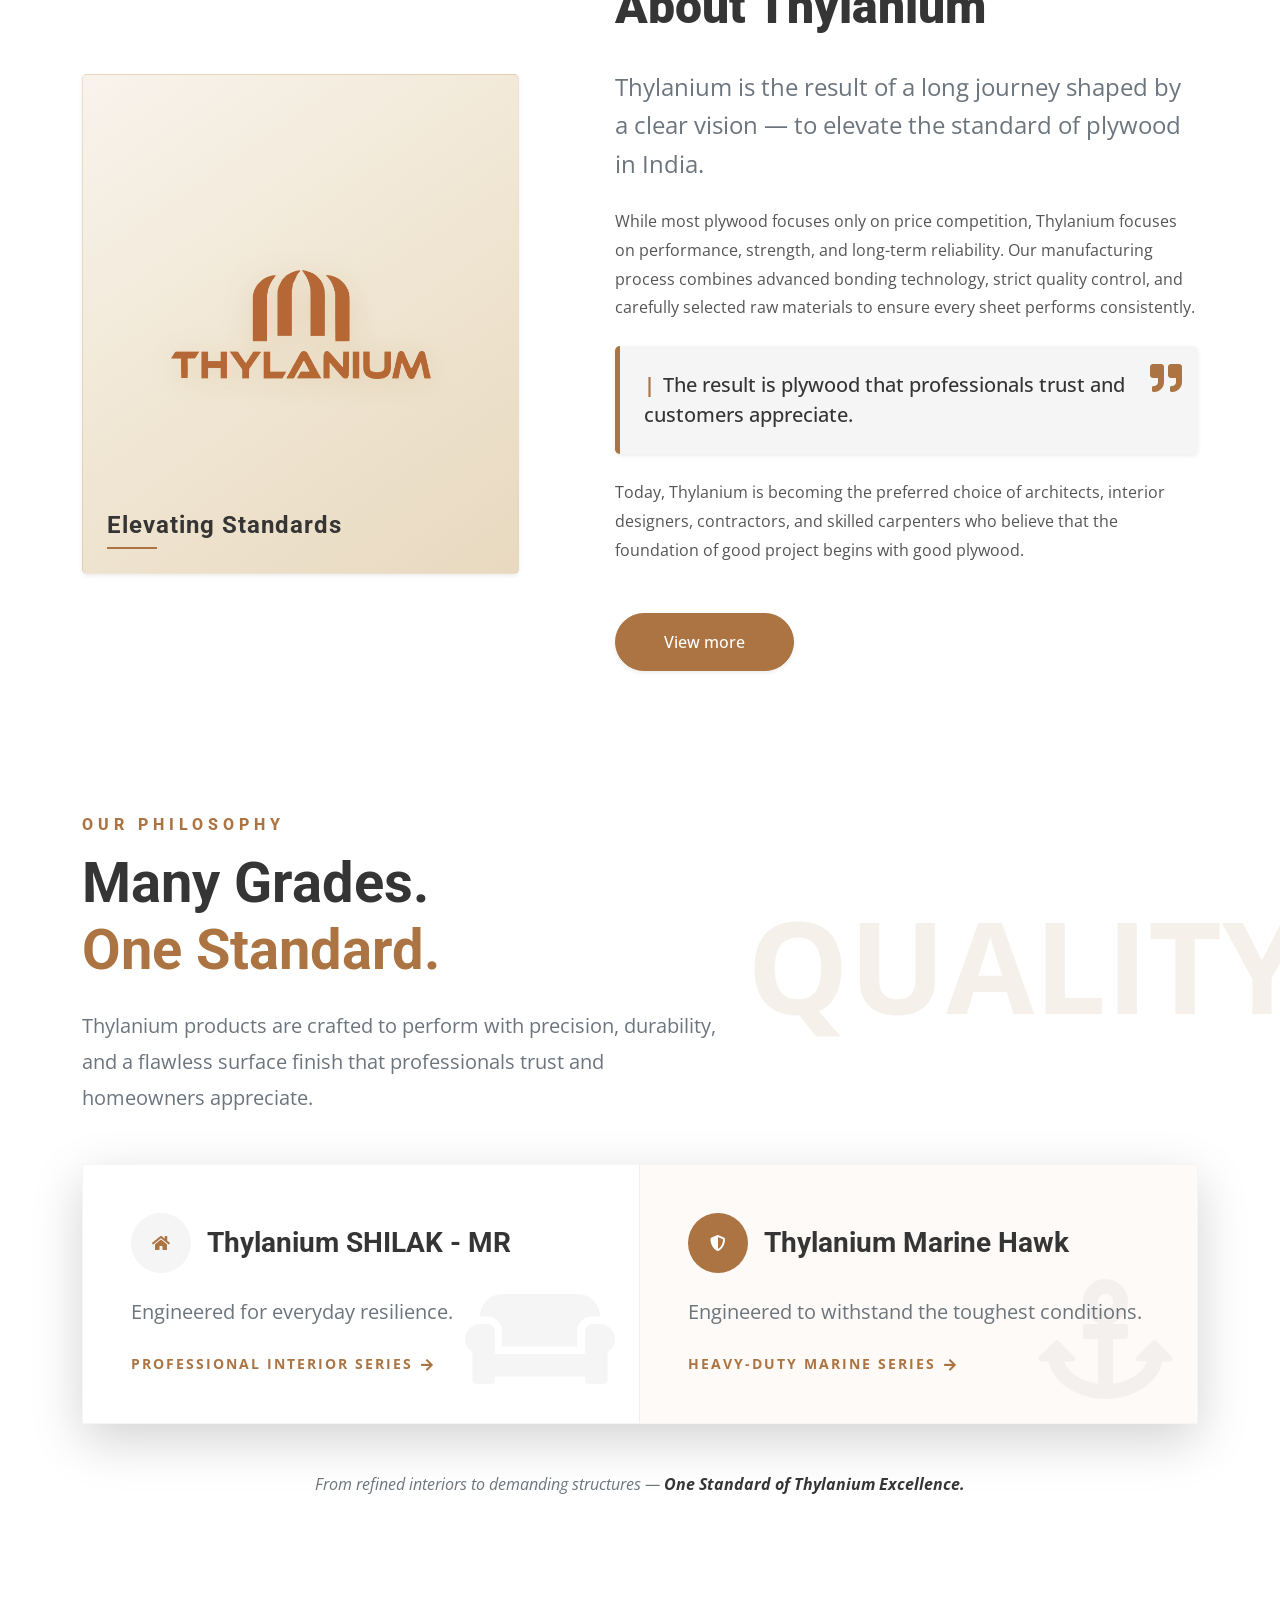
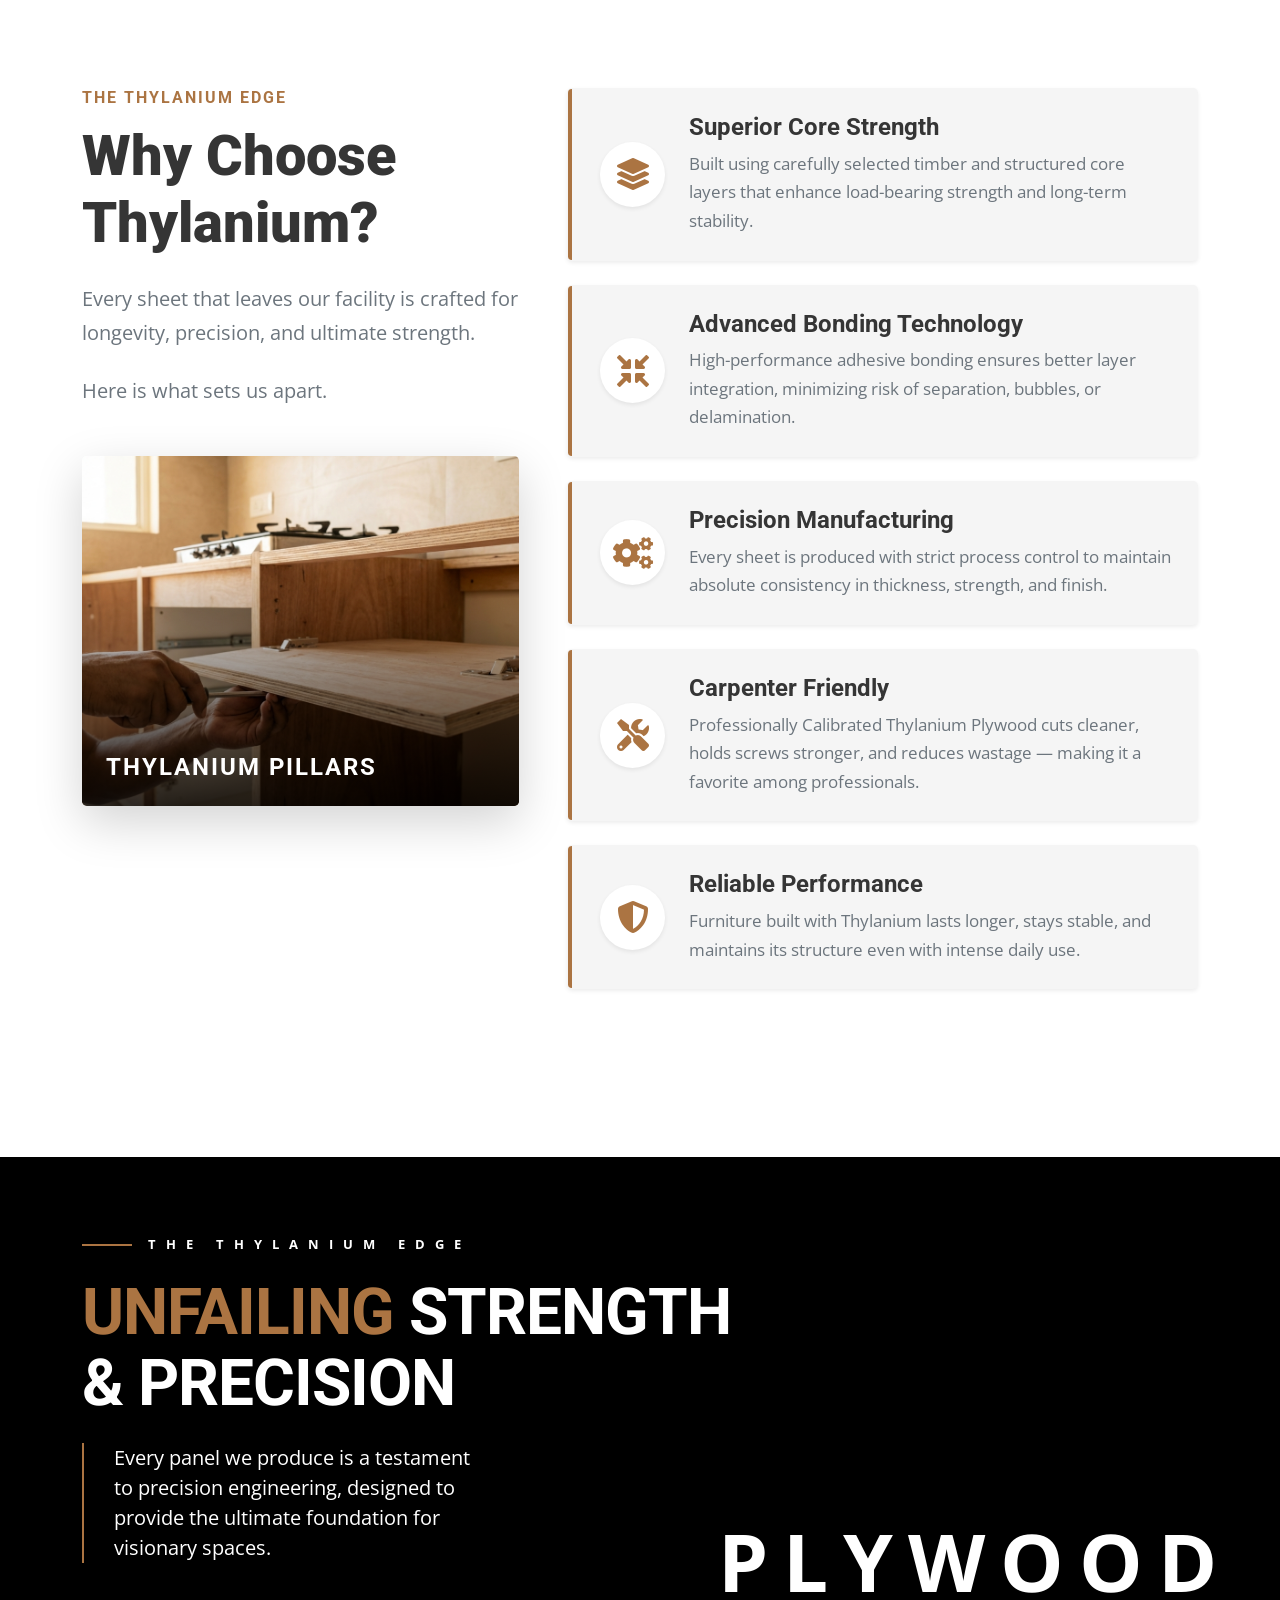
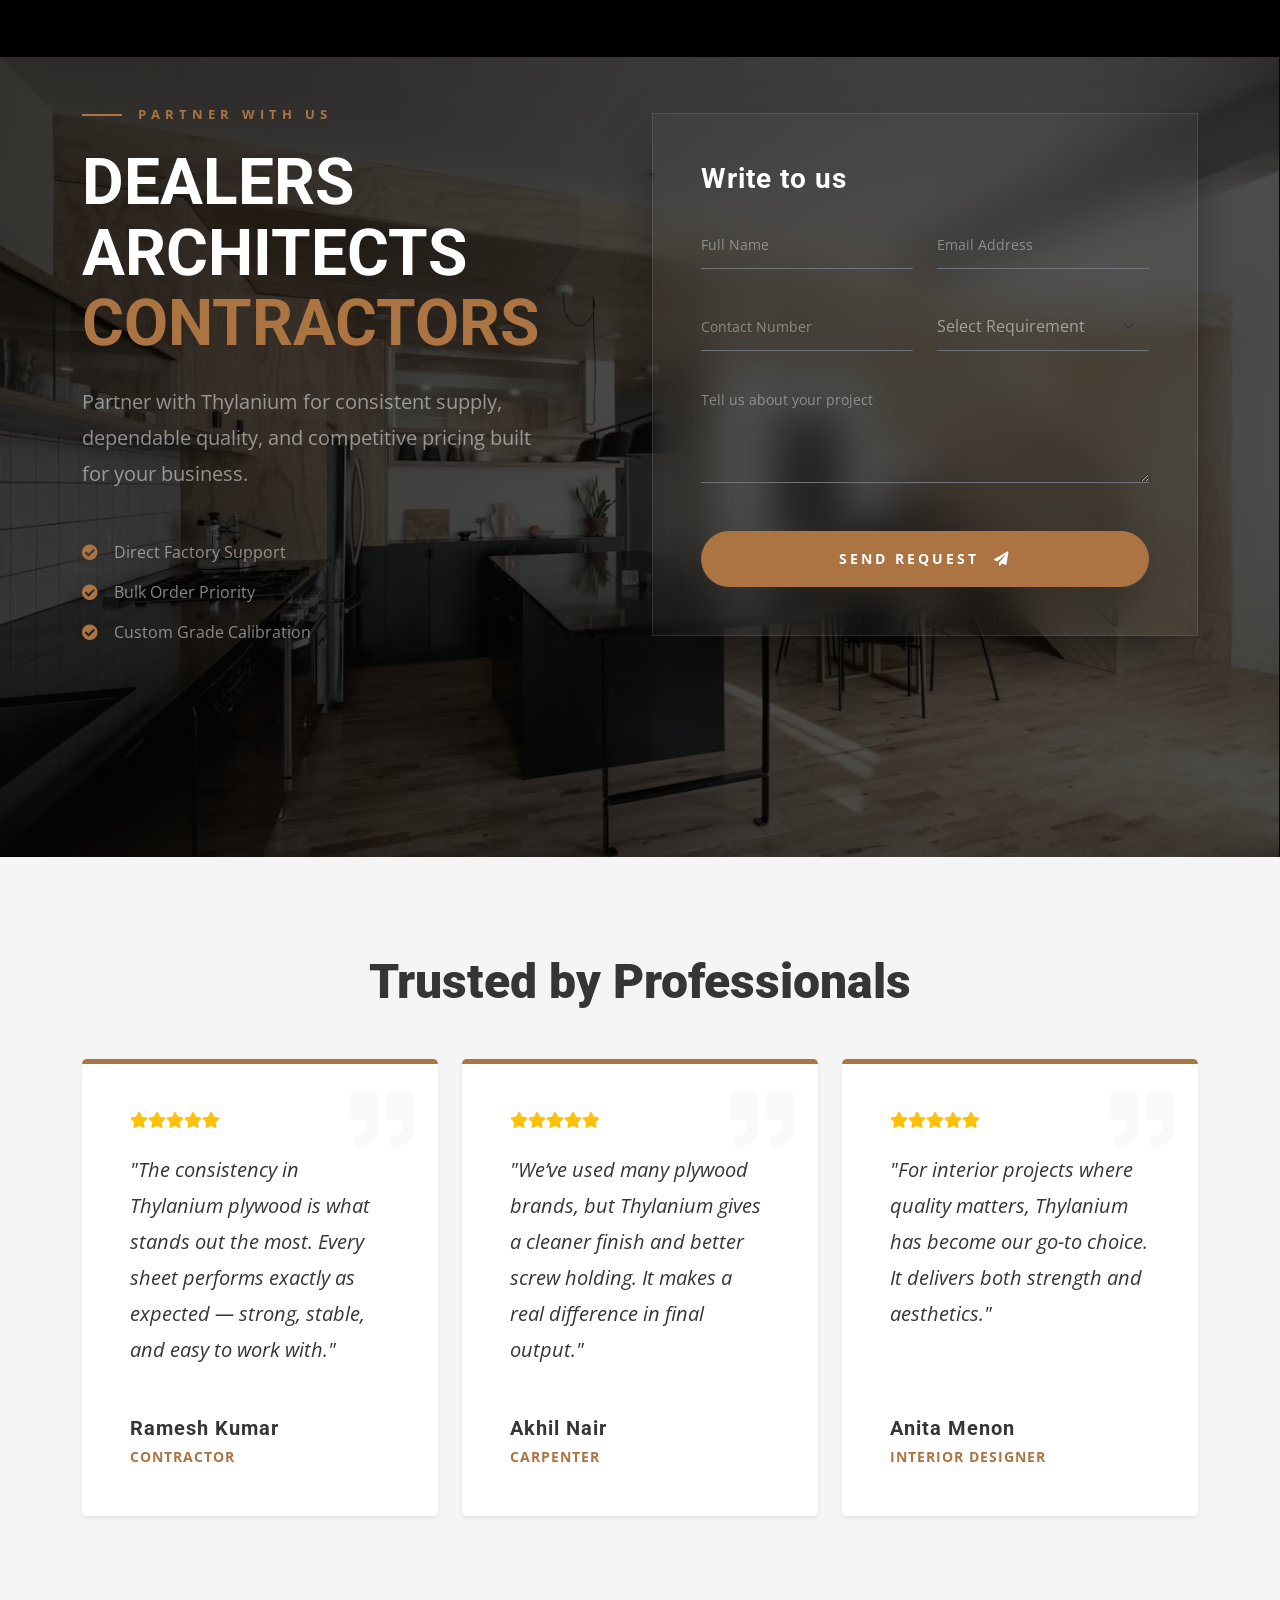
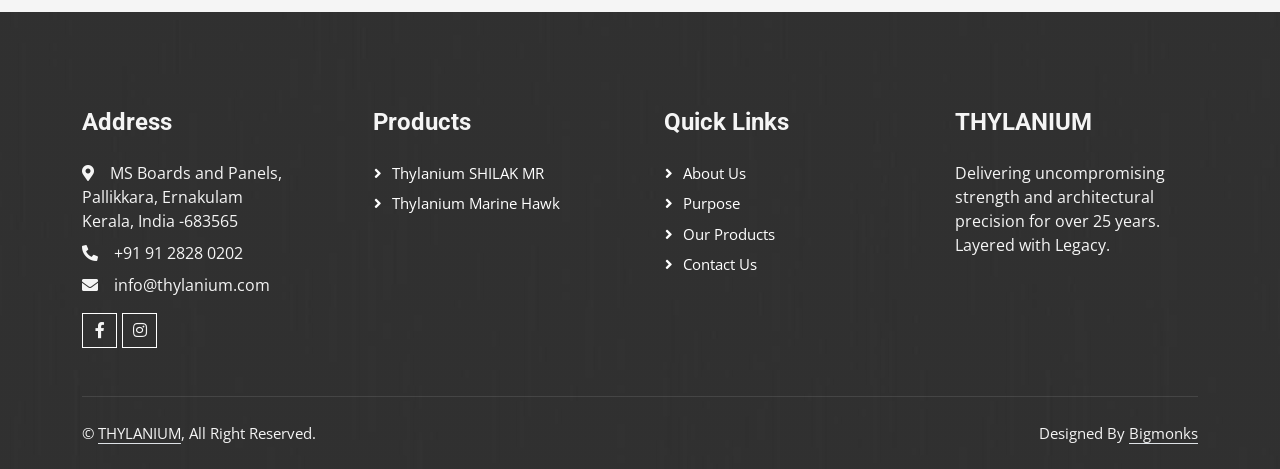
==== commit 94511da2: "updated" ====
--- a/index.html
+++ b/index.html
@@ -3,14 +3,60 @@
 
 <head>
     <meta charset="utf-8">
-    <title>THYLANIUM - The Teak of Plywood
-    </title>
+    <title>Thylanium Plywood — The Teak of Plywood | Premium Marine & MR Grade</title>
     <meta content="width=device-width, initial-scale=1.0" name="viewport">
-    <meta content="" name="keywords">
-    <meta content="" name="description">
+    <meta content="Thylanium, premium plywood, teak of plywood, marine grade plywood, MR grade plywood, IS 710 plywood, IS 303 plywood, Ernakulam plywood manufacturer, Kerala plywood" name="keywords">
+    <meta content="Discover Thylanium, the teak of plywood. Over 25 years of engineering excellence delivering premium Marine Hawk (IS:710) and Shilak MR (IS:303) plywood." name="description">
+    <meta name="robots" content="index, follow">
+    <link rel="canonical" href="https://www.thylanium.com/index.html">
+
+    <!-- Open Graph / Facebook -->
+    <meta property="og:type" content="website">
+    <meta property="og:url" content="https://www.thylanium.com/index.html">
+    <meta property="og:title" content="Thylanium Plywood — The Teak of Plywood">
+    <meta property="og:description" content="Over 25 years of engineering excellence, delivering premium Marine Hawk (IS:710) and Shilak MR (IS:303) plywood built for lasting strength.">
+    <meta property="og:image" content="https://www.thylanium.com/img/cinematic_hero.png">
+    <meta property="og:site_name" content="Thylanium">
+
+    <!-- Twitter -->
+    <meta property="twitter:card" content="summary_large_image">
+    <meta property="twitter:url" content="https://www.thylanium.com/index.html">
+    <meta property="twitter:title" content="Thylanium Plywood — The Teak of Plywood">
+    <meta property="twitter:description" content="Over 25 years of engineering excellence, delivering premium Marine Hawk (IS:710) and Shilak MR (IS:303) plywood built for lasting strength.">
+    <meta property="twitter:image" content="https://www.thylanium.com/img/cinematic_hero.png">
+
+    <!-- Structured Data (JSON-LD) -->
+    <script type="application/ld+json">
+    {
+      "@context": "https://schema.org",
+      "@type": "LocalBusiness",
+      "name": "Thylanium Plywood",
+      "image": "https://www.thylanium.com/img/Group%202%20(1).png",
+      "@id": "https://www.thylanium.com/#localbusiness",
+      "url": "https://www.thylanium.com",
+      "telephone": "+919128280202",
+      "address": {
+        "@type": "PostalAddress",
+        "streetAddress": "MS Boards and Panels, Pallikkara",
+        "addressLocality": "Ernakulam",
+        "addressRegion": "Kerala",
+        "postalCode": "683565",
+        "addressCountry": "IN"
+      },
+      "geo": {
+        "@type": "GeoCoordinates",
+        "latitude": 10.020013,
+        "longitude": 76.417842
+      },
+      "sameAs": [
+        "https://facebook.com/thylanium",
+        "https://instagram.com/thylanium"
+      ]
+    }
+    </script>
 
     <!-- Favicon -->
-    <link href="img/favicon.ico" rel="icon">
+    <link href="img/favicon.png" rel="icon" type="image/png">
 
     <!-- Google Web Fonts -->
     <link rel="preconnect" href="https://fonts.googleapis.com">
@@ -1286,7 +1332,7 @@
             <div class="row g-5">
                 <div class="col-lg-3 col-md-6">
                     <h4 class="text-light mb-4">Address</h4>
-                    <p class="mb-2"><i class="fa fa-map-marker-alt me-3"></i>Pallikkara, Ernakulam, Kerala - 683565</p>
+                    <p class="mb-2"><i class="fa fa-map-marker-alt me-3"></i>MS Boards and Panels,<br>Pallikkara, Ernakulam<br>Kerala, India -683565</p>
                     <p class="mb-2"><i class="fa fa-phone-alt me-3"></i>+91 91 2828 0202</p>
                     <p class="mb-2"><i class="fa fa-envelope me-3"></i>info@thylanium.com</p>
                     <div class="d-flex pt-2">
